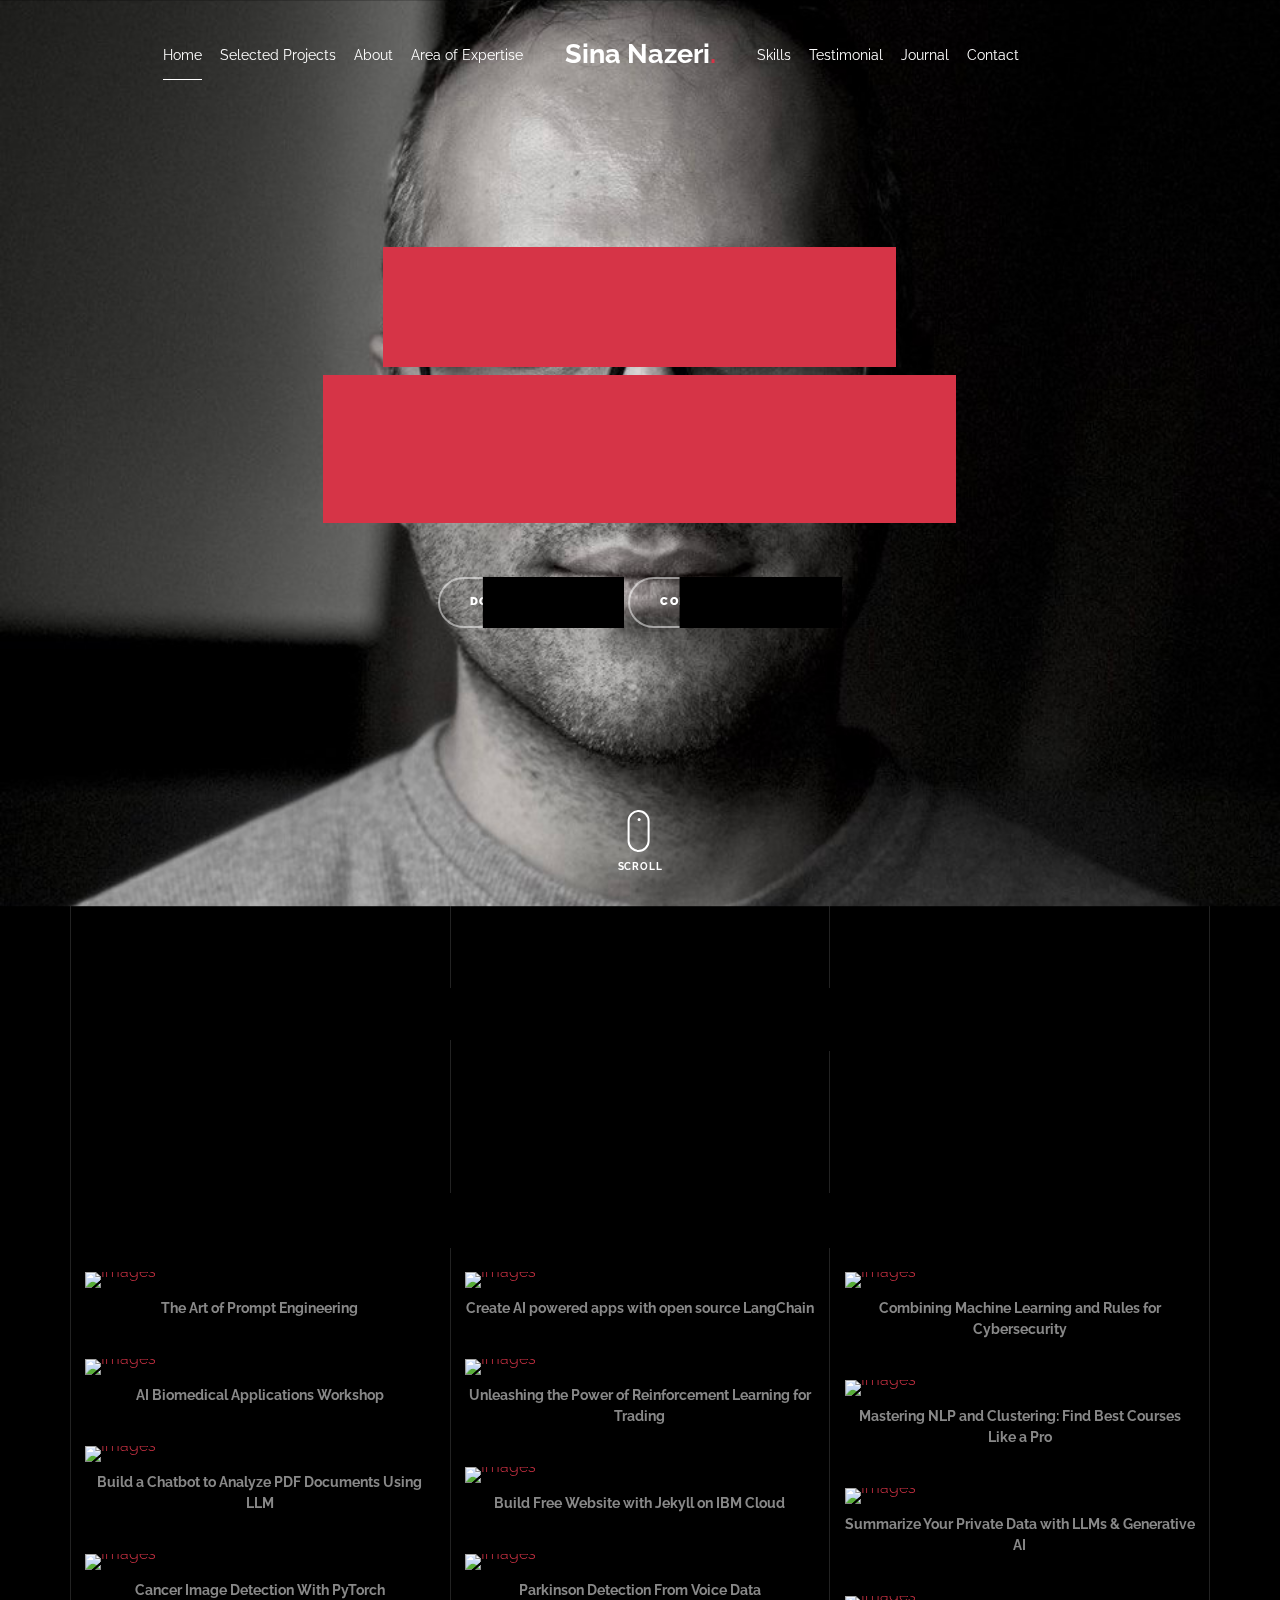
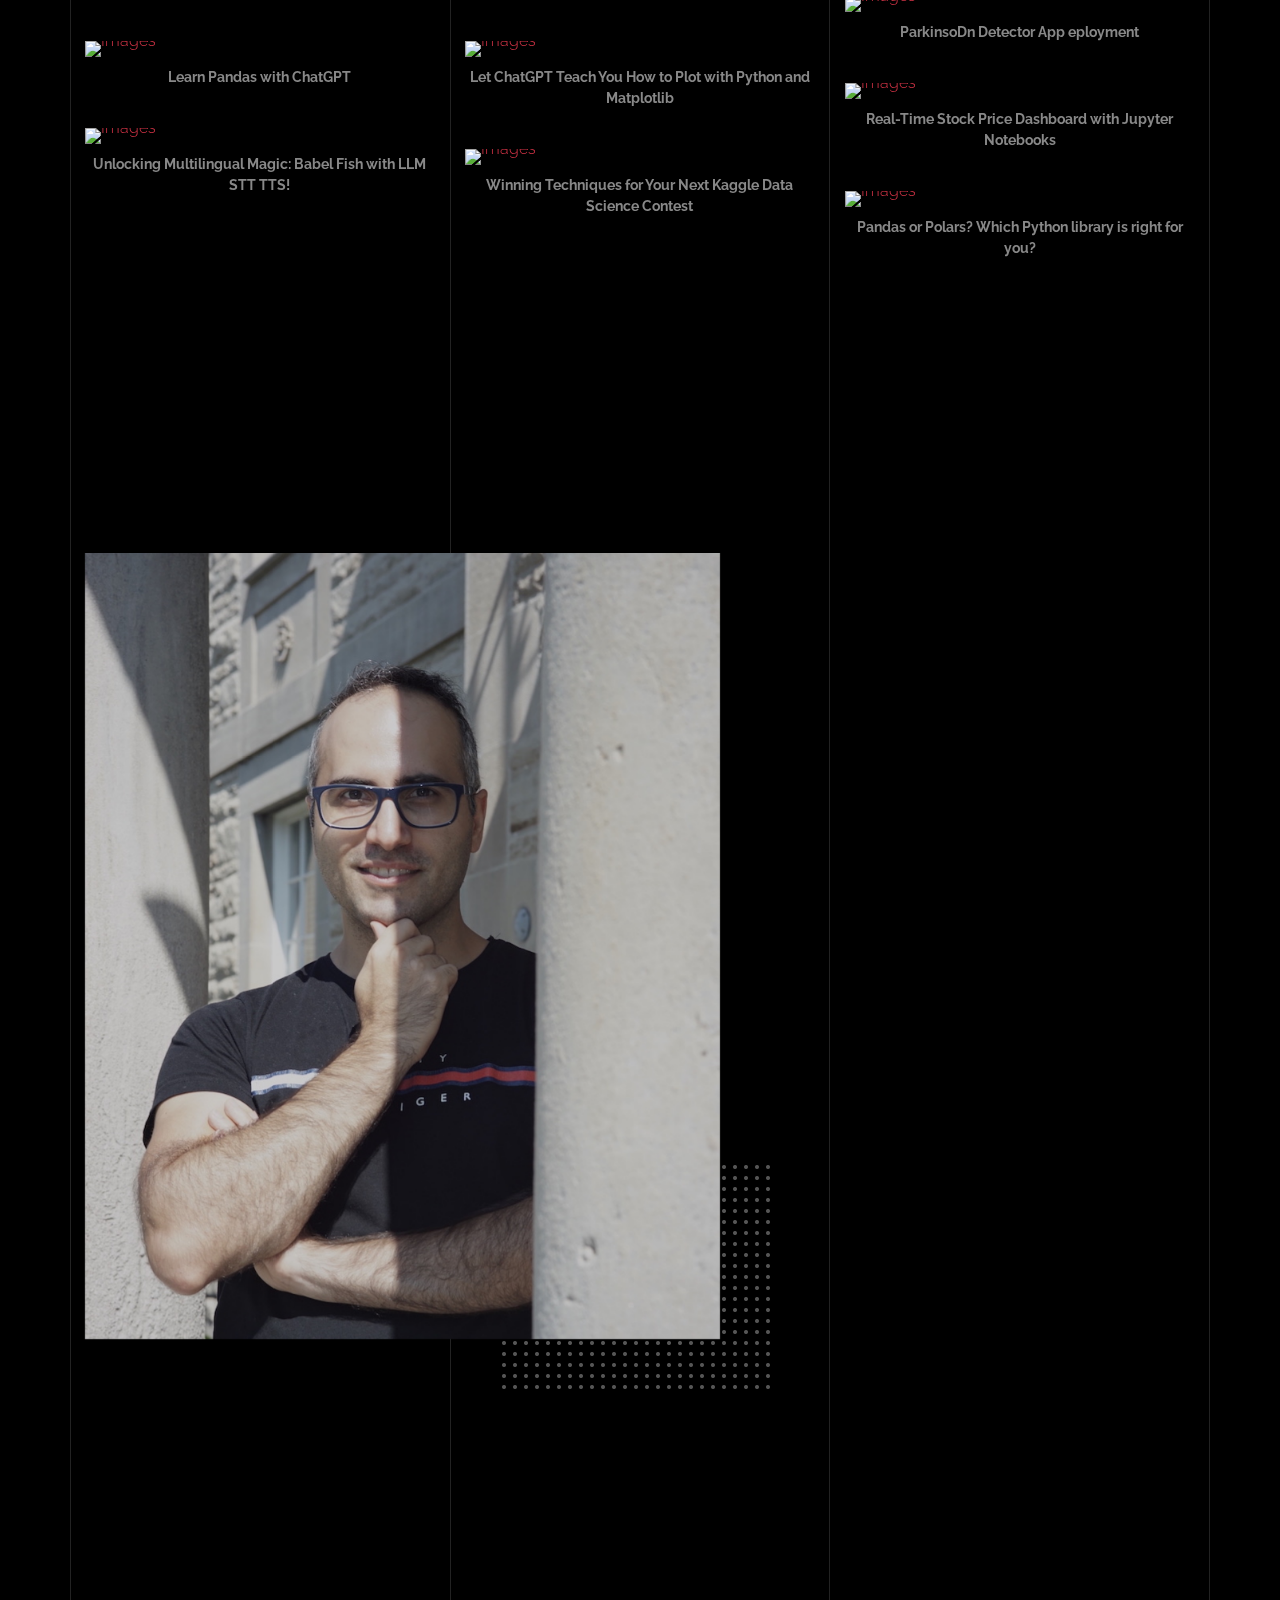
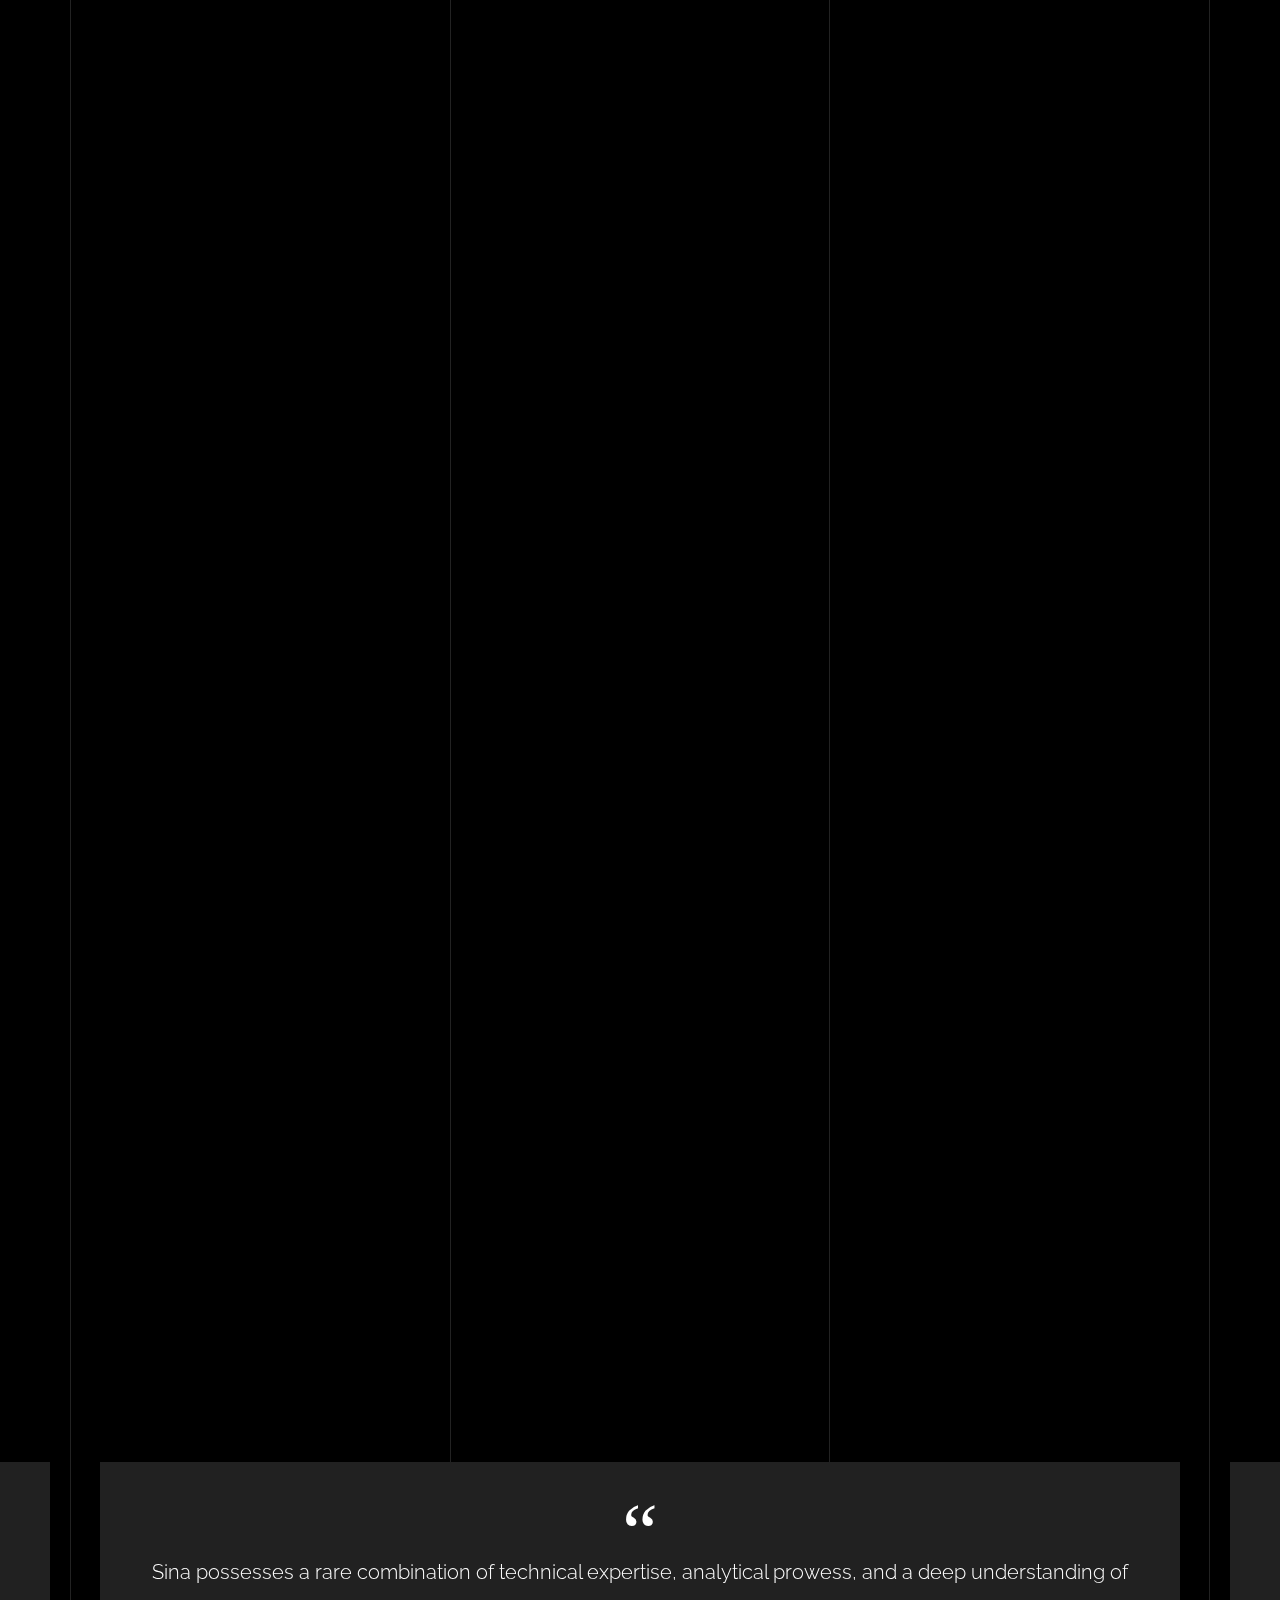
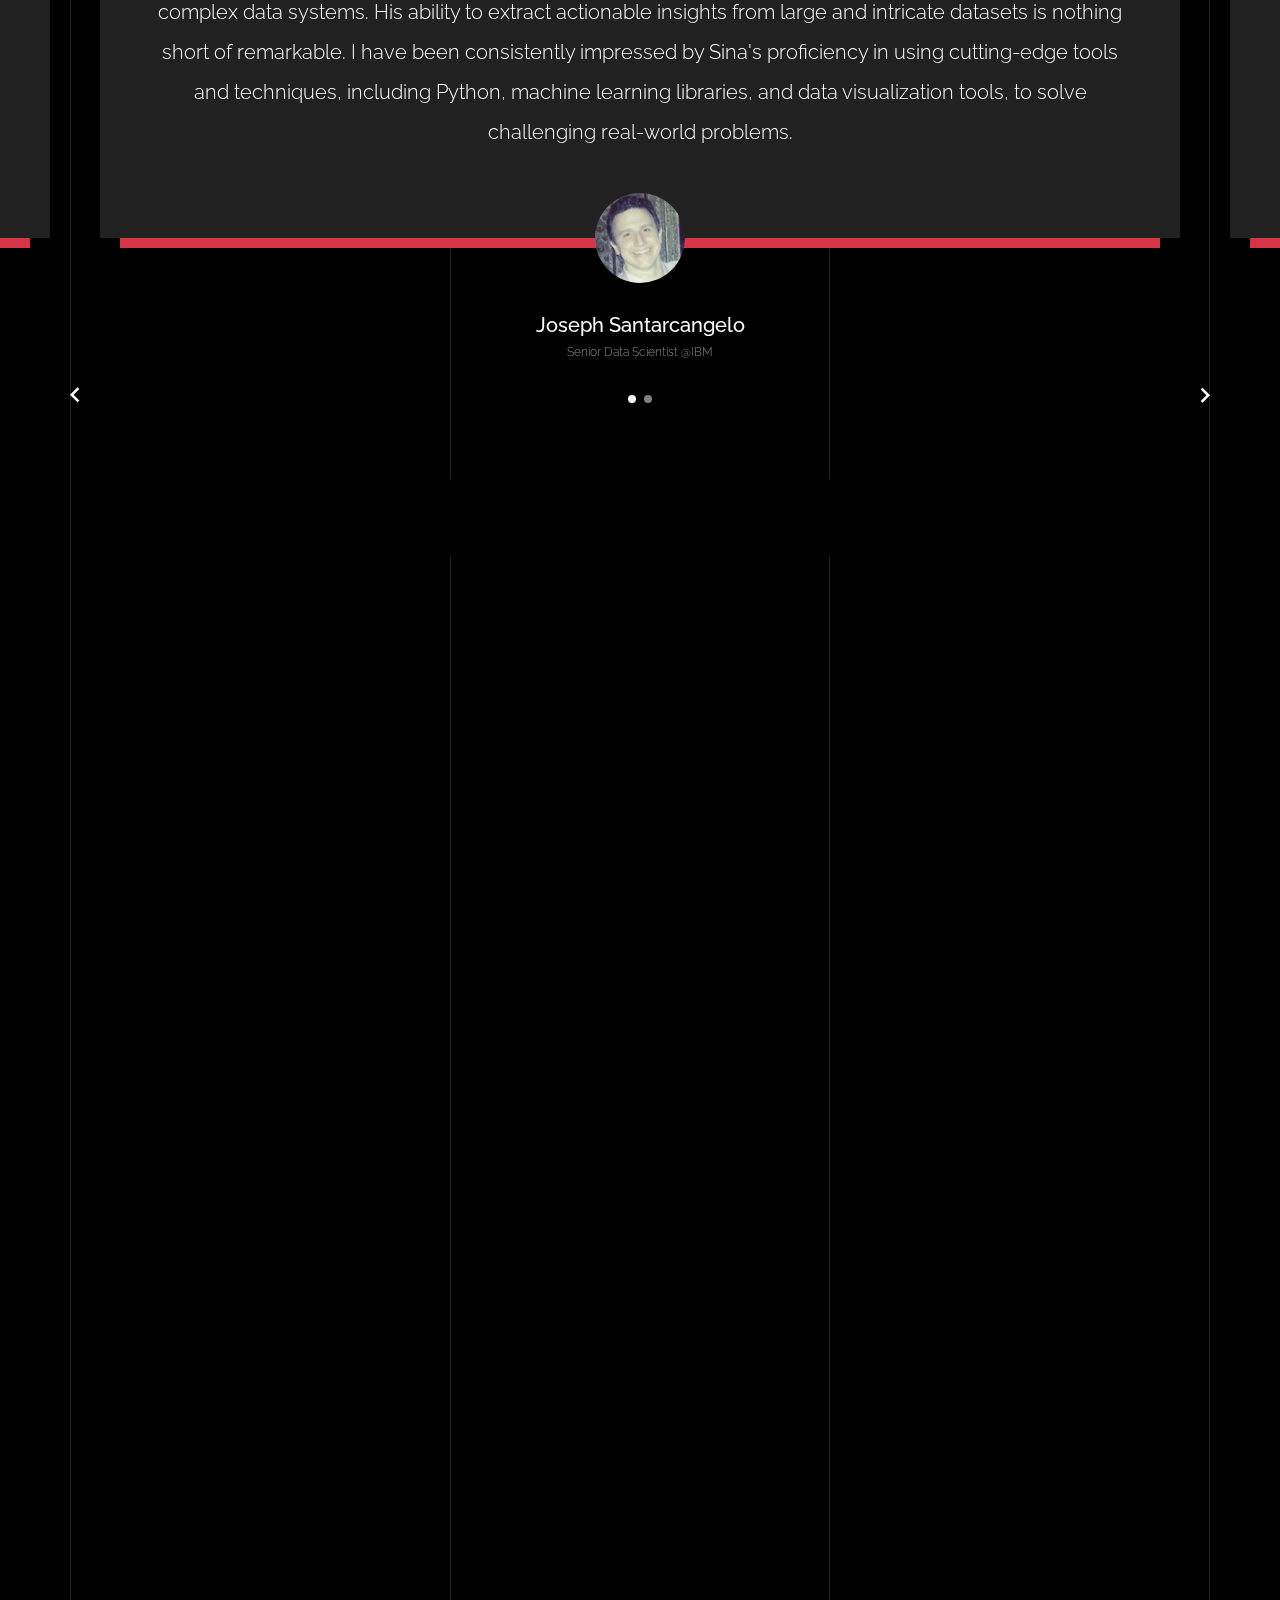
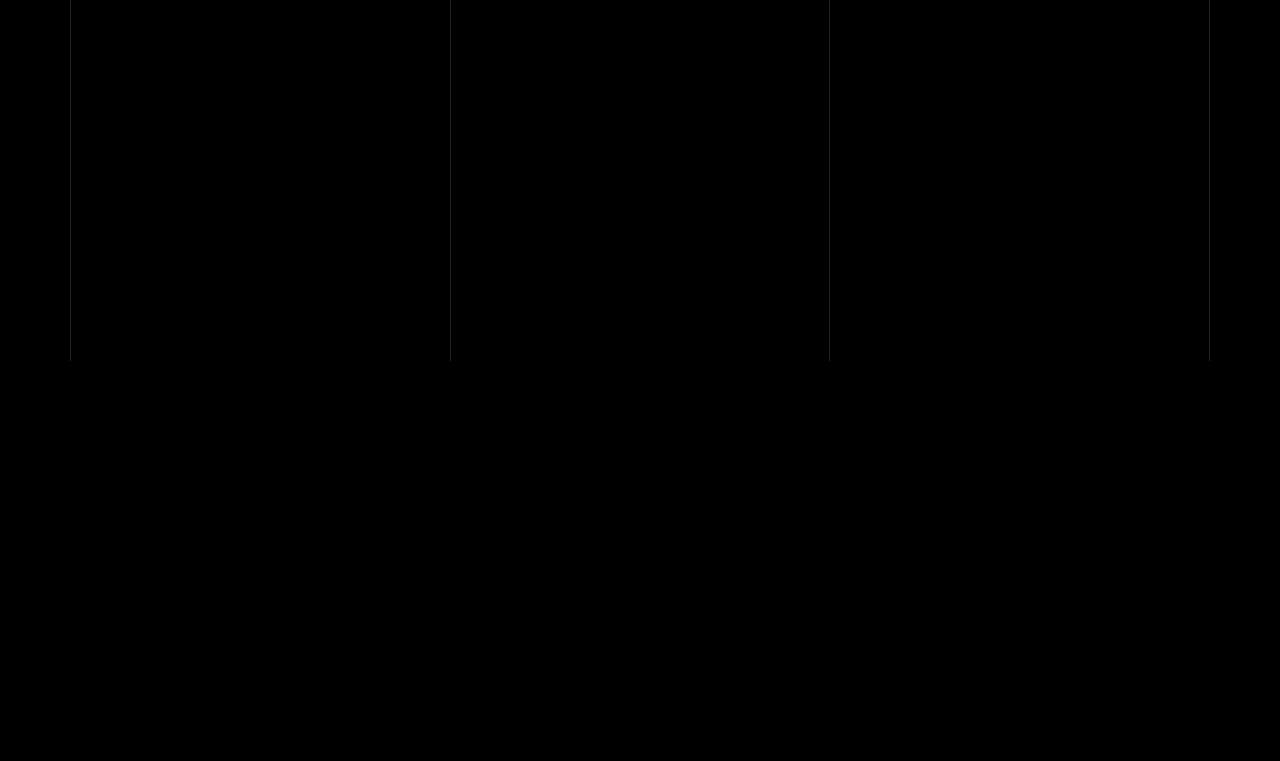
==== index.html @ 82d2fcc6 "a" ====
<!doctype html>
<html lang="en">
  <head>
    <title>Sina Nazeri ➜ A datascientist</title>
    <meta name="google-site-verification" content="C7bw7076ssSKmHKyd7Qb_SQc-f3L6_HAJ2b0ivzQvrg" />
    <meta name="google-site-verification" content="L-WHe8MV2M_V4wxR5JmPhhVRLIO4vyDQ2g4lxCUAZKM" />
    <meta name="google-site-verification" content="nQ8b55Fb_LdaOKSUTab2YBlngWF4TxqiqbZivyvx4Tw" />
    <meta http-equiv='cache-control' content='no-cache'> 
    <meta http-equiv='expires' content='0'> 
    <meta http-equiv='pragma' content='no-cache'>


    <meta charset="utf-8">
    <meta name="viewport" content="width=device-width, initial-scale=1, shrink-to-fit=no">

    <meta name="description" content="">
    <meta name="keywords" content="Sina, Nazeri, sinanazeri, portfolio, github, data science, data Scientist, machine learning, AI, Artificial intelligent, IBM, portfolio, job, Canada, US, USA, doctor ">
    <meta name="author" content="Sina Nazeri">

    <link rel="stylesheet" href="css/vendor/icomoon/style.css">
    <link rel="stylesheet" href="css/vendor/owl.carousel.min.css">
    <link rel="stylesheet" href="css/vendor/animate.min.css">
    <link rel="stylesheet" href="css/vendor/aos.css">
    <link rel="stylesheet" href="css/vendor/bootstrap.min.css">
    <link rel="stylesheet" href="css/vendor/jquery.fancybox.min.css">
    

    <!-- Theme Style -->
    <link rel="stylesheet" href="css/style.css">

  </head>
  <body data-spy="scroll" data-target=".site-nav-target" data-offset="200">

    <nav class="unslate_co--site-mobile-menu">
      <div class="close-wrap d-flex">
        <a href="#" class="d-flex ml-auto js-menu-toggle">
          <span class="close-label">Close</span>
          <div class="close-times">
            <span class="bar1"></span>
            <span class="bar2"></span>
          </div>
        </a>
      </div>
      <div class="site-mobile-inner"></div>
    </nav>


    <div class="unslate_co--site-wrap">

      <div class="unslate_co--site-inner">

        <div class="lines-wrap">
          <div class="lines-inner">
            <div class="lines"></div>
          </div>
        </div>
        <!-- END lines -->
      
      <nav class="unslate_co--site-nav site-nav-target">

        <div class="container">
        
          <div class="row align-items-center justify-content-between text-left">
            <div class="col-md-5 text-right">
              <ul class="site-nav-ul js-clone-nav text-left d-none d-lg-inline-block">
                <li class="has-children">
                  <a href="#home-section" class="nav-link">Home</a>
                  <ul class="dropdown">
                    <li>
                      <a href="index.html">Hero Image BG</a>
                    </li>
                    <li>
                      <a href="index-video.html">Video BG</a>
                    </li>
                    <li>
                      <a href="index-hero-slider.html">Hero Slider</a>
                    </li>
                    <li>
                      <a href="index-sidebar-menu.html">Sidebar Menu</a>
                    </li>
                    <li>
                      <a href="index-right-menu.html">Right Menu</a>
                    </li>
                  </ul>
                </li>
                <li><a href="#portfolio-section" class="nav-link">Selected Projects</a></li>
                <li><a href="#about-section" class="nav-link">About</a></li>
                <li><a href="#services-section" class="nav-link">Area of Expertise</a></li>
              </ul>
            </div>
            <div class="site-logo pos-absolute">
              <a href="index.html" class="unslate_co--site-logo">Sina Nazeri<span>.</span></a>
            </div>
            <div class="col-md-5 text-right text-lg-left">
              <ul class="site-nav-ul js-clone-nav text-left d-none d-lg-inline-block">
                <li><a href="#skills-section" class="nav-link">Skills</a></li>
                <li><a href="#testimonial-section" class="nav-link">Testimonial</a></li>
                <li><a href="#journal-section" class="nav-link">Journal</a></li>
                <li><a href="#contact-section" class="nav-link">Contact</a></li>
              </ul>

              <ul class="site-nav-ul-none-onepage text-right d-inline-block d-lg-none">
                <li><a href="#" class="js-menu-toggle">Menu</a></li>
              </ul>

            </div>
          </div>
        </div>

      </nav>
      <!-- END nav -->

      <div class="cover-v1 jarallax" style="background-image: url('images/sina_about_me_pic.JPG');" id="home-section">
        <div class="container">
          <div class="row align-items-center">
              
            <div class="col-md-7 mx-auto text-center">
              <h1 class="heading gsap-reveal-hero">Sina Nazeri <span class="phd-text">(Ph.D.)</span></h1>
              <h2 class="subheading gsap-reveal-hero">I’m a Data Scientist<span class="phd-text" style="font-size: 1.5em;">,</span> Researcher<span class="phd-text" style="font-size: 1.5em;">,</span> and Generative AI Specialist<span class="phd-text" style="font-size: 1.5em;">.</span></h2>
              <p><br></p>
              <p class="gsap-reveal"><a href="Sina_Nazeri_Resume_2023.pdf" target="_blank" class="btn btn-outline-pill btn-custom-light intro-button">Download my CV</a></p>
              
              <p class="gsap-reveal"><a href="https://www.linkedin.com/in/sina-nazeri/" target="_blank" class="btn btn-outline-pill btn-custom-light intro-button">Connect In Linkedin</a>
              </p>
            </div>

          </div>
        </div>


        <a href="#portfolio-section" class="mouse-wrap smoothscroll">
          <span class="mouse">
            <span class="scroll"></span>
          </span>
          <span class="mouse-label">Scroll</span>
        </a>

      </div>
      <!-- END .cover-v1 -->

      <!-- Logo section -->
      <div class="unslate_co--section">
        <div class="container">
          <div class="owl-carousel logo-slider">
            
            <div class="logo-v1 gsap-reveal">
              <img src="images/logo-skills_network_logo.png" alt="Image" class="img-fluid">
            </div>
                     
            <div class="logo-v1 gsap-reveal">
              <img src="images/logo-SFU_logo.png" alt="Image" class="img-fluid">
            </div>
        
            <div class="logo-v1 gsap-reveal">
              <img src="images/logo-IBM-Logo-White.png" alt="Image" class="img-fluid">
            </div>
            
            <div class="logo-v1 gsap-reveal">
              <img src="images/logo-cognitive_class_ai_logo.png" alt="Image" class="img-fluid">
            </div>

            <div class="logo-v1 gsap-reveal">
              <img src="images/logo-coursera_logo.png" alt="Image" class="img-fluid">
            </div>
                 
          </div>
        </div>
      </div>
      
      <!--END Logo section -->

      <!-- Portfolio projects section -->
      <div class="unslate_co--section" id="portfolio-section">
        <div class="container">
          
          
          <div class="relative"><div class="loader-portfolio-wrap"><div class="loader-portfolio"></div></div> </div>
          <div id="portfolio-single-holder"></div>

          <div class="portfolio-wrapper">

            <div class="d-flex align-items-center mb-4 gsap-reveal gsap-reveal-filter">
              <h2 class="mr-auto heading-h2"><span class="gsap-reveal">My Publicly Available Projects</span></h2>

               <a href="#" class="text-white js-filter d-inline-block d-lg-none">Filter</a>
              
              <div class="filter-wrap">
                <div class="filter ml-auto" id="filters">
                  <a href="#" class="active" data-filter="*">All</a>
                  <a href="#" data-filter=".AI">AI</a>
                  <a href="#" data-filter=".ML">Machine Learning</a>
                  <a href="#" data-filter=".NLP">Natural Language Processing</a>
                </div>
              </div> 
            </div>
            

            <div id="posts" class="row gutter-isotope-item">
              <div class="item web AI col-sm-6 col-md-6 col-lg-4 isotope-mb-2">
                <a href="https://cognitiveclass.ai/courses/course-v1:IBMSkillsNetwork+GPXX0TGVEN+v1" target="_blank" class="portfolio-item isotope-item gsap-reveal-img" data-id="1">
                    <div class="overlay">
                      <span class="wrap-icon icon-link2"></span>
                      <div class="portfolio-item-content">
                        <h3>The Art of Prompt Engineering</h3>
                        <p>AI, HuggingFace</p>
                      </div>
                    </div>
                    <img src="https://curator-production.s3.us.cloud-object-storage.appdomain.cloud/uploads/md5-0bd228a824a79f33a37fde99b8390585-course_card.jpeg" class="lazyload  img-fluid" alt="Images" />
                    <div class="caption">The Art of Prompt Engineering</div>
                  </a>
              </div>


              <div id="LangChain" class="row gutter-isotope-item">
                <div class="item web AI col-sm-6 col-md-6 col-lg-4 isotope-mb-2">
                    <a href="https://cognitiveclass.ai/courses/course-v1:IBMSkillsNetwork+GPXX0W2REN+v1" target="_blank" class="portfolio-item isotope-item gsap-reveal-img" data-id="1">

                        <div class="overlay">
                            <span class="wrap-icon icon-link2"></span>
                            <div class="portfolio-item-content">
                                <h3>Create AI powered apps with open source LangChain</h3>
                                <p>OpenAI, LangChain</p>
                            </div>
                        </div>
                        <img src="https://author.skills.network/rails/active_storage/representations/redirect/eyJfcmFpbHMiOnsibWVzc2FnZSI6IkJBaHBBbFFqIiwiZXhwIjpudWxsLCJwdXIiOiJibG9iX2lkIn19--fb84219908bfba76b56fddc900ce46f98d9a08c1/eyJfcmFpbHMiOnsibWVzc2FnZSI6IkJBaDdCem9MWm05eWJXRjBTU0lJY0c1bkJqb0dSVlE2RkhKbGMybDZaVjkwYjE5c2FXMXBkRnNIYVFJQUFta0NBQUk9IiwiZXhwIjpudWxsLCJwdXIiOiJ2YXJpYXRpb24ifX0=--3b99b0dcfd20b4608f188e2b8116b0b053f9b3e8/CinaChainThumbnail-01-04.pn" class="lazyload  img-fluid" alt="Images" />
                        <div class="caption">Create AI powered apps with open source LangChain</div>
                    </a>
                </div>
            </div>
            

              <div class="item ML SL Security col-sm-6 col-md-6 col-lg-4 isotope-mb-2 ">
                <a href="https://cognitiveclass.ai/courses/course-v1:IBMSkillsNetwork+GPXX0Q8REN+v1" target="_blank" class="portfolio-item item-portrait isotope-item gsap-reveal-img" data-id="3">
                    <div class="overlay">
                      <span class="wrap-icon icon-link2"></span>
                      <div class="portfolio-item-content">
                        <h3>Combining Machine Learning and Rules for Cybersecurity</h3>
                        <p>Machine Learning, Security, IBM Qradar</p>
                      </div>
                    </div>
                    <img src="https://curator-production.s3.us.cloud-object-storage.appdomain.cloud/uploads/md5-839f889d543ee8b490b2517b750d4ec2-course_card.png" class="lazyload  img-fluid" alt="Images" />
                    <div class="caption">Combining Machine Learning and Rules for Cybersecurity</div>
                  </a>
              </div>

              <div class="item ML AI Course col-sm-6 col-md-6 col-lg-4 isotope-mb-2 ">
                <a href="https://cognitiveclass.ai/courses/course-v1:IBMSkillsNetwork+AI0201EN+v1" target="_blank" class="portfolio-item item-portrait isotope-item gsap-reveal-img" data-id="3">
                    <div class="overlay">
                      <span class="wrap-icon icon-link2"></span>
                      <div class="portfolio-item-content">
                        <h3>AI Biomedical Applications Workshop</h3>
                        <p>AI, Machine Learning, Biomedical, Course</p>
                      </div>
                    </div>
                    <img src="https://curator-production.s3.us.cloud-object-storage.appdomain.cloud/uploads/md5-2542dabcf1f838e92306c50bee7c9349-course_card.jpeg" class="lazyload  img-fluid" alt="Images" />
                    <div class="caption">AI Biomedical Applications Workshop</div>
                  </a>
              </div>


              <div class="item ML col-sm-6 col-md-6 col-lg-4 isotope-mb-2">
                <a href="https://cognitiveclass.ai/courses/course-v1:IBMSkillsNetwork+GPXX0SQEN+v1" target="_blank" class="portfolio-item isotope-item gsap-reveal-img" data-id="4">
                    <div class="overlay">
                      <span class="wrap-icon icon-link2"></span>
                      <div class="portfolio-item-content">
                        <h3>Unleashing the Power of Reinforcement Learning for Trading</h3>
                        <p>Machine Learning, Reinforcement Learning, Trading</p>
                      </div>
                    </div>
                    <img src="https://author.skills.network/rails/active_storage/representations/redirect/eyJfcmFpbHMiOnsibWVzc2FnZSI6IkJBaHBBbEFuIiwiZXhwIjpudWxsLCJwdXIiOiJibG9iX2lkIn19--5a70142369eca1aac067084fc1cc6ac64d3459c4/eyJfcmFpbHMiOnsibWVzc2FnZSI6IkJBaDdCem9MWm05eWJXRjBTU0lJY0c1bkJqb0dSVlE2RkhKbGMybDZaVjkwYjE5c2FXMXBkRnNIYVFJQUFta0NBQUk9IiwiZXhwIjpudWxsLCJwdXIiOiJ2YXJpYXRpb24ifX0=--3b99b0dcfd20b4608f188e2b8116b0b053f9b3e8/Stock.png" class="lazyload  img-fluid" alt="Images" />
                    <div class="caption">Unleashing the Power of Reinforcement Learning for Trading</div>
                  </a>
              </div>

              <div class="item ML NLP col-sm-6 col-md-6 col-lg-4 isotope-mb-2">
                <a href="https://cognitiveclass.ai/courses/course-v1:IBMSkillsNetwork+GPXX0QZ9EN+v1" target="_blank" class="portfolio-item isotope-item gsap-reveal-img" data-id="44">
                    <div class="overlay">
                      <span class="wrap-icon icon-link2"></span>
                      <div class="portfolio-item-content">
                        <h3>Mastering NLP and Clustering: Find Best Courses Like a Pro</h3>
                        <p>Machine Learning, NLP, Clustering</p>
                      </div>
                    </div>
                    <img src="https://curator-production.s3.us.cloud-object-storage.appdomain.cloud/uploads/md5-7380e073a07e91dfb177c4bc50679877-course_card.png" class="lazyload  img-fluid" alt="Images" />
                    <div class="caption">Mastering NLP and Clustering: Find Best Courses Like a Pro</div>
                  </a>
              </div>

              <div class="item AI NLP col-sm-6 col-md-6 col-lg-4 isotope-mb-2">
                <a href="https://cognitiveclass.ai/courses/course-v1:IBMSkillsNetwork+GPXX0WEVEN+v1" target="_blank" class="portfolio-item isotope-item gsap-reveal-img" data-id="44">
                    <div class="overlay">
                      <span class="wrap-icon icon-link2"></span>
                      <div class="portfolio-item-content">
                        <h3>Build a Chatbot to Analyze PDF Documents Using LLM</h3>
                        <p>AI, Chatbot, Langchain,Flask</p>
                      </div>
                    </div>
                    <img src="https://curator-production.s3.us.cloud-object-storage.appdomain.cloud/uploads/md5-f51aaa76684c45d0b0807eda218f7167-course_card.png" class="lazyload  img-fluid" alt="Images" />
                    <div class="caption">Build a Chatbot to Analyze PDF Documents Using LLM</div>
                  </a>
              </div>

              <div class="item col-sm-6 col-md-6 col-lg-4 isotope-mb-2">
                <a href="https://cognitiveclass.ai/courses/course-v1:IBMSkillsNetwork+GPXX0Y4VEN+v1" target="_blank" class="portfolio-item isotope-item gsap-reveal-img" data-id="44">
                    <div class="overlay">
                      <span class="wrap-icon icon-link2"></span>
                      <div class="portfolio-item-content">
                        <h3>Build Free Website with Jekyll on IBM Cloud</h3>
                        <p>Web design</p>
                      </div>
                    </div>
                    <img src="https://curator-production.s3.us.cloud-object-storage.appdomain.cloud/uploads/md5-5798b8a034412d50b61e2a5838fb269f-course_card.png" class="lazyload  img-fluid" alt="Images" />
                    <div class="caption">Build Free Website with Jekyll on IBM Cloud</div>
                  </a>
              </div>


              <div class="item AI NLP col-sm-6 col-md-6 col-lg-4 isotope-mb-2">
                <a href="https://cognitiveclass.ai/courses/course-v1:IBMSkillsNetwork+GPXX0DTPEN+v1" target="_blank" class="portfolio-item isotope-item gsap-reveal-img" >
                    <div class="overlay">
                      <span class="wrap-icon icon-link2"></span>
                      <div class="portfolio-item-content">
                        <h3>Summarize Your Private Data with LLMs & Generative AI</h3>
                        <p>AI, IBM WatsonX, Langchain</p>
                      </div>
                    </div>
                    <img src="https://curator-production.s3.us.cloud-object-storage.appdomain.cloud/uploads/md5-a90061acbd606e84ea0f9b7b45ed817f-course_card.png" class="lazyload  img-fluid" alt="Images" />
                    <div class="caption">Summarize Your Private Data with LLMs & Generative AI</div>
                  </a>
              </div>

              <div class="item AI ML SL col-sm-6 col-md-6 col-lg-4 isotope-mb-2">
                <a href="https://cognitiveclass.ai/courses/course-v1:IBMSkillsNetwork+GPXX0W5QEN+v1" target="_blank" class="portfolio-item isotope-item gsap-reveal-img" >
                    <div class="overlay">
                      <span class="wrap-icon icon-link2"></span>
                      <div class="portfolio-item-content">
                        <h3>Cancer Image Detection With PyTorch</h3>
                        <p>Machine Learning</p>
                      </div>
                    </div>
                    <img src="https://curator-production.s3.us.cloud-object-storage.appdomain.cloud/uploads/md5-20131126788ac166b709b8b4877f644c-course_card.jpeg" class="lazyload  img-fluid" alt="Images" />
                    <div class="caption">Cancer Image Detection With PyTorch</div>
                  </a>
              </div>

              <div class="item AI ML SL col-sm-6 col-md-6 col-lg-4 isotope-mb-2">
                <a href="https://cognitiveclass.ai/courses/course-v1:IBMSkillsNetwork+GPXX01JCEN+v1" target="_blank" class="portfolio-item isotope-item gsap-reveal-img" >
                    <div class="overlay">
                      <span class="wrap-icon icon-link2"></span>
                      <div class="portfolio-item-content">
                        <h3>Parkinson Detection From Voice Data</h3>
                        <p>Machine Learning</p>
                      </div>
                    </div>
                    <img src="https://curator-production.s3.us.cloud-object-storage.appdomain.cloud/uploads/md5-b3ad451c9dac8fb146441ef1b5fb19e8-course_card.png" class="lazyload  img-fluid" alt="Images" />
                    <div class="caption">Parkinson Detection From Voice Data</div>
                  </a>
              </div>

              <div class="item ML SL col-sm-6 col-md-6 col-lg-4 isotope-mb-2">
                <a href="https://cognitiveclass.ai/courses/course-v1:IBMSkillsNetwork+GPXX0N9TEN+v1" target="_blank" class="portfolio-item isotope-item gsap-reveal-img" >
                    <div class="overlay">
                      <span class="wrap-icon icon-link2"></span>
                      <div class="portfolio-item-content">
                        <h3>Parkinson Detector App Deployment</h3>
                        <p>Machine Learning</p>
                      </div>
                    </div>
                    <img src="https://curator-production.s3.us.cloud-object-storage.appdomain.cloud/uploads/md5-e64cae1f49f415823120a6cf9bb5bfc9-course_card.jpeg" class="lazyload  img-fluid" alt="Images" />
                    <div class="caption">ParkinsoDn Detector App eployment</div>
                  </a>
              </div>


              <div class="item AI col-sm-6 col-md-6 col-lg-4 isotope-mb-2">
                <a href="https://cognitiveclass.ai/courses/course-v1:IBM+GPXX0BMUEN+v1" target="_blank" class="portfolio-item isotope-item gsap-reveal-img" >
                    <div class="overlay">
                      <span class="wrap-icon icon-link2"></span>
                      <div class="portfolio-item-content">
                        <h3>Learn Pandas with ChatGPT</h3>
                        <p>Data Science</p>
                      </div>
                    </div>
                    <img src="https://curator-production.s3.us.cloud-object-storage.appdomain.cloud/uploads/md5-c51551ca9adbef53a15766cb93c7db9b-course_card.png" class="lazyload  img-fluid" alt="Images" />
                    <div class="caption">Learn Pandas with ChatGPT</div>
                  </a>
              </div>

              <div class="item AI col-sm-6 col-md-6 col-lg-4 isotope-mb-2">
                <a href="https://cognitiveclass.ai/courses/course-v1:IBMSkillsNetwork+GPXX0TJREN+v1" target="_blank" class="portfolio-item isotope-item gsap-reveal-img" >
                    <div class="overlay">
                      <span class="wrap-icon icon-link2"></span>
                      <div class="portfolio-item-content">
                        <h3>Let ChatGPT Teach You How to Plot with Python and Matplotlib</h3>
                        <p>Data Science</p>
                      </div>
                    </div>
                    <img src="https://curator-production.s3.us.cloud-object-storage.appdomain.cloud/uploads/md5-e93796638fd3195adff319126e4eeafa-course_card.png" class="lazyload  img-fluid" alt="Images" />
                    <div class="caption">Let ChatGPT Teach You How to Plot with Python and Matplotlib</div>
                  </a>
              </div>

              <div class="item AI col-sm-6 col-md-6 col-lg-4 isotope-mb-2">
                <a href="https://cognitiveclass.ai/courses/course-v1:IBMSkillsNetwork+GPXX0OECEN+v1" target="_blank" class="portfolio-item isotope-item gsap-reveal-img" >
                    <div class="overlay">
                      <span class="wrap-icon icon-link2"></span>
                      <div class="portfolio-item-content">
                        <h3>Real-Time Stock Price Dashboard with Jupyter Notebooks</h3>
                        <p>Dashboard, Trading</p>
                      </div>
                    </div>
                    <img src="https://curator-production.s3.us.cloud-object-storage.appdomain.cloud/uploads/md5-11802bdc6a0638fc5764affa75fb4bc3-course_card.png" class="lazyload  img-fluid" alt="Images" />
                    <div class="caption">Real-Time Stock Price Dashboard with Jupyter Notebooks</div>
                  </a>
              </div>

              <div class="item AI NLP col-sm-6 col-md-6 col-lg-4 isotope-mb-2">
                <a href="https://cognitiveclass.ai/courses/course-v1:IBMSkillsNetwork+GPXX0OECEN+v1" target="_blank" class="portfolio-item isotope-item gsap-reveal-img" >
                    <div class="overlay">
                      <span class="wrap-icon icon-link2"></span>
                      <div class="portfolio-item-content">
                        <h3>Unlocking Multilingual Magic: Babel Fish with LLM STT TTS!</h3>
                        <p>AI, Langchain, WatsonX</p>
                      </div>
                    </div>
                    <img src="https://curator-production.s3.us.cloud-object-storage.appdomain.cloud/uploads/md5-71e112c57702e31d32a2831fa41768c7-course_card.png" class="lazyload  img-fluid" alt="Images" />
                    <div class="caption">Unlocking Multilingual Magic: Babel Fish with LLM STT TTS!</div>
                  </a>
              </div>

              <div class="item ML col-sm-6 col-md-6 col-lg-4 isotope-mb-2">
                <a href="https://cognitiveclass.ai/courses/course-v1:IBM+GPXX0CRSEN+v1" target="_blank" class="portfolio-item isotope-item gsap-reveal-img" >
                    <div class="overlay">
                      <span class="wrap-icon icon-link2"></span>
                      <div class="portfolio-item-content">
                        <h3>Winning Techniques for Your Next Kaggle Data Science Contest</h3>
                        <p>Data Science</p>
                      </div>
                    </div>
                    <img src="https://curator-production.s3.us.cloud-object-storage.appdomain.cloud/uploads/md5-8a7b6492242b7c695aa45c2c2932ee03-course_card.jpeg" class="lazyload  img-fluid" alt="Images" />
                    <div class="caption">Winning Techniques for Your Next Kaggle Data Science Contest</div>
                  </a>
              </div>

              <div class="item ML col-sm-6 col-md-6 col-lg-4 isotope-mb-2">
                <a href="https://cognitiveclass.ai/courses/course-v1:IBMSkillsNetwork+GPXX0BM6EN+v1" target="_blank" class="portfolio-item isotope-item gsap-reveal-img" >
                    <div class="overlay">
                      <span class="wrap-icon icon-link2"></span>
                      <div class="portfolio-item-content">
                        <h3>Pandas or Polars? Which Python library is right for you?</h3>
                        <p>Data Science</p>
                      </div>
                    </div>
                    <img src="https://curator-production.s3.us.cloud-object-storage.appdomain.cloud/uploads/md5-511247999a9a528a43259805aa6e9f3a-course_card.png" class="lazyload  img-fluid" alt="Images" />
                    <div class="caption">Pandas or Polars? Which Python library is right for you?</div>
                  </a>
              </div>

              


              

            </div>
          </div>
        </div>
      </div>
      <!-- END Portfolio projects section -->



      <!-- About Me section -->
      <div class="unslate_co--section" id="about-section">
        <div class="container">
          
          <div class="section-heading-wrap text-center mb-5">
            <h2 class="heading-h2 text-center divider"><span class="gsap-reveal">About Me</span></h2>
            <span class="gsap-reveal">
            <img src="images/divider.png" alt="divider" width="76">
            </span>
          </div>
          

          <div class="row mt-5 justify-content-between">
            <div class="col-lg-7 mb-5 mb-lg-0">
              <figure class="dotted-bg gsap-reveal-img ">
                <img src="images/about_me_img.JPG" alt="Image" class="img-fluid">
              </figure>
            </div>
            <div class="col-lg-4 pr-lg-5">
              <h3 class="mb-4 heading-h3"><span class="gsap-reveal">A Researcher, Data Scientist, AI Specialist.</span></h3>
              <p class="lead gsap-reveal">I am grateful to have had the opportunity to work as a Research Associate, Ph.D., Author of various learning contents, and IBM Data Scientist.</p> 
              <p class="mb-4 gsap-reveal">I love all sports with <a href="#"> balls ⚽️🏀🎾🏐</a>, spending time in nature 🏕️ 🥾, and EATING 🍔🌮🍱🥘🍜🍕🥗🍝🍩 →🫃🏻. </p>
              <p class="mb-4 gsap-reveal">Living in Canada but the resident of the world!</p>
              <p class="gsap-reveal"><a href="Sina_Nazeri_Resume_2023.pdf" target="_blank" class="btn btn-outline-pill btn-custom-light">Download my CV</a></p>
            </div>
          </div>
        </div>
      </div>
      <!-- END About Me section -->
      <!-- My interests section -->
      <div class="unslate_co--section" id="services-section">
        <div class="container">

          <div class="section-heading-wrap text-center mb-5">
            <h2 class="heading-h2 text-center divider"><span class="gsap-reveal">Areas of Expertise</span></h2>
            <span class="gsap-reveal"><img src="images/divider.png" alt="divider" width="76"></span>
          </div>

          <div class="row gutter-v3">
            <div class="col-md-6 col-lg-4 mb-4">
              <div class="feature-v1" data-aos="fade-up" data-aos-delay="0">
                <div class="wrap-icon mb-3">
                  <img src="images/svg/001-options.svg" alt="Image" width="45">
                </div>
                <h3>Prompt Engineering <br> &amp; Tuning</h3>
                <p>Empowering organizations with AI models for personalized recommendations and enhanced customer interactions.</p>
              </div> 
            </div>
            <div class="col-md-6 col-lg-4 mb-4">
              <div class="feature-v1" data-aos="fade-up" data-aos-delay="100">
                <div class="wrap-icon mb-3">
                  <img src="images/svg/002-chat.svg" alt="Icon" width="45">
                </div>
                <h3>Interdisciplinary <br> Research </h3>
                <p>Over 7 years of ML and analytical research in diverse fields including detecting DNA epigenetics segments, actuator fault detection, and students' performance prediction. </p>
              </div> 
            </div>
            <div class="col-md-6 col-lg-4 mb-4">
              <div class="feature-v1" data-aos="fade-up" data-aos-delay="200">
                <div class="wrap-icon mb-3">
                  <img src="images/svg/003-contact-book.svg" alt="Image" class="img-fluid" width="45">
                </div>
                <h3> Generative AI<br> Development</h3>
                <p>Automate things that are automatable with generative models. </p>
              </div> 
            </div>

            <div class="col-md-6 col-lg-4 mb-4">
              <div class="feature-v1" data-aos="fade-up" data-aos-delay="0">
                <div class="wrap-icon mb-3">
                  <img src="images/svg/004-percentage.svg" alt="Image" width="45">
                </div>
                <h3>Data Science<br> & Analytics</h3>
                <p> Unveiling organizational insights, pinpointing growth drivers, and forecasting with precision. </p>
              </div> 
            </div>
            <div class="col-md-6 col-lg-4 mb-4">
              <div class="feature-v1" data-aos="fade-up" data-aos-delay="100">
                <div class="wrap-icon mb-3">
                  <img src="images/svg/006-goal.svg" alt="Image" width="45">
                </div>
                <h3>AI-powered<br> Knowledgebases </h3>
                <p>Equip businesses with AI-driven systems to assimilate vast informational resources like aircraft building manuals, facilitating enhanced information retrieval and custom chatbot integrations.</p>
              </div> 
            </div>
            <div class="col-md-6 col-lg-4 mb-4">
              <div class="feature-v1" data-aos="fade-up" data-aos-delay="200">
                <div class="wrap-icon mb-3">
                  <img src="images/svg/005-line-chart.svg" alt="Image" width="45">
                </div>
                <h3>LLM <br> Fine-tuning</h3>
                <p> Customizing and refining the capabilities of GPT models for specialized applications. </p>
              </div> 
            </div>

          </div>
        </div>
      </div>
       <!-- My skills section -->
      <div class="unslate_co--section section-counter" id="skills-section">
        <div class="container">
          <div class="section-heading-wrap text-center mb-5">
            <h2 class="heading-h2 text-center divider"><span class="gsap-reveal">My Skills</span></h2>
            <span class="gsap-reveal"><img src="images/divider.png" alt="divider" width="76"></span>
          </div>


          <div class="row pt-5">
            <div class="col-6 col-sm-6 mb-5 mb-lg-0 col-md-6 col-lg-3" data-aos="fade-up" data-aos-delay="0">
              <div class="counter-v1 text-center">
                <span class="number-wrap">
                  <span class="number number-counter" data-number="65">0</span>
                  <span class="append-text">%</span>
                </span>
                <span class="counter-label" style="font-size: 1.5em;">SQL</span>
              </div>
            </div>
            <div class="col-6 col-sm-6 mb-5 mb-lg-0 col-md-6 col-lg-3" data-aos="fade-up" data-aos-delay="100">
              <div class="counter-v1 text-center">
                <span class="number-wrap">
                  <span class="number number-counter" data-number="90">0</span>
                  <span class="append-text">%</span>
                </span>
                <span class="counter-label" style="font-size: 1.5em;">Python (in general)</span>
              </div>
            </div>
            <div class="col-6 col-sm-6 mb-5 mb-lg-0 col-md-6 col-lg-3" data-aos="fade-up" data-aos-delay="200">
              <div class="counter-v1 text-center">
                <span class="number-wrap">
                  <span class="number number-counter" data-number="95">0</span>
                  <span class="append-text">%</span>
                </span>
                <span class="counter-label"style="font-size: 1.5em;"> Pandas <br> Scikit-Learn </span>
              </div>
            </div>
            <div class="col-6 col-sm-6 mb-5 mb-lg-0 col-md-6 col-lg-3" data-aos="fade-up" data-aos-delay="200">
              <div class="counter-v1 text-center">
                <span class="number-wrap">
                  <span class="number number-counter" data-number="90">0</span>
                  <span class="append-text">%</span>
                </span>
                <span class="counter-label" style="font-size: 1.5em;">PyTorch <br> TensorFlow (Keras) </span>
              </div>
            </div>
            <div class="col-6 col-sm-6 mb-5 mb-lg-0 col-md-6 col-lg-3" data-aos="fade-up" data-aos-delay="200">
              <div class="counter-v1 text-center">
                <span class="number-wrap">
                  <span class="number number-counter" data-number="95">0</span>
                  <span class="append-text">%</span>
                </span>
                <span class="counter-label" style="font-size: 1.5em;">HuggingFace <br> Langchain</span>
              </div>
            </div>
            <div class="col-6 col-sm-6 mb-5 mb-lg-0 col-md-6 col-lg-3" data-aos="fade-up" data-aos-delay="200">
              <div class="counter-v1 text-center">
                <span class="number-wrap">
                  <span class="number number-counter" data-number="90">0</span>
                  <span class="append-text">%</span>
                </span>
                <span class="counter-label"style="font-size: 1.5em;">R</span>
              </div>
            </div>
            <div class="col-6 col-sm-6 mb-5 mb-lg-0 col-md-6 col-lg-3" data-aos="fade-up" data-aos-delay="200">
              <div class="counter-v1 text-center">
                <span class="number-wrap">
                  <span class="number number-counter" data-number="50">0</span>
                  <span class="append-text">%</span>
                </span>
                <span class="counter-label" style="font-size: 1.5em;">Git/Github</span>
              </div>
            </div>
            <div class="col-6 col-sm-6 mb-5 mb-lg-0 col-md-6 col-lg-3" data-aos="fade-up" data-aos-delay="300">
              <div class="counter-v1 text-center">
                <span class="number-wrap">
                  <span class="number number-counter" data-number="40">0</span>
                  <span class="append-text">%</span>
                </span>
                <span class="counter-label" style="font-size: 1.5em;">HTML <br> CSS</span>
              </div>
            </div>
          </div>
        </div>
      </div>
      <!-- END Skills .counter -->

       <!-- My testimonial section -->
      <div class="unslate_co--section" id="testimonial-section">
        <div class="container">
          <div class="section-heading-wrap text-center mb-5">
            <h2 class="heading-h2 text-center divider"><span class="gsap-reveal">My Testimonials</span></h2>
            <span class="gsap-reveal"><img src="images/divider.png" alt="divider" width="76"></span>
          </div>
        </div>

        <div class="owl-carousel testimonial-slider" data-aos="fade-up">
          <div>
            <div class="testimonial-v1">
              <div class="testimonial-inner-bg">
                <span class="quote">&ldquo;</span>
                <blockquote>
                  Sina possesses a rare combination of technical expertise, analytical prowess, and a deep understanding of complex data systems. His ability to extract actionable insights from large and intricate datasets is nothing short of remarkable. I have been consistently impressed by Sina's proficiency in using cutting-edge tools and techniques, including Python, machine learning libraries, and data visualization tools, to solve challenging real-world problems.
                </blockquote>
              </div>
              
              <div class="testimonial-author-info">
                <img src="images/joseph_s.jpg" alt="Image">
                <h3>Joseph Santarcangelo</h3>
                <span class="d-block position">Senior Data Scientist @IBM</span>
              </div>
            </div>
          </div>
          
          <div>
            <div class="testimonial-v1">
              <div class="testimonial-inner-bg">
                <span class="quote">&ldquo;</span>
                <blockquote>
                  I am happy to recommend Sina for any data science job. While working together at IBM, Sina proved to be really good at handling tough data problems and coming up with creative solutions. He was especially good at projects involving generative AI, where he could make complicated ideas work in practical, real-world ways. Sina is very careful and thorough in his work, and he can explain complex data ideas in a way that’s easy for anyone to understand. 
                </blockquote>
              </div>
              
              <div class="testimonial-author-info">
                <img src="images/vicky_Kuo.jpg" alt="Image">
                <h3>Vicky Kuo</h3>
                <span class="d-block position">Data Scientist and Web Developer @IBM @UoT</span>
              </div>

            </div>
          </div>
          


        </div>

      </div>
      <!-- END testimonial -->

      <!-- Blog section -->
      <div class="unslate_co--section" id="journal-section">
        <div class="container">
          <div class="section-heading-wrap text-center mb-5">
            <h2 class="heading-h2 text-center divider"><span class="gsap-reveal">Selected Blogs <br> (Medium.com/@sina.nazeri)</span></h2>
            <span class="gsap-reveal"><img src="images/divider.png" alt="divider" width="76"></span>
          </div>

          
          <div class="row gutter-v4 align-items-stretch">
            <div class="col-sm-6 col-md-6 col-lg-8 blog-post-entry" data-aos="fade-up" data-aos-delay="0">
              <a href="https://medium.com/the-power-of-ai/machine-learning-explainability-with-shap-ee60fbfa21e" target="_blank" class="grid-item blog-item w-100 h-100">
                <div class="overlay">
                  <div class="portfolio-item-content">
                    <h3>Unboxing the Black Box: A Guide to Explainability Techniques for Machine Learning Models Using SHAP</h3>
                    <p class="post-meta">By Sina Nazeri <span class="small">&bullet;</span> 5 mins read</p>
                  </div>
                </div>
                <img src="https://miro.medium.com/v2/resize:fit:1400/format:webp/0*bUg-teYb6GbxfBX7.jpeg" class="lazyload" alt="Image" />
              </a>
            </div>

            <div class="col-sm-6 col-md-6 col-lg-4 blog-post-entry" data-aos="fade-up" data-aos-delay="50">
              <a href="https://medium.com/@sina.nazeri/comparing-the-state-of-the-art-clustering-algorithms-1e65a08157a1" target="_blank" class="grid-item blog-item w-100 h-100">
                <div class="overlay">
                  <div class="portfolio-item-content">
                    <h3>Comparing The-State-of-The-Art Clustering Algorithms</h3>
                    <p class="post-meta">By Sina Nazeri <span class="small">&bullet;</span> 9 mins read</p>
                  </div>
                </div>
                <img src="https://miro.medium.com/v2/resize:fit:1400/format:webp/1*i35gt7D7H59j3_MwMR0muw.png" class="lazyload" alt="Image" />
              </a>


            </div>
            <div class="col-sm-6 col-md-6 col-lg-4 blog-post-entry" data-aos="fade-up" data-aos-delay="100">
              <a href="https://medium.com/the-power-of-ai/ibm-watsonx-ai-the-interface-and-api-e8e1c7227358" target="_blank" class="grid-item blog-item w-100 h-100">
                <div class="overlay">
                  <div class="portfolio-item-content">
                    <h3>IBM watsonx.ai: The Interface and API</h3>
                    <p class="post-meta">By Sina Nazeri <span class="small">&bullet;</span> 5 mins read</p>
                  </div>
                </div>
                <img src="https://filecache.mediaroom.com/mr5mr_ibmnewsroom/195882/Watson%20X_Social%20%282%29.jpg" class="lazyload" alt="Image" />
              </a>
            </div>


            <div class="col-sm-6 col-md-6 col-lg-4 blog-post-entry" data-aos="fade-up" data-aos-delay="0">

              <a href="https://medium.com/the-power-of-ai/delve-into-sequences-understanding-the-power-of-sequential-data-in-machine-learning-b1511cb669a8" target="_blank" class="grid-item blog-item w-100 h-100">
                <div class="overlay">
                  <div class="portfolio-item-content">
                    <h3>Delve into Sequences: Understanding the Power of Sequential Data in Machine Learning</h3>
                    <p class="post-meta">By Sina Nazeri <span class="small">&bullet;</span> 9 mins read</p>
                  </div>
                </div>
                <img src="https://miro.medium.com/v2/resize:fit:1400/format:webp/0*fuo6s2I1EBhWLC_t.jpg" class="lazyload" alt="Image" />
              </a>


            </div>
            

            <div class="col-sm-6 col-md-6 col-lg-4 blog-post-entry" data-aos="fade-up" data-aos-delay="200">
              <a href="https://medium.com/the-power-of-ai/lazy-predict-all-models-in-one-go-94edd565a626" target="_blank" class="grid-item blog-item w-100 h-100">
                <div class="overlay">
                  <div class="portfolio-item-content">
                    <h3>Lazy Predict All Models in One Go</h3>
                    <p class="post-meta">By Joefrey <span class="small">&bullet;</span> 5 mins read</p>
                  </div>
                </div>
                <img src="https://miro.medium.com/v2/resize:fit:1400/format:webp/0*CAcVXP6jry_Xa1KU.png" class="lazyload" alt="Image" />
              </a>
            </div>


          </div>

        </div>
      </div>
      <!-- END blog posts -->


      <div class="unslate_co--section" id="contact-section">
        <div class="container">
          <div class="section-heading-wrap text-center mb-5">
            <h2 class="heading-h2 text-center divider"><span class="gsap-reveal">Get In Touch</span></h2>
            <span class="gsap-reveal"><img src="images/divider.png" alt="divider" width="76"></span>
          </div>

          <!-- 
          <div class="row justify-content-between">
          
            <div class="col-md-6">
              <form method="post" class="form-outline-style-v1" id="contactForm">
                <div class="form-group row mb-0">

                  <div class="col-lg-6 form-group gsap-reveal">
                    <label for="name">Name</label>
                    <input name="name" type="text" class="form-control" id="name">
                  </div>
                  <div class="col-lg-6 form-group gsap-reveal">
                    <label for="email">Email</label>
                    <input name="email" type="email" class="form-control" id="email">
                  </div>
                  <div class="col-lg-12 form-group gsap-reveal">
                    <label for="message">Write your message...</label>
                    <textarea name="message" id="message" cols="30" rows="7" class="form-control"></textarea>
                  </div>
                </div>
                <div class="form-group row gsap-reveal">
                    <div class="col-md-12 d-flex align-items-center">
                      <input type="submit" class="btn btn-outline-pill btn-custom-light mr-3" value="Send Message">
                      <span class="submitting"></span>
                    </div>
                  </div>
              </form>
              <div id="form-message-warning" class="mt-4"></div> 
              <div id="form-message-success">
                Your message was sent, thank you!
              </div>

            </div>
            END blog posts -->

            <div class="col-md-4">
              <div class="contact-info-v1">
                <div class="gsap-reveal d-block">
                  <span class="d-block contact-info-label">Email</span>
                  <a href="#" class="contact-info-val">Sina.na@gmail.com</a>
                </div>
                <div class="gsap-reveal d-block">
                  <span class="d-block contact-info-label">Phone</span>
                  <a href="#" class="contact-info-val">+1 000 000 0000</a>
                </div>
                <div class="gsap-reveal d-block">
                  <span class="d-block contact-info-label">Address</span>
                  <address class="contact-info-val">Canada</address>
                </div>
              </div>
            </div>

          </div>
        </div>
      </div>
      </div> <!-- END .unslate_co-site-inner -->

      <footer class="unslate_co--footer unslate_co--section">
        <div class="container">
          <div class="row justify-content-center">
            <div class="col-md-7">
              
              <div class="footer-site-logo"><a href="#">Sina Nazeri<span>.</span></a></div>

              <ul class="footer-site-social">
                <li><a href="https://github.com/sinanazeri">GitHub</a></li>
                <li><a href="https://medium.com/@sina.nazeri">Medium</a></li>
                <li><a href="https://www.linkedin.com/in/sina-nazeri">LinkedIn</a></li>
                <li><a href="https://author.skills.network/instructors/sina_nazeri">IBM Skills Network</a></li>
              </ul>

 

            </div>
          </div>
        </div>
      </footer>

      
    </div>

    
    <!-- Loader -->
    <div id="unslate_co--overlayer"></div>
    <div class="site-loader-wrap">
      <div class="site-loader"></div>
    </div>

    <script src="js/scripts-dist.js"></script>
    <script src="js/main.js"></script>

  </body>
</html>
---- css/vendor/icomoon/style.css ----
@font-face {
  font-family: 'icomoon';
  src:  url('fonts/icomoon.eot?10si43');
  src:  url('fonts/icomoon.eot?10si43#iefix') format('embedded-opentype'),
    url('fonts/icomoon.ttf?10si43') format('truetype'),
    url('fonts/icomoon.woff?10si43') format('woff'),
    url('fonts/icomoon.svg?10si43#icomoon') format('svg');
  font-weight: normal;
  font-style: normal;
}

[class^="icon-"], [class*=" icon-"] {
  /* use !important to prevent issues with browser extensions that change fonts */
  font-family: 'icomoon' !important;
  speak: none;
  font-style: normal;
  font-weight: normal;
  font-variant: normal;
  text-transform: none;
  line-height: 1;

  /* Better Font Rendering =========== */
  -webkit-font-smoothing: antialiased;
  -moz-osx-font-smoothing: grayscale;
}

.icon-asterisk:before {
  content: "\f069";
}
.icon-plus:before {
  content: "\f067";
}
.icon-question:before {
  content: "\f128";
}
.icon-minus:before {
  content: "\f068";
}
.icon-glass:before {
  content: "\f000";
}
.icon-music:before {
  content: "\f001";
}
.icon-search:before {
  content: "\f002";
}
.icon-envelope-o:before {
  content: "\f003";
}
.icon-heart:before {
  content: "\f004";
}
.icon-star:before {
  content: "\f005";
}
.icon-star-o:before {
  content: "\f006";
}
.icon-user:before {
  content: "\f007";
}
.icon-film:before {
  content: "\f008";
}
.icon-th-large:before {
  content: "\f009";
}
.icon-th:before {
  content: "\f00a";
}
.icon-th-list:before {
  content: "\f00b";
}
.icon-check:before {
  content: "\f00c";
}
.icon-close:before {
  content: "\f00d";
}
.icon-remove:before {
  content: "\f00d";
}
.icon-times:before {
  content: "\f00d";
}
.icon-search-plus:before {
  content: "\f00e";
}
.icon-search-minus:before {
  content: "\f010";
}
.icon-power-off:before {
  content: "\f011";
}
.icon-signal:before {
  content: "\f012";
}
.icon-cog:before {
  content: "\f013";
}
.icon-gear:before {
  content: "\f013";
}
.icon-trash-o:before {
  content: "\f014";
}
.icon-home:before {
  content: "\f015";
}
.icon-file-o:before {
  content: "\f016";
}
.icon-clock-o:before {
  content: "\f017";
}
.icon-road:before {
  content: "\f018";
}
.icon-download:before {
  content: "\f019";
}
.icon-arrow-circle-o-down:before {
  content: "\f01a";
}
.icon-arrow-circle-o-up:before {
  content: "\f01b";
}
.icon-inbox:before {
  content: "\f01c";
}
.icon-play-circle-o:before {
  content: "\f01d";
}
.icon-repeat:before {
  content: "\f01e";
}
.icon-rotate-right:before {
  content: "\f01e";
}
.icon-refresh:before {
  content: "\f021";
}
.icon-list-alt:before {
  content: "\f022";
}
.icon-lock:before {
  content: "\f023";
}
.icon-flag:before {
  content: "\f024";
}
.icon-headphones:before {
  content: "\f025";
}
.icon-volume-off:before {
  content: "\f026";
}
.icon-volume-down:before {
  content: "\f027";
}
.icon-volume-up:before {
  content: "\f028";
}
.icon-qrcode:before {
  content: "\f029";
}
.icon-barcode:before {
  content: "\f02a";
}
.icon-tag:before {
  content: "\f02b";
}
.icon-tags:before {
  content: "\f02c";
}
.icon-book:before {
  content: "\f02d";
}
.icon-bookmark:before {
  content: "\f02e";
}
.icon-print:before {
  content: "\f02f";
}
.icon-camera:before {
  content: "\f030";
}
.icon-font:before {
  content: "\f031";
}
.icon-bold:before {
  content: "\f032";
}
.icon-italic:before {
  content: "\f033";
}
.icon-text-height:before {
  content: "\f034";
}
.icon-text-width:before {
  content: "\f035";
}
.icon-align-left:before {
  content: "\f036";
}
.icon-align-center:before {
  content: "\f037";
}
.icon-align-right:before {
  content: "\f038";
}
.icon-align-justify:before {
  content: "\f039";
}
.icon-list:before {
  content: "\f03a";
}
.icon-dedent:before {
  content: "\f03b";
}
.icon-outdent:before {
  content: "\f03b";
}
.icon-indent:before {
  content: "\f03c";
}
.icon-video-camera:before {
  content: "\f03d";
}
.icon-image:before {
  content: "\f03e";
}
.icon-photo:before {
  content: "\f03e";
}
.icon-picture-o:before {
  content: "\f03e";
}
.icon-pencil:before {
  content: "\f040";
}
.icon-map-marker:before {
  content: "\f041";
}
.icon-adjust:before {
  content: "\f042";
}
.icon-tint:before {
  content: "\f043";
}
.icon-edit:before {
  content: "\f044";
}
.icon-pencil-square-o:before {
  content: "\f044";
}
.icon-share-square-o:before {
  content: "\f045";
}
.icon-check-square-o:before {
  content: "\f046";
}
.icon-arrows:before {
  content: "\f047";
}
.icon-step-backward:before {
  content: "\f048";
}
.icon-fast-backward:before {
  content: "\f049";
}
.icon-backward:before {
  content: "\f04a";
}
.icon-play:before {
  content: "\f04b";
}
.icon-pause:before {
  content: "\f04c";
}
.icon-stop:before {
  content: "\f04d";
}
.icon-forward:before {
  content: "\f04e";
}
.icon-fast-forward:before {
  content: "\f050";
}
.icon-step-forward:before {
  content: "\f051";
}
.icon-eject:before {
  content: "\f052";
}
.icon-chevron-left:before {
  content: "\f053";
}
.icon-chevron-right:before {
  content: "\f054";
}
.icon-plus-circle:before {
  content: "\f055";
}
.icon-minus-circle:before {
  content: "\f056";
}
.icon-times-circle:before {
  content: "\f057";
}
.icon-check-circle:before {
  content: "\f058";
}
.icon-question-circle:before {
  content: "\f059";
}
.icon-info-circle:before {
  content: "\f05a";
}
.icon-crosshairs:before {
  content: "\f05b";
}
.icon-times-circle-o:before {
  content: "\f05c";
}
.icon-check-circle-o:before {
  content: "\f05d";
}
.icon-ban:before {
  content: "\f05e";
}
.icon-arrow-left:before {
  content: "\f060";
}
.icon-arrow-right:before {
  content: "\f061";
}
.icon-arrow-up:before {
  content: "\f062";
}
.icon-arrow-down:before {
  content: "\f063";
}
.icon-mail-forward:before {
  content: "\f064";
}
.icon-share:before {
  content: "\f064";
}
.icon-expand:before {
  content: "\f065";
}
.icon-compress:before {
  content: "\f066";
}
.icon-exclamation-circle:before {
  content: "\f06a";
}
.icon-gift:before {
  content: "\f06b";
}
.icon-leaf:before {
  content: "\f06c";
}
.icon-fire:before {
  content: "\f06d";
}
.icon-eye:before {
  content: "\f06e";
}
.icon-eye-slash:before {
  content: "\f070";
}
.icon-exclamation-triangle:before {
  content: "\f071";
}
.icon-warning:before {
  content: "\f071";
}
.icon-plane:before {
  content: "\f072";
}
.icon-calendar:before {
  content: "\f073";
}
.icon-random:before {
  content: "\f074";
}
.icon-comment:before {
  content: "\f075";
}
.icon-magnet:before {
  content: "\f076";
}
.icon-chevron-up:before {
  content: "\f077";
}
.icon-chevron-down:before {
  content: "\f078";
}
.icon-retweet:before {
  content: "\f079";
}
.icon-shopping-cart:before {
  content: "\f07a";
}
.icon-folder:before {
  content: "\f07b";
}
.icon-folder-open:before {
  content: "\f07c";
}
.icon-arrows-v:before {
  content: "\f07d";
}
.icon-arrows-h:before {
  content: "\f07e";
}
.icon-bar-chart:before {
  content: "\f080";
}
.icon-bar-chart-o:before {
  content: "\f080";
}
.icon-twitter-square:before {
  content: "\f081";
}
.icon-facebook-square:before {
  content: "\f082";
}
.icon-camera-retro:before {
  content: "\f083";
}
.icon-key:before {
  content: "\f084";
}
.icon-cogs:before {
  content: "\f085";
}
.icon-gears:before {
  content: "\f085";
}
.icon-comments:before {
  content: "\f086";
}
.icon-thumbs-o-up:before {
  content: "\f087";
}
.icon-thumbs-o-down:before {
  content: "\f088";
}
.icon-star-half:before {
  content: "\f089";
}
.icon-heart-o:before {
  content: "\f08a";
}
.icon-sign-out:before {
  content: "\f08b";
}
.icon-linkedin-square:before {
  content: "\f08c";
}
.icon-thumb-tack:before {
  content: "\f08d";
}
.icon-external-link:before {
  content: "\f08e";
}
.icon-sign-in:before {
  content: "\f090";
}
.icon-trophy:before {
  content: "\f091";
}
.icon-github-square:before {
  content: "\f092";
}
.icon-upload:before {
  content: "\f093";
}
.icon-lemon-o:before {
  content: "\f094";
}
.icon-phone:before {
  content: "\f095";
}
.icon-square-o:before {
  content: "\f096";
}
.icon-bookmark-o:before {
  content: "\f097";
}
.icon-phone-square:before {
  content: "\f098";
}
.icon-twitter:before {
  content: "\f099";
}
.icon-facebook:before {
  content: "\f09a";
}
.icon-facebook-f:before {
  content: "\f09a";
}
.icon-github:before {
  content: "\f09b";
}
.icon-unlock:before {
  content: "\f09c";
}
.icon-credit-card:before {
  content: "\f09d";
}
.icon-feed:before {
  content: "\f09e";
}
.icon-rss:before {
  content: "\f09e";
}
.icon-hdd-o:before {
  content: "\f0a0";
}
.icon-bullhorn:before {
  content: "\f0a1";
}
.icon-bell-o:before {
  content: "\f0a2";
}
.icon-certificate:before {
  content: "\f0a3";
}
.icon-hand-o-right:before {
  content: "\f0a4";
}
.icon-hand-o-left:before {
  content: "\f0a5";
}
.icon-hand-o-up:before {
  content: "\f0a6";
}
.icon-hand-o-down:before {
  content: "\f0a7";
}
.icon-arrow-circle-left:before {
  content: "\f0a8";
}
.icon-arrow-circle-right:before {
  content: "\f0a9";
}
.icon-arrow-circle-up:before {
  content: "\f0aa";
}
.icon-arrow-circle-down:before {
  content: "\f0ab";
}
.icon-globe:before {
  content: "\f0ac";
}
.icon-wrench:before {
  content: "\f0ad";
}
.icon-tasks:before {
  content: "\f0ae";
}
.icon-filter:before {
  content: "\f0b0";
}
.icon-briefcase:before {
  content: "\f0b1";
}
.icon-arrows-alt:before {
  content: "\f0b2";
}
.icon-group:before {
  content: "\f0c0";
}
.icon-users:before {
  content: "\f0c0";
}
.icon-chain:before {
  content: "\f0c1";
}
.icon-link:before {
  content: "\f0c1";
}
.icon-cloud:before {
  content: "\f0c2";
}
.icon-flask:before {
  content: "\f0c3";
}
.icon-cut:before {
  content: "\f0c4";
}
.icon-scissors:before {
  content: "\f0c4";
}
.icon-copy:before {
  content: "\f0c5";
}
.icon-files-o:before {
  content: "\f0c5";
}
.icon-paperclip:before {
  content: "\f0c6";
}
.icon-floppy-o:before {
  content: "\f0c7";
}
.icon-save:before {
  content: "\f0c7";
}
.icon-square:before {
  content: "\f0c8";
}
.icon-bars:before {
  content: "\f0c9";
}
.icon-navicon:before {
  content: "\f0c9";
}
.icon-reorder:before {
  content: "\f0c9";
}
.icon-list-ul:before {
  content: "\f0ca";
}
.icon-list-ol:before {
  content: "\f0cb";
}
.icon-strikethrough:before {
  content: "\f0cc";
}
.icon-underline:before {
  content: "\f0cd";
}
.icon-table:before {
  content: "\f0ce";
}
.icon-magic:before {
  content: "\f0d0";
}
.icon-truck:before {
  content: "\f0d1";
}
.icon-pinterest:before {
  content: "\f0d2";
}
.icon-pinterest-square:before {
  content: "\f0d3";
}
.icon-google-plus-square:before {
  content: "\f0d4";
}
.icon-google-plus:before {
  content: "\f0d5";
}
.icon-money:before {
  content: "\f0d6";
}
.icon-caret-down:before {
  content: "\f0d7";
}
.icon-caret-up:before {
  content: "\f0d8";
}
.icon-caret-left:before {
  content: "\f0d9";
}
.icon-caret-right:before {
  content: "\f0da";
}
.icon-columns:before {
  content: "\f0db";
}
.icon-sort:before {
  content: "\f0dc";
}
.icon-unsorted:before {
  content: "\f0dc";
}
.icon-sort-desc:before {
  content: "\f0dd";
}
.icon-sort-down:before {
  content: "\f0dd";
}
.icon-sort-asc:before {
  content: "\f0de";
}
.icon-sort-up:before {
  content: "\f0de";
}
.icon-envelope:before {
  content: "\f0e0";
}
.icon-linkedin:before {
  content: "\f0e1";
}
.icon-rotate-left:before {
  content: "\f0e2";
}
.icon-undo:before {
  content: "\f0e2";
}
.icon-gavel:before {
  content: "\f0e3";
}
.icon-legal:before {
  content: "\f0e3";
}
.icon-dashboard:before {
  content: "\f0e4";
}
.icon-tachometer:before {
  content: "\f0e4";
}
.icon-comment-o:before {
  content: "\f0e5";
}
.icon-comments-o:before {
  content: "\f0e6";
}
.icon-bolt:before {
  content: "\f0e7";
}
.icon-flash:before {
  content: "\f0e7";
}
.icon-sitemap:before {
  content: "\f0e8";
}
.icon-umbrella:before {
  content: "\f0e9";
}
.icon-clipboard:before {
  content: "\f0ea";
}
.icon-paste:before {
  content: "\f0ea";
}
.icon-lightbulb-o:before {
  content: "\f0eb";
}
.icon-exchange:before {
  content: "\f0ec";
}
.icon-cloud-download:before {
  content: "\f0ed";
}
.icon-cloud-upload:before {
  content: "\f0ee";
}
.icon-user-md:before {
  content: "\f0f0";
}
.icon-stethoscope:before {
  content: "\f0f1";
}
.icon-suitcase:before {
  content: "\f0f2";
}
.icon-bell:before {
  content: "\f0f3";
}
.icon-coffee:before {
  content: "\f0f4";
}
.icon-cutlery:before {
  content: "\f0f5";
}
.icon-file-text-o:before {
  content: "\f0f6";
}
.icon-building-o:before {
  content: "\f0f7";
}
.icon-hospital-o:before {
  content: "\f0f8";
}
.icon-ambulance:before {
  content: "\f0f9";
}
.icon-medkit:before {
  content: "\f0fa";
}
.icon-fighter-jet:before {
  content: "\f0fb";
}
.icon-beer:before {
  content: "\f0fc";
}
.icon-h-square:before {
  content: "\f0fd";
}
.icon-plus-square:before {
  content: "\f0fe";
}
.icon-angle-double-left:before {
  content: "\f100";
}
.icon-angle-double-right:before {
  content: "\f101";
}
.icon-angle-double-up:before {
  content: "\f102";
}
.icon-angle-double-down:before {
  content: "\f103";
}
.icon-angle-left:before {
  content: "\f104";
}
.icon-angle-right:before {
  content: "\f105";
}
.icon-angle-up:before {
  content: "\f106";
}
.icon-angle-down:before {
  content: "\f107";
}
.icon-desktop:before {
  content: "\f108";
}
.icon-laptop:before {
  content: "\f109";
}
.icon-tablet:before {
  content: "\f10a";
}
.icon-mobile:before {
  content: "\f10b";
}
.icon-mobile-phone:before {
  content: "\f10b";
}
.icon-circle-o:before {
  content: "\f10c";
}
.icon-quote-left:before {
  content: "\f10d";
}
.icon-quote-right:before {
  content: "\f10e";
}
.icon-spinner:before {
  content: "\f110";
}
.icon-circle:before {
  content: "\f111";
}
.icon-mail-reply:before {
  content: "\f112";
}
.icon-reply:before {
  content: "\f112";
}
.icon-github-alt:before {
  content: "\f113";
}
.icon-folder-o:before {
  content: "\f114";
}
.icon-folder-open-o:before {
  content: "\f115";
}
.icon-smile-o:before {
  content: "\f118";
}
.icon-frown-o:before {
  content: "\f119";
}
.icon-meh-o:before {
  content: "\f11a";
}
.icon-gamepad:before {
  content: "\f11b";
}
.icon-keyboard-o:before {
  content: "\f11c";
}
.icon-flag-o:before {
  content: "\f11d";
}
.icon-flag-checkered:before {
  content: "\f11e";
}
.icon-terminal:before {
  content: "\f120";
}
.icon-code:before {
  content: "\f121";
}
.icon-mail-reply-all:before {
  content: "\f122";
}
.icon-reply-all:before {
  content: "\f122";
}
.icon-star-half-empty:before {
  content: "\f123";
}
.icon-star-half-full:before {
  content: "\f123";
}
.icon-star-half-o:before {
  content: "\f123";
}
.icon-location-arrow:before {
  content: "\f124";
}
.icon-crop:before {
  content: "\f125";
}
.icon-code-fork:before {
  content: "\f126";
}
.icon-chain-broken:before {
  content: "\f127";
}
.icon-unlink:before {
  content: "\f127";
}
.icon-info:before {
  content: "\f129";
}
.icon-exclamation:before {
  content: "\f12a";
}
.icon-superscript:before {
  content: "\f12b";
}
.icon-subscript:before {
  content: "\f12c";
}
.icon-eraser:before {
  content: "\f12d";
}
.icon-puzzle-piece:before {
  content: "\f12e";
}
.icon-microphone:before {
  content: "\f130";
}
.icon-microphone-slash:before {
  content: "\f131";
}
.icon-shield:before {
  content: "\f132";
}
.icon-calendar-o:before {
  content: "\f133";
}
.icon-fire-extinguisher:before {
  content: "\f134";
}
.icon-rocket:before {
  content: "\f135";
}
.icon-maxcdn:before {
  content: "\f136";
}
.icon-chevron-circle-left:before {
  content: "\f137";
}
.icon-chevron-circle-right:before {
  content: "\f138";
}
.icon-chevron-circle-up:before {
  content: "\f139";
}
.icon-chevron-circle-down:before {
  content: "\f13a";
}
.icon-html5:before {
  content: "\f13b";
}
.icon-css3:before {
  content: "\f13c";
}
.icon-anchor:before {
  content: "\f13d";
}
.icon-unlock-alt:before {
  content: "\f13e";
}
.icon-bullseye:before {
  content: "\f140";
}
.icon-ellipsis-h:before {
  content: "\f141";
}
.icon-ellipsis-v:before {
  content: "\f142";
}
.icon-rss-square:before {
  content: "\f143";
}
.icon-play-circle:before {
  content: "\f144";
}
.icon-ticket:before {
  content: "\f145";
}
.icon-minus-square:before {
  content: "\f146";
}
.icon-minus-square-o:before {
  content: "\f147";
}
.icon-level-up:before {
  content: "\f148";
}
.icon-level-down:before {
  content: "\f149";
}
.icon-check-square:before {
  content: "\f14a";
}
.icon-pencil-square:before {
  content: "\f14b";
}
.icon-external-link-square:before {
  content: "\f14c";
}
.icon-share-square:before {
  content: "\f14d";
}
.icon-compass:before {
  content: "\f14e";
}
.icon-caret-square-o-down:before {
  content: "\f150";
}
.icon-toggle-down:before {
  content: "\f150";
}
.icon-caret-square-o-up:before {
  content: "\f151";
}
.icon-toggle-up:before {
  content: "\f151";
}
.icon-caret-square-o-right:before {
  content: "\f152";
}
.icon-toggle-right:before {
  content: "\f152";
}
.icon-eur:before {
  content: "\f153";
}
.icon-euro:before {
  content: "\f153";
}
.icon-gbp:before {
  content: "\f154";
}
.icon-dollar:before {
  content: "\f155";
}
.icon-usd:before {
  content: "\f155";
}
.icon-inr:before {
  content: "\f156";
}
.icon-rupee:before {
  content: "\f156";
}
.icon-cny:before {
  content: "\f157";
}
.icon-jpy:before {
  content: "\f157";
}
.icon-rmb:before {
  content: "\f157";
}
.icon-yen:before {
  content: "\f157";
}
.icon-rouble:before {
  content: "\f158";
}
.icon-rub:before {
  content: "\f158";
}
.icon-ruble:before {
  content: "\f158";
}
.icon-krw:before {
  content: "\f159";
}
.icon-won:before {
  content: "\f159";
}
.icon-bitcoin:before {
  content: "\f15a";
}
.icon-btc:before {
  content: "\f15a";
}
.icon-file:before {
  content: "\f15b";
}
.icon-file-text:before {
  content: "\f15c";
}
.icon-sort-alpha-asc:before {
  content: "\f15d";
}
.icon-sort-alpha-desc:before {
  content: "\f15e";
}
.icon-sort-amount-asc:before {
  content: "\f160";
}
.icon-sort-amount-desc:before {
  content: "\f161";
}
.icon-sort-numeric-asc:before {
  content: "\f162";
}
.icon-sort-numeric-desc:before {
  content: "\f163";
}
.icon-thumbs-up:before {
  content: "\f164";
}
.icon-thumbs-down:before {
  content: "\f165";
}
.icon-youtube-square:before {
  content: "\f166";
}
.icon-youtube:before {
  content: "\f167";
}
.icon-xing:before {
  content: "\f168";
}
.icon-xing-square:before {
  content: "\f169";
}
.icon-youtube-play:before {
  content: "\f16a";
}
.icon-dropbox:before {
  content: "\f16b";
}
.icon-stack-overflow:before {
  content: "\f16c";
}
.icon-instagram:before {
  content: "\f16d";
}
.icon-flickr:before {
  content: "\f16e";
}
.icon-adn:before {
  content: "\f170";
}
.icon-bitbucket:before {
  content: "\f171";
}
.icon-bitbucket-square:before {
  content: "\f172";
}
.icon-tumblr:before {
  content: "\f173";
}
.icon-tumblr-square:before {
  content: "\f174";
}
.icon-long-arrow-down:before {
  content: "\f175";
}
.icon-long-arrow-up:before {
  content: "\f176";
}
.icon-long-arrow-left:before {
  content: "\f177";
}
.icon-long-arrow-right:before {
  content: "\f178";
}
.icon-apple:before {
  content: "\f179";
}
.icon-windows:before {
  content: "\f17a";
}
.icon-android:before {
  content: "\f17b";
}
.icon-linux:before {
  content: "\f17c";
}
.icon-dribbble:before {
  content: "\f17d";
}
.icon-skype:before {
  content: "\f17e";
}
.icon-foursquare:before {
  content: "\f180";
}
.icon-trello:before {
  content: "\f181";
}
.icon-female:before {
  content: "\f182";
}
.icon-male:before {
  content: "\f183";
}
.icon-gittip:before {
  content: "\f184";
}
.icon-gratipay:before {
  content: "\f184";
}
.icon-sun-o:before {
  content: "\f185";
}
.icon-moon-o:before {
  content: "\f186";
}
.icon-archive:before {
  content: "\f187";
}
.icon-bug:before {
  content: "\f188";
}
.icon-vk:before {
  content: "\f189";
}
.icon-weibo:before {
  content: "\f18a";
}
.icon-renren:before {
  content: "\f18b";
}
.icon-pagelines:before {
  content: "\f18c";
}
.icon-stack-exchange:before {
  content: "\f18d";
}
.icon-arrow-circle-o-right:before {
  content: "\f18e";
}
.icon-arrow-circle-o-left:before {
  content: "\f190";
}
.icon-caret-square-o-left:before {
  content: "\f191";
}
.icon-toggle-left:before {
  content: "\f191";
}
.icon-dot-circle-o:before {
  content: "\f192";
}
.icon-wheelchair:before {
  content: "\f193";
}
.icon-vimeo-square:before {
  content: "\f194";
}
.icon-try:before {
  content: "\f195";
}
.icon-turkish-lira:before {
  content: "\f195";
}
.icon-plus-square-o:before {
  content: "\f196";
}
.icon-space-shuttle:before {
  content: "\f197";
}
.icon-slack:before {
  content: "\f198";
}
.icon-envelope-square:before {
  content: "\f199";
}
.icon-wordpress:before {
  content: "\f19a";
}
.icon-openid:before {
  content: "\f19b";
}
.icon-bank:before {
  content: "\f19c";
}
.icon-institution:before {
  content: "\f19c";
}
.icon-university:before {
  content: "\f19c";
}
.icon-graduation-cap:before {
  content: "\f19d";
}
.icon-mortar-board:before {
  content: "\f19d";
}
.icon-yahoo:before {
  content: "\f19e";
}
.icon-google:before {
  content: "\f1a0";
}
.icon-reddit:before {
  content: "\f1a1";
}
.icon-reddit-square:before {
  content: "\f1a2";
}
.icon-stumbleupon-circle:before {
  content: "\f1a3";
}
.icon-stumbleupon:before {
  content: "\f1a4";
}
.icon-delicious:before {
  content: "\f1a5";
}
.icon-digg:before {
  content: "\f1a6";
}
.icon-pied-piper-pp:before {
  content: "\f1a7";
}
.icon-pied-piper-alt:before {
  content: "\f1a8";
}
.icon-drupal:before {
  content: "\f1a9";
}
.icon-joomla:before {
  content: "\f1aa";
}
.icon-language:before {
  content: "\f1ab";
}
.icon-fax:before {
  content: "\f1ac";
}
.icon-building:before {
  content: "\f1ad";
}
.icon-child:before {
  content: "\f1ae";
}
.icon-paw:before {
  content: "\f1b0";
}
.icon-spoon:before {
  content: "\f1b1";
}
.icon-cube:before {
  content: "\f1b2";
}
.icon-cubes:before {
  content: "\f1b3";
}
.icon-behance:before {
  content: "\f1b4";
}
.icon-behance-square:before {
  content: "\f1b5";
}
.icon-steam:before {
  content: "\f1b6";
}
.icon-steam-square:before {
  content: "\f1b7";
}
.icon-recycle:before {
  content: "\f1b8";
}
.icon-automobile:before {
  content: "\f1b9";
}
.icon-car:before {
  content: "\f1b9";
}
.icon-cab:before {
  content: "\f1ba";
}
.icon-taxi:before {
  content: "\f1ba";
}
.icon-tree:before {
  content: "\f1bb";
}
.icon-spotify:before {
  content: "\f1bc";
}
.icon-deviantart:before {
  content: "\f1bd";
}
.icon-soundcloud:before {
  content: "\f1be";
}
.icon-database:before {
  content: "\f1c0";
}
.icon-file-pdf-o:before {
  content: "\f1c1";
}
.icon-file-word-o:before {
  content: "\f1c2";
}
.icon-file-excel-o:before {
  content: "\f1c3";
}
.icon-file-powerpoint-o:before {
  content: "\f1c4";
}
.icon-file-image-o:before {
  content: "\f1c5";
}
.icon-file-photo-o:before {
  content: "\f1c5";
}
.icon-file-picture-o:before {
  content: "\f1c5";
}
.icon-file-archive-o:before {
  content: "\f1c6";
}
.icon-file-zip-o:before {
  content: "\f1c6";
}
.icon-file-audio-o:before {
  content: "\f1c7";
}
.icon-file-sound-o:before {
  content: "\f1c7";
}
.icon-file-movie-o:before {
  content: "\f1c8";
}
.icon-file-video-o:before {
  content: "\f1c8";
}
.icon-file-code-o:before {
  content: "\f1c9";
}
.icon-vine:before {
  content: "\f1ca";
}
.icon-codepen:before {
  content: "\f1cb";
}
.icon-jsfiddle:before {
  content: "\f1cc";
}
.icon-life-bouy:before {
  content: "\f1cd";
}
.icon-life-buoy:before {
  content: "\f1cd";
}
.icon-life-ring:before {
  content: "\f1cd";
}
.icon-life-saver:before {
  content: "\f1cd";
}
.icon-support:before {
  content: "\f1cd";
}
.icon-circle-o-notch:before {
  content: "\f1ce";
}
.icon-ra:before {
  content: "\f1d0";
}
.icon-rebel:before {
  content: "\f1d0";
}
.icon-resistance:before {
  content: "\f1d0";
}
.icon-empire:before {
  content: "\f1d1";
}
.icon-ge:before {
  content: "\f1d1";
}
.icon-git-square:before {
  content: "\f1d2";
}
.icon-git:before {
  content: "\f1d3";
}
.icon-hacker-news:before {
  content: "\f1d4";
}
.icon-y-combinator-square:before {
  content: "\f1d4";
}
.icon-yc-square:before {
  content: "\f1d4";
}
.icon-tencent-weibo:before {
  content: "\f1d5";
}
.icon-qq:before {
  content: "\f1d6";
}
.icon-wechat:before {
  content: "\f1d7";
}
.icon-weixin:before {
  content: "\f1d7";
}
.icon-paper-plane:before {
  content: "\f1d8";
}
.icon-send:before {
  content: "\f1d8";
}
.icon-paper-plane-o:before {
  content: "\f1d9";
}
.icon-send-o:before {
  content: "\f1d9";
}
.icon-history:before {
  content: "\f1da";
}
.icon-circle-thin:before {
  content: "\f1db";
}
.icon-header:before {
  content: "\f1dc";
}
.icon-paragraph:before {
  content: "\f1dd";
}
.icon-sliders:before {
  content: "\f1de";
}
.icon-share-alt:before {
  content: "\f1e0";
}
.icon-share-alt-square:before {
  content: "\f1e1";
}
.icon-bomb:before {
  content: "\f1e2";
}
.icon-futbol-o:before {
  content: "\f1e3";
}
.icon-soccer-ball-o:before {
  content: "\f1e3";
}
.icon-tty:before {
  content: "\f1e4";
}
.icon-binoculars:before {
  content: "\f1e5";
}
.icon-plug:before {
  content: "\f1e6";
}
.icon-slideshare:before {
  content: "\f1e7";
}
.icon-twitch:before {
  content: "\f1e8";
}
.icon-yelp:before {
  content: "\f1e9";
}
.icon-newspaper-o:before {
  content: "\f1ea";
}
.icon-wifi:before {
  content: "\f1eb";
}
.icon-calculator:before {
  content: "\f1ec";
}
.icon-paypal:before {
  content: "\f1ed";
}
.icon-google-wallet:before {
  content: "\f1ee";
}
.icon-cc-visa:before {
  content: "\f1f0";
}
.icon-cc-mastercard:before {
  content: "\f1f1";
}
.icon-cc-discover:before {
  content: "\f1f2";
}
.icon-cc-amex:before {
  content: "\f1f3";
}
.icon-cc-paypal:before {
  content: "\f1f4";
}
.icon-cc-stripe:before {
  content: "\f1f5";
}
.icon-bell-slash:before {
  content: "\f1f6";
}
.icon-bell-slash-o:before {
  content: "\f1f7";
}
.icon-trash:before {
  content: "\f1f8";
}
.icon-copyright:before {
  content: "\f1f9";
}
.icon-at:before {
  content: "\f1fa";
}
.icon-eyedropper:before {
  content: "\f1fb";
}
.icon-paint-brush:before {
  content: "\f1fc";
}
.icon-birthday-cake:before {
  content: "\f1fd";
}
.icon-area-chart:before {
  content: "\f1fe";
}
.icon-pie-chart:before {
  content: "\f200";
}
.icon-line-chart:before {
  content: "\f201";
}
.icon-lastfm:before {
  content: "\f202";
}
.icon-lastfm-square:before {
  content: "\f203";
}
.icon-toggle-off:before {
  content: "\f204";
}
.icon-toggle-on:before {
  content: "\f205";
}
.icon-bicycle:before {
  content: "\f206";
}
.icon-bus:before {
  content: "\f207";
}
.icon-ioxhost:before {
  content: "\f208";
}
.icon-angellist:before {
  content: "\f209";
}
.icon-cc:before {
  content: "\f20a";
}
.icon-ils:before {
  content: "\f20b";
}
.icon-shekel:before {
  content: "\f20b";
}
.icon-sheqel:before {
  content: "\f20b";
}
.icon-meanpath:before {
  content: "\f20c";
}
.icon-buysellads:before {
  content: "\f20d";
}
.icon-connectdevelop:before {
  content: "\f20e";
}
.icon-dashcube:before {
  content: "\f210";
}
.icon-forumbee:before {
  content: "\f211";
}
.icon-leanpub:before {
  content: "\f212";
}
.icon-sellsy:before {
  content: "\f213";
}
.icon-shirtsinbulk:before {
  content: "\f214";
}
.icon-simplybuilt:before {
  content: "\f215";
}
.icon-skyatlas:before {
  content: "\f216";
}
.icon-cart-plus:before {
  content: "\f217";
}
.icon-cart-arrow-down:before {
  content: "\f218";
}
.icon-diamond:before {
  content: "\f219";
}
.icon-ship:before {
  content: "\f21a";
}
.icon-user-secret:before {
  content: "\f21b";
}
.icon-motorcycle:before {
  content: "\f21c";
}
.icon-street-view:before {
  content: "\f21d";
}
.icon-heartbeat:before {
  content: "\f21e";
}
.icon-venus:before {
  content: "\f221";
}
.icon-mars:before {
  content: "\f222";
}
.icon-mercury:before {
  content: "\f223";
}
.icon-intersex:before {
  content: "\f224";
}
.icon-transgender:before {
  content: "\f224";
}
.icon-transgender-alt:before {
  content: "\f225";
}
.icon-venus-double:before {
  content: "\f226";
}
.icon-mars-double:before {
  content: "\f227";
}
.icon-venus-mars:before {
  content: "\f228";
}
.icon-mars-stroke:before {
  content: "\f229";
}
.icon-mars-stroke-v:before {
  content: "\f22a";
}
.icon-mars-stroke-h:before {
  content: "\f22b";
}
.icon-neuter:before {
  content: "\f22c";
}
.icon-genderless:before {
  content: "\f22d";
}
.icon-facebook-official:before {
  content: "\f230";
}
.icon-pinterest-p:before {
  content: "\f231";
}
.icon-whatsapp:before {
  content: "\f232";
}
.icon-server:before {
  content: "\f233";
}
.icon-user-plus:before {
  content: "\f234";
}
.icon-user-times:before {
  content: "\f235";
}
.icon-bed:before {
  content: "\f236";
}
.icon-hotel:before {
  content: "\f236";
}
.icon-viacoin:before {
  content: "\f237";
}
.icon-train:before {
  content: "\f238";
}
.icon-subway:before {
  content: "\f239";
}
.icon-medium:before {
  content: "\f23a";
}
.icon-y-combinator:before {
  content: "\f23b";
}
.icon-yc:before {
  content: "\f23b";
}
.icon-optin-monster:before {
  content: "\f23c";
}
.icon-opencart:before {
  content: "\f23d";
}
.icon-expeditedssl:before {
  content: "\f23e";
}
.icon-battery:before {
  content: "\f240";
}
.icon-battery-4:before {
  content: "\f240";
}
.icon-battery-full:before {
  content: "\f240";
}
.icon-battery-3:before {
  content: "\f241";
}
.icon-battery-three-quarters:before {
  content: "\f241";
}
.icon-battery-2:before {
  content: "\f242";
}
.icon-battery-half:before {
  content: "\f242";
}
.icon-battery-1:before {
  content: "\f243";
}
.icon-battery-quarter:before {
  content: "\f243";
}
.icon-battery-0:before {
  content: "\f244";
}
.icon-battery-empty:before {
  content: "\f244";
}
.icon-mouse-pointer:before {
  content: "\f245";
}
.icon-i-cursor:before {
  content: "\f246";
}
.icon-object-group:before {
  content: "\f247";
}
.icon-object-ungroup:before {
  content: "\f248";
}
.icon-sticky-note:before {
  content: "\f249";
}
.icon-sticky-note-o:before {
  content: "\f24a";
}
.icon-cc-jcb:before {
  content: "\f24b";
}
.icon-cc-diners-club:before {
  content: "\f24c";
}
.icon-clone:before {
  content: "\f24d";
}
.icon-balance-scale:before {
  content: "\f24e";
}
.icon-hourglass-o:before {
  content: "\f250";
}
.icon-hourglass-1:before {
  content: "\f251";
}
.icon-hourglass-start:before {
  content: "\f251";
}
.icon-hourglass-2:before {
  content: "\f252";
}
.icon-hourglass-half:before {
  content: "\f252";
}
.icon-hourglass-3:before {
  content: "\f253";
}
.icon-hourglass-end:before {
  content: "\f253";
}
.icon-hourglass:before {
  content: "\f254";
}
.icon-hand-grab-o:before {
  content: "\f255";
}
.icon-hand-rock-o:before {
  content: "\f255";
}
.icon-hand-paper-o:before {
  content: "\f256";
}
.icon-hand-stop-o:before {
  content: "\f256";
}
.icon-hand-scissors-o:before {
  content: "\f257";
}
.icon-hand-lizard-o:before {
  content: "\f258";
}
.icon-hand-spock-o:before {
  content: "\f259";
}
.icon-hand-pointer-o:before {
  content: "\f25a";
}
.icon-hand-peace-o:before {
  content: "\f25b";
}
.icon-trademark:before {
  content: "\f25c";
}
.icon-registered:before {
  content: "\f25d";
}
.icon-creative-commons:before {
  content: "\f25e";
}
.icon-gg:before {
  content: "\f260";
}
.icon-gg-circle:before {
  content: "\f261";
}
.icon-tripadvisor:before {
  content: "\f262";
}
.icon-odnoklassniki:before {
  content: "\f263";
}
.icon-odnoklassniki-square:before {
  content: "\f264";
}
.icon-get-pocket:before {
  content: "\f265";
}
.icon-wikipedia-w:before {
  content: "\f266";
}
.icon-safari:before {
  content: "\f267";
}
.icon-chrome:before {
  content: "\f268";
}
.icon-firefox:before {
  content: "\f269";
}
.icon-opera:before {
  content: "\f26a";
}
.icon-internet-explorer:before {
  content: "\f26b";
}
.icon-television:before {
  content: "\f26c";
}
.icon-tv:before {
  content: "\f26c";
}
.icon-contao:before {
  content: "\f26d";
}
.icon-500px:before {
  content: "\f26e";
}
.icon-amazon:before {
  content: "\f270";
}
.icon-calendar-plus-o:before {
  content: "\f271";
}
.icon-calendar-minus-o:before {
  content: "\f272";
}
.icon-calendar-times-o:before {
  content: "\f273";
}
.icon-calendar-check-o:before {
  content: "\f274";
}
.icon-industry:before {
  content: "\f275";
}
.icon-map-pin:before {
  content: "\f276";
}
.icon-map-signs:before {
  content: "\f277";
}
.icon-map-o:before {
  content: "\f278";
}
.icon-map:before {
  content: "\f279";
}
.icon-commenting:before {
  content: "\f27a";
}
.icon-commenting-o:before {
  content: "\f27b";
}
.icon-houzz:before {
  content: "\f27c";
}
.icon-vimeo:before {
  content: "\f27d";
}
.icon-black-tie:before {
  content: "\f27e";
}
.icon-fonticons:before {
  content: "\f280";
}
.icon-reddit-alien:before {
  content: "\f281";
}
.icon-edge:before {
  content: "\f282";
}
.icon-credit-card-alt:before {
  content: "\f283";
}
.icon-codiepie:before {
  content: "\f284";
}
.icon-modx:before {
  content: "\f285";
}
.icon-fort-awesome:before {
  content: "\f286";
}
.icon-usb:before {
  content: "\f287";
}
.icon-product-hunt:before {
  content: "\f288";
}
.icon-mixcloud:before {
  content: "\f289";
}
.icon-scribd:before {
  content: "\f28a";
}
.icon-pause-circle:before {
  content: "\f28b";
}
.icon-pause-circle-o:before {
  content: "\f28c";
}
.icon-stop-circle:before {
  content: "\f28d";
}
.icon-stop-circle-o:before {
  content: "\f28e";
}
.icon-shopping-bag:before {
  content: "\f290";
}
.icon-shopping-basket:before {
  content: "\f291";
}
.icon-hashtag:before {
  content: "\f292";
}
.icon-bluetooth:before {
  content: "\f293";
}
.icon-bluetooth-b:before {
  content: "\f294";
}
.icon-percent:before {
  content: "\f295";
}
.icon-gitlab:before {
  content: "\f296";
}
.icon-wpbeginner:before {
  content: "\f297";
}
.icon-wpforms:before {
  content: "\f298";
}
.icon-envira:before {
  content: "\f299";
}
.icon-universal-access:before {
  content: "\f29a";
}
.icon-wheelchair-alt:before {
  content: "\f29b";
}
.icon-question-circle-o:before {
  content: "\f29c";
}
.icon-blind:before {
  content: "\f29d";
}
.icon-audio-description:before {
  content: "\f29e";
}
.icon-volume-control-phone:before {
  content: "\f2a0";
}
.icon-braille:before {
  content: "\f2a1";
}
.icon-assistive-listening-systems:before {
  content: "\f2a2";
}
.icon-american-sign-language-interpreting:before {
  content: "\f2a3";
}
.icon-asl-interpreting:before {
  content: "\f2a3";
}
.icon-deaf:before {
  content: "\f2a4";
}
.icon-deafness:before {
  content: "\f2a4";
}
.icon-hard-of-hearing:before {
  content: "\f2a4";
}
.icon-glide:before {
  content: "\f2a5";
}
.icon-glide-g:before {
  content: "\f2a6";
}
.icon-sign-language:before {
  content: "\f2a7";
}
.icon-signing:before {
  content: "\f2a7";
}
.icon-low-vision:before {
  content: "\f2a8";
}
.icon-viadeo:before {
  content: "\f2a9";
}
.icon-viadeo-square:before {
  content: "\f2aa";
}
.icon-snapchat:before {
  content: "\f2ab";
}
.icon-snapchat-ghost:before {
  content: "\f2ac";
}
.icon-snapchat-square:before {
  content: "\f2ad";
}
.icon-pied-piper:before {
  content: "\f2ae";
}
.icon-first-order:before {
  content: "\f2b0";
}
.icon-yoast:before {
  content: "\f2b1";
}
.icon-themeisle:before {
  content: "\f2b2";
}
.icon-google-plus-circle:before {
  content: "\f2b3";
}
.icon-google-plus-official:before {
  content: "\f2b3";
}
.icon-fa:before {
  content: "\f2b4";
}
.icon-font-awesome:before {
  content: "\f2b4";
}
.icon-handshake-o:before {
  content: "\f2b5";
}
.icon-envelope-open:before {
  content: "\f2b6";
}
.icon-envelope-open-o:before {
  content: "\f2b7";
}
.icon-linode:before {
  content: "\f2b8";
}
.icon-address-book:before {
  content: "\f2b9";
}
.icon-address-book-o:before {
  content: "\f2ba";
}
.icon-address-card:before {
  content: "\f2bb";
}
.icon-vcard:before {
  content: "\f2bb";
}
.icon-address-card-o:before {
  content: "\f2bc";
}
.icon-vcard-o:before {
  content: "\f2bc";
}
.icon-user-circle:before {
  content: "\f2bd";
}
.icon-user-circle-o:before {
  content: "\f2be";
}
.icon-user-o:before {
  content: "\f2c0";
}
.icon-id-badge:before {
  content: "\f2c1";
}
.icon-drivers-license:before {
  content: "\f2c2";
}
.icon-id-card:before {
  content: "\f2c2";
}
.icon-drivers-license-o:before {
  content: "\f2c3";
}
.icon-id-card-o:before {
  content: "\f2c3";
}
.icon-quora:before {
  content: "\f2c4";
}
.icon-free-code-camp:before {
  content: "\f2c5";
}
.icon-telegram:before {
  content: "\f2c6";
}
.icon-thermometer:before {
  content: "\f2c7";
}
.icon-thermometer-4:before {
  content: "\f2c7";
}
.icon-thermometer-full:before {
  content: "\f2c7";
}
.icon-thermometer-3:before {
  content: "\f2c8";
}
.icon-thermometer-three-quarters:before {
  content: "\f2c8";
}
.icon-thermometer-2:before {
  content: "\f2c9";
}
.icon-thermometer-half:before {
  content: "\f2c9";
}
.icon-thermometer-1:before {
  content: "\f2ca";
}
.icon-thermometer-quarter:before {
  content: "\f2ca";
}
.icon-thermometer-0:before {
  content: "\f2cb";
}
.icon-thermometer-empty:before {
  content: "\f2cb";
}
.icon-shower:before {
  content: "\f2cc";
}
.icon-bath:before {
  content: "\f2cd";
}
.icon-bathtub:before {
  content: "\f2cd";
}
.icon-s15:before {
  content: "\f2cd";
}
.icon-podcast:before {
  content: "\f2ce";
}
.icon-window-maximize:before {
  content: "\f2d0";
}
.icon-window-minimize:before {
  content: "\f2d1";
}
.icon-window-restore:before {
  content: "\f2d2";
}
.icon-times-rectangle:before {
  content: "\f2d3";
}
.icon-window-close:before {
  content: "\f2d3";
}
.icon-times-rectangle-o:before {
  content: "\f2d4";
}
.icon-window-close-o:before {
  content: "\f2d4";
}
.icon-bandcamp:before {
  content: "\f2d5";
}
.icon-grav:before {
  content: "\f2d6";
}
.icon-etsy:before {
  content: "\f2d7";
}
.icon-imdb:before {
  content: "\f2d8";
}
.icon-ravelry:before {
  content: "\f2d9";
}
.icon-eercast:before {
  content: "\f2da";
}
.icon-microchip:before {
  content: "\f2db";
}
.icon-snowflake-o:before {
  content: "\f2dc";
}
.icon-superpowers:before {
  content: "\f2dd";
}
.icon-wpexplorer:before {
  content: "\f2de";
}
.icon-meetup:before {
  content: "\f2e0";
}
.icon-3d_rotation:before {
  content: "\e84d";
}
.icon-ac_unit:before {
  content: "\eb3b";
}
.icon-alarm:before {
  content: "\e855";
}
.icon-access_alarms:before {
  content: "\e191";
}
.icon-schedule:before {
  content: "\e8b5";
}
.icon-accessibility:before {
  content: "\e84e";
}
.icon-accessible:before {
  content: "\e914";
}
.icon-account_balance:before {
  content: "\e84f";
}
.icon-account_balance_wallet:before {
  content: "\e850";
}
.icon-account_box:before {
  content: "\e851";
}
.icon-account_circle:before {
  content: "\e853";
}
.icon-adb:before {
  content: "\e60e";
}
.icon-add:before {
  content: "\e145";
}
.icon-add_a_photo:before {
  content: "\e439";
}
.icon-alarm_add:before {
  content: "\e856";
}
.icon-add_alert:before {
  content: "\e003";
}
.icon-add_box:before {
  content: "\e146";
}
.icon-add_circle:before {
  content: "\e147";
}
.icon-control_point:before {
  content: "\e3ba";
}
.icon-add_location:before {
  content: "\e567";
}
.icon-add_shopping_cart:before {
  content: "\e854";
}
.icon-queue:before {
  content: "\e03c";
}
.icon-add_to_queue:before {
  content: "\e05c";
}
.icon-adjust2:before {
  content: "\e39e";
}
.icon-airline_seat_flat:before {
  content: "\e630";
}
.icon-airline_seat_flat_angled:before {
  content: "\e631";
}
.icon-airline_seat_individual_suite:before {
  content: "\e632";
}
.icon-airline_seat_legroom_extra:before {
  content: "\e633";
}
.icon-airline_seat_legroom_normal:before {
  content: "\e634";
}
.icon-airline_seat_legroom_reduced:before {
  content: "\e635";
}
.icon-airline_seat_recline_extra:before {
  content: "\e636";
}
.icon-airline_seat_recline_normal:before {
  content: "\e637";
}
.icon-flight:before {
  content: "\e539";
}
.icon-airplanemode_inactive:before {
  content: "\e194";
}
.icon-airplay:before {
  content: "\e055";
}
.icon-airport_shuttle:before {
  content: "\eb3c";
}
.icon-alarm_off:before {
  content: "\e857";
}
.icon-alarm_on:before {
  content: "\e858";
}
.icon-album:before {
  content: "\e019";
}
.icon-all_inclusive:before {
  content: "\eb3d";
}
.icon-all_out:before {
  content: "\e90b";
}
.icon-android2:before {
  content: "\e859";
}
.icon-announcement:before {
  content: "\e85a";
}
.icon-apps:before {
  content: "\e5c3";
}
.icon-archive2:before {
  content: "\e149";
}
.icon-arrow_back:before {
  content: "\e5c4";
}
.icon-arrow_downward:before {
  content: "\e5db";
}
.icon-arrow_drop_down:before {
  content: "\e5c5";
}
.icon-arrow_drop_down_circle:before {
  content: "\e5c6";
}
.icon-arrow_drop_up:before {
  content: "\e5c7";
}
.icon-arrow_forward:before {
  content: "\e5c8";
}
.icon-arrow_upward:before {
  content: "\e5d8";
}
.icon-art_track:before {
  content: "\e060";
}
.icon-aspect_ratio:before {
  content: "\e85b";
}
.icon-poll:before {
  content: "\e801";
}
.icon-assignment:before {
  content: "\e85d";
}
.icon-assignment_ind:before {
  content: "\e85e";
}
.icon-assignment_late:before {
  content: "\e85f";
}
.icon-assignment_return:before {
  content: "\e860";
}
.icon-assignment_returned:before {
  content: "\e861";
}
.icon-assignment_turned_in:before {
  content: "\e862";
}
.icon-assistant:before {
  content: "\e39f";
}
.icon-flag2:before {
  content: "\e153";
}
.icon-attach_file:before {
  content: "\e226";
}
.icon-attach_money:before {
  content: "\e227";
}
.icon-attachment:before {
  content: "\e2bc";
}
.icon-audiotrack:before {
  content: "\e3a1";
}
.icon-autorenew:before {
  content: "\e863";
}
.icon-av_timer:before {
  content: "\e01b";
}
.icon-backspace:before {
  content: "\e14a";
}
.icon-cloud_upload:before {
  content: "\e2c3";
}
.icon-battery_alert:before {
  content: "\e19c";
}
.icon-battery_charging_full:before {
  content: "\e1a3";
}
.icon-battery_std:before {
  content: "\e1a5";
}
.icon-battery_unknown:before {
  content: "\e1a6";
}
.icon-beach_access:before {
  content: "\eb3e";
}
.icon-beenhere:before {
  content: "\e52d";
}
.icon-block:before {
  content: "\e14b";
}
.icon-bluetooth2:before {
  content: "\e1a7";
}
.icon-bluetooth_searching:before {
  content: "\e1aa";
}
.icon-bluetooth_connected:before {
  content: "\e1a8";
}
.icon-bluetooth_disabled:before {
  content: "\e1a9";
}
.icon-blur_circular:before {
  content: "\e3a2";
}
.icon-blur_linear:before {
  content: "\e3a3";
}
.icon-blur_off:before {
  content: "\e3a4";
}
.icon-blur_on:before {
  content: "\e3a5";
}
.icon-class:before {
  content: "\e86e";
}
.icon-turned_in:before {
  content: "\e8e6";
}
.icon-turned_in_not:before {
  content: "\e8e7";
}
.icon-border_all:before {
  content: "\e228";
}
.icon-border_bottom:before {
  content: "\e229";
}
.icon-border_clear:before {
  content: "\e22a";
}
.icon-border_color:before {
  content: "\e22b";
}
.icon-border_horizontal:before {
  content: "\e22c";
}
.icon-border_inner:before {
  content: "\e22d";
}
.icon-border_left:before {
  content: "\e22e";
}
.icon-border_outer:before {
  content: "\e22f";
}
.icon-border_right:before {
  content: "\e230";
}
.icon-border_style:before {
  content: "\e231";
}
.icon-border_top:before {
  content: "\e232";
}
.icon-border_vertical:before {
  content: "\e233";
}
.icon-branding_watermark:before {
  content: "\e06b";
}
.icon-brightness_1:before {
  content: "\e3a6";
}
.icon-brightness_2:before {
  content: "\e3a7";
}
.icon-brightness_3:before {
  content: "\e3a8";
}
.icon-brightness_4:before {
  content: "\e3a9";
}
.icon-brightness_low:before {
  content: "\e1ad";
}
.icon-brightness_medium:before {
  content: "\e1ae";
}
.icon-brightness_high:before {
  content: "\e1ac";
}
.icon-brightness_auto:before {
  content: "\e1ab";
}
.icon-broken_image:before {
  content: "\e3ad";
}
.icon-brush:before {
  content: "\e3ae";
}
.icon-bubble_chart:before {
  content: "\e6dd";
}
.icon-bug_report:before {
  content: "\e868";
}
.icon-build:before {
  content: "\e869";
}
.icon-burst_mode:before {
  content: "\e43c";
}
.icon-domain:before {
  content: "\e7ee";
}
.icon-business_center:before {
  content: "\eb3f";
}
.icon-cached:before {
  content: "\e86a";
}
.icon-cake:before {
  content: "\e7e9";
}
.icon-phone2:before {
  content: "\e0cd";
}
.icon-call_end:before {
  content: "\e0b1";
}
.icon-call_made:before {
  content: "\e0b2";
}
.icon-merge_type:before {
  content: "\e252";
}
.icon-call_missed:before {
  content: "\e0b4";
}
.icon-call_missed_outgoing:before {
  content: "\e0e4";
}
.icon-call_received:before {
  content: "\e0b5";
}
.icon-call_split:before {
  content: "\e0b6";
}
.icon-call_to_action:before {
  content: "\e06c";
}
.icon-camera2:before {
  content: "\e3af";
}
.icon-photo_camera:before {
  content: "\e412";
}
.icon-camera_enhance:before {
  content: "\e8fc";
}
.icon-camera_front:before {
  content: "\e3b1";
}
.icon-camera_rear:before {
  content: "\e3b2";
}
.icon-camera_roll:before {
  content: "\e3b3";
}
.icon-cancel:before {
  content: "\e5c9";
}
.icon-redeem:before {
  content: "\e8b1";
}
.icon-card_membership:before {
  content: "\e8f7";
}
.icon-card_travel:before {
  content: "\e8f8";
}
.icon-casino:before {
  content: "\eb40";
}
.icon-cast:before {
  content: "\e307";
}
.icon-cast_connected:before {
  content: "\e308";
}
.icon-center_focus_strong:before {
  content: "\e3b4";
}
.icon-center_focus_weak:before {
  content: "\e3b5";
}
.icon-change_history:before {
  content: "\e86b";
}
.icon-chat:before {
  content: "\e0b7";
}
.icon-chat_bubble:before {
  content: "\e0ca";
}
.icon-chat_bubble_outline:before {
  content: "\e0cb";
}
.icon-check2:before {
  content: "\e5ca";
}
.icon-check_box:before {
  content: "\e834";
}
.icon-check_box_outline_blank:before {
  content: "\e835";
}
.icon-check_circle:before {
  content: "\e86c";
}
.icon-navigate_before:before {
  content: "\e408";
}
.icon-navigate_next:before {
  content: "\e409";
}
.icon-child_care:before {
  content: "\eb41";
}
.icon-child_friendly:before {
  content: "\eb42";
}
.icon-chrome_reader_mode:before {
  content: "\e86d";
}
.icon-close2:before {
  content: "\e5cd";
}
.icon-clear_all:before {
  content: "\e0b8";
}
.icon-closed_caption:before {
  content: "\e01c";
}
.icon-wb_cloudy:before {
  content: "\e42d";
}
.icon-cloud_circle:before {
  content: "\e2be";
}
.icon-cloud_done:before {
  content: "\e2bf";
}
.icon-cloud_download:before {
  content: "\e2c0";
}
.icon-cloud_off:before {
  content: "\e2c1";
}
.icon-cloud_queue:before {
  content: "\e2c2";
}
.icon-code2:before {
  content: "\e86f";
}
.icon-photo_library:before {
  content: "\e413";
}
.icon-collections_bookmark:before {
  content: "\e431";
}
.icon-palette:before {
  content: "\e40a";
}
.icon-colorize:before {
  content: "\e3b8";
}
.icon-comment2:before {
  content: "\e0b9";
}
.icon-compare:before {
  content: "\e3b9";
}
.icon-compare_arrows:before {
  content: "\e915";
}
.icon-laptop2:before {
  content: "\e31e";
}
.icon-confirmation_number:before {
  content: "\e638";
}
.icon-contact_mail:before {
  content: "\e0d0";
}
.icon-contact_phone:before {
  content: "\e0cf";
}
.icon-contacts:before {
  content: "\e0ba";
}
.icon-content_copy:before {
  content: "\e14d";
}
.icon-content_cut:before {
  content: "\e14e";
}
.icon-content_paste:before {
  content: "\e14f";
}
.icon-control_point_duplicate:before {
  content: "\e3bb";
}
.icon-copyright2:before {
  content: "\e90c";
}
.icon-mode_edit:before {
  content: "\e254";
}
.icon-create_new_folder:before {
  content: "\e2cc";
}
.icon-payment:before {
  content: "\e8a1";
}
.icon-crop2:before {
  content: "\e3be";
}
.icon-crop_16_9:before {
  content: "\e3bc";
}
.icon-crop_3_2:before {
  content: "\e3bd";
}
.icon-crop_landscape:before {
  content: "\e3c3";
}
.icon-crop_7_5:before {
  content: "\e3c0";
}
.icon-crop_din:before {
  content: "\e3c1";
}
.icon-crop_free:before {
  content: "\e3c2";
}
.icon-crop_original:before {
  content: "\e3c4";
}
.icon-crop_portrait:before {
  content: "\e3c5";
}
.icon-crop_rotate:before {
  content: "\e437";
}
.icon-crop_square:before {
  content: "\e3c6";
}
.icon-dashboard2:before {
  content: "\e871";
}
.icon-data_usage:before {
  content: "\e1af";
}
.icon-date_range:before {
  content: "\e916";
}
.icon-dehaze:before {
  content: "\e3c7";
}
.icon-delete:before {
  content: "\e872";
}
.icon-delete_forever:before {
  content: "\e92b";
}
.icon-delete_sweep:before {
  content: "\e16c";
}
.icon-description:before {
  content: "\e873";
}
.icon-desktop_mac:before {
  content: "\e30b";
}
.icon-desktop_windows:before {
  content: "\e30c";
}
.icon-details:before {
  content: "\e3c8";
}
.icon-developer_board:before {
  content: "\e30d";
}
.icon-developer_mode:before {
  content: "\e1b0";
}
.icon-device_hub:before {
  content: "\e335";
}
.icon-phonelink:before {
  content: "\e326";
}
.icon-devices_other:before {
  content: "\e337";
}
.icon-dialer_sip:before {
  content: "\e0bb";
}
.icon-dialpad:before {
  content: "\e0bc";
}
.icon-directions:before {
  content: "\e52e";
}
.icon-directions_bike:before {
  content: "\e52f";
}
.icon-directions_boat:before {
  content: "\e532";
}
.icon-directions_bus:before {
  content: "\e530";
}
.icon-directions_car:before {
  content: "\e531";
}
.icon-directions_railway:before {
  content: "\e534";
}
.icon-directions_run:before {
  content: "\e566";
}
.icon-directions_transit:before {
  content: "\e535";
}
.icon-directions_walk:before {
  content: "\e536";
}
.icon-disc_full:before {
  content: "\e610";
}
.icon-dns:before {
  content: "\e875";
}
.icon-not_interested:before {
  content: "\e033";
}
.icon-do_not_disturb_alt:before {
  content: "\e611";
}
.icon-do_not_disturb_off:before {
  content: "\e643";
}
.icon-remove_circle:before {
  content: "\e15c";
}
.icon-dock:before {
  content: "\e30e";
}
.icon-done:before {
  content: "\e876";
}
.icon-done_all:before {
  content: "\e877";
}
.icon-donut_large:before {
  content: "\e917";
}
.icon-donut_small:before {
  content: "\e918";
}
.icon-drafts:before {
  content: "\e151";
}
.icon-drag_handle:before {
  content: "\e25d";
}
.icon-time_to_leave:before {
  content: "\e62c";
}
.icon-dvr:before {
  content: "\e1b2";
}
.icon-edit_location:before {
  content: "\e568";
}
.icon-eject2:before {
  content: "\e8fb";
}
.icon-markunread:before {
  content: "\e159";
}
.icon-enhanced_encryption:before {
  content: "\e63f";
}
.icon-equalizer:before {
  content: "\e01d";
}
.icon-error:before {
  content: "\e000";
}
.icon-error_outline:before {
  content: "\e001";
}
.icon-euro_symbol:before {
  content: "\e926";
}
.icon-ev_station:before {
  content: "\e56d";
}
.icon-insert_invitation:before {
  content: "\e24f";
}
.icon-event_available:before {
  content: "\e614";
}
.icon-event_busy:before {
  content: "\e615";
}
.icon-event_note:before {
  content: "\e616";
}
.icon-event_seat:before {
  content: "\e903";
}
.icon-exit_to_app:before {
  content: "\e879";
}
.icon-expand_less:before {
  content: "\e5ce";
}
.icon-expand_more:before {
  content: "\e5cf";
}
.icon-explicit:before {
  content: "\e01e";
}
.icon-explore:before {
  content: "\e87a";
}
.icon-exposure:before {
  content: "\e3ca";
}
.icon-exposure_neg_1:before {
  content: "\e3cb";
}
.icon-exposure_neg_2:before {
  content: "\e3cc";
}
.icon-exposure_plus_1:before {
  content: "\e3cd";
}
.icon-exposure_plus_2:before {
  content: "\e3ce";
}
.icon-exposure_zero:before {
  content: "\e3cf";
}
.icon-extension:before {
  content: "\e87b";
}
.icon-face:before {
  content: "\e87c";
}
.icon-fast_forward:before {
  content: "\e01f";
}
.icon-fast_rewind:before {
  content: "\e020";
}
.icon-favorite:before {
  content: "\e87d";
}
.icon-favorite_border:before {
  content: "\e87e";
}
.icon-featured_play_list:before {
  content: "\e06d";
}
.icon-featured_video:before {
  content: "\e06e";
}
.icon-sms_failed:before {
  content: "\e626";
}
.icon-fiber_dvr:before {
  content: "\e05d";
}
.icon-fiber_manual_record:before {
  content: "\e061";
}
.icon-fiber_new:before {
  content: "\e05e";
}
.icon-fiber_pin:before {
  content: "\e06a";
}
.icon-fiber_smart_record:before {
  content: "\e062";
}
.icon-get_app:before {
  content: "\e884";
}
.icon-file_upload:before {
  content: "\e2c6";
}
.icon-filter2:before {
  content: "\e3d3";
}
.icon-filter_1:before {
  content: "\e3d0";
}
.icon-filter_2:before {
  content: "\e3d1";
}
.icon-filter_3:before {
  content: "\e3d2";
}
.icon-filter_4:before {
  content: "\e3d4";
}
.icon-filter_5:before {
  content: "\e3d5";
}
.icon-filter_6:before {
  content: "\e3d6";
}
.icon-filter_7:before {
  content: "\e3d7";
}
.icon-filter_8:before {
  content: "\e3d8";
}
.icon-filter_9:before {
  content: "\e3d9";
}
.icon-filter_9_plus:before {
  content: "\e3da";
}
.icon-filter_b_and_w:before {
  content: "\e3db";
}
.icon-filter_center_focus:before {
  content: "\e3dc";
}
.icon-filter_drama:before {
  content: "\e3dd";
}
.icon-filter_frames:before {
  content: "\e3de";
}
.icon-terrain:before {
  content: "\e564";
}
.icon-filter_list:before {
  content: "\e152";
}
.icon-filter_none:before {
  content: "\e3e0";
}
.icon-filter_tilt_shift:before {
  content: "\e3e2";
}
.icon-filter_vintage:before {
  content: "\e3e3";
}
.icon-find_in_page:before {
  content: "\e880";
}
.icon-find_replace:before {
  content: "\e881";
}
.icon-fingerprint:before {
  content: "\e90d";
}
.icon-first_page:before {
  content: "\e5dc";
}
.icon-fitness_center:before {
  content: "\eb43";
}
.icon-flare:before {
  content: "\e3e4";
}
.icon-flash_auto:before {
  content: "\e3e5";
}
.icon-flash_off:before {
  content: "\e3e6";
}
.icon-flash_on:before {
  content: "\e3e7";
}
.icon-flight_land:before {
  content: "\e904";
}
.icon-flight_takeoff:before {
  content: "\e905";
}
.icon-flip:before {
  content: "\e3e8";
}
.icon-flip_to_back:before {
  content: "\e882";
}
.icon-flip_to_front:before {
  content: "\e883";
}
.icon-folder2:before {
  content: "\e2c7";
}
.icon-folder_open:before {
  content: "\e2c8";
}
.icon-folder_shared:before {
  content: "\e2c9";
}
.icon-folder_special:before {
  content: "\e617";
}
.icon-font_download:before {
  content: "\e167";
}
.icon-format_align_center:before {
  content: "\e234";
}
.icon-format_align_justify:before {
  content: "\e235";
}
.icon-format_align_left:before {
  content: "\e236";
}
.icon-format_align_right:before {
  content: "\e237";
}
.icon-format_bold:before {
  content: "\e238";
}
.icon-format_clear:before {
  content: "\e239";
}
.icon-format_color_fill:before {
  content: "\e23a";
}
.icon-format_color_reset:before {
  content: "\e23b";
}
.icon-format_color_text:before {
  content: "\e23c";
}
.icon-format_indent_decrease:before {
  content: "\e23d";
}
.icon-format_indent_increase:before {
  content: "\e23e";
}
.icon-format_italic:before {
  content: "\e23f";
}
.icon-format_line_spacing:before {
  content: "\e240";
}
.icon-format_list_bulleted:before {
  content: "\e241";
}
.icon-format_list_numbered:before {
  content: "\e242";
}
.icon-format_paint:before {
  content: "\e243";
}
.icon-format_quote:before {
  content: "\e244";
}
.icon-format_shapes:before {
  content: "\e25e";
}
.icon-format_size:before {
  content: "\e245";
}
.icon-format_strikethrough:before {
  content: "\e246";
}
.icon-format_textdirection_l_to_r:before {
  content: "\e247";
}
.icon-format_textdirection_r_to_l:before {
  content: "\e248";
}
.icon-format_underlined:before {
  content: "\e249";
}
.icon-question_answer:before {
  content: "\e8af";
}
.icon-forward2:before {
  content: "\e154";
}
.icon-forward_10:before {
  content: "\e056";
}
.icon-forward_30:before {
  content: "\e057";
}
.icon-forward_5:before {
  content: "\e058";
}
.icon-free_breakfast:before {
  content: "\eb44";
}
.icon-fullscreen:before {
  content: "\e5d0";
}
.icon-fullscreen_exit:before {
  content: "\e5d1";
}
.icon-functions:before {
  content: "\e24a";
}
.icon-g_translate:before {
  content: "\e927";
}
.icon-games:before {
  content: "\e021";
}
.icon-gavel2:before {
  content: "\e90e";
}
.icon-gesture:before {
  content: "\e155";
}
.icon-gif:before {
  content: "\e908";
}
.icon-goat:before {
  content: "\e900";
}
.icon-golf_course:before {
  content: "\eb45";
}
.icon-my_location:before {
  content: "\e55c";
}
.icon-location_searching:before {
  content: "\e1b7";
}
.icon-location_disabled:before {
  content: "\e1b6";
}
.icon-star2:before {
  content: "\e838";
}
.icon-gradient:before {
  content: "\e3e9";
}
.icon-grain:before {
  content: "\e3ea";
}
.icon-graphic_eq:before {
  content: "\e1b8";
}
.icon-grid_off:before {
  content: "\e3eb";
}
.icon-grid_on:before {
  content: "\e3ec";
}
.icon-people:before {
  content: "\e7fb";
}
.icon-group_add:before {
  content: "\e7f0";
}
.icon-group_work:before {
  content: "\e886";
}
.icon-hd:before {
  content: "\e052";
}
.icon-hdr_off:before {
  content: "\e3ed";
}
.icon-hdr_on:before {
  content: "\e3ee";
}
.icon-hdr_strong:before {
  content: "\e3f1";
}
.icon-hdr_weak:before {
  content: "\e3f2";
}
.icon-headset:before {
  content: "\e310";
}
.icon-headset_mic:before {
  content: "\e311";
}
.icon-healing:before {
  content: "\e3f3";
}
.icon-hearing:before {
  content: "\e023";
}
.icon-help:before {
  content: "\e887";
}
.icon-help_outline:before {
  content: "\e8fd";
}
.icon-high_quality:before {
  content: "\e024";
}
.icon-highlight:before {
  content: "\e25f";
}
.icon-highlight_off:before {
  content: "\e888";
}
.icon-restore:before {
  content: "\e8b3";
}
.icon-home2:before {
  content: "\e88a";
}
.icon-hot_tub:before {
  content: "\eb46";
}
.icon-local_hotel:before {
  content: "\e549";
}
.icon-hourglass_empty:before {
  content: "\e88b";
}
.icon-hourglass_full:before {
  content: "\e88c";
}
.icon-http:before {
  content: "\e902";
}
.icon-lock2:before {
  content: "\e897";
}
.icon-photo2:before {
  content: "\e410";
}
.icon-image_aspect_ratio:before {
  content: "\e3f5";
}
.icon-import_contacts:before {
  content: "\e0e0";
}
.icon-import_export:before {
  content: "\e0c3";
}
.icon-important_devices:before {
  content: "\e912";
}
.icon-inbox2:before {
  content: "\e156";
}
.icon-indeterminate_check_box:before {
  content: "\e909";
}
.icon-info2:before {
  content: "\e88e";
}
.icon-info_outline:before {
  content: "\e88f";
}
.icon-input:before {
  content: "\e890";
}
.icon-insert_comment:before {
  content: "\e24c";
}
.icon-insert_drive_file:before {
  content: "\e24d";
}
.icon-tag_faces:before {
  content: "\e420";
}
.icon-link2:before {
  content: "\e157";
}
.icon-invert_colors:before {
  content: "\e891";
}
.icon-invert_colors_off:before {
  content: "\e0c4";
}
.icon-iso:before {
  content: "\e3f6";
}
.icon-keyboard:before {
  content: "\e312";
}
.icon-keyboard_arrow_down:before {
  content: "\e313";
}
.icon-keyboard_arrow_left:before {
  content: "\e314";
}
.icon-keyboard_arrow_right:before {
  content: "\e315";
}
.icon-keyboard_arrow_up:before {
  content: "\e316";
}
.icon-keyboard_backspace:before {
  content: "\e317";
}
.icon-keyboard_capslock:before {
  content: "\e318";
}
.icon-keyboard_hide:before {
  content: "\e31a";
}
.icon-keyboard_return:before {
  content: "\e31b";
}
.icon-keyboard_tab:before {
  content: "\e31c";
}
.icon-keyboard_voice:before {
  content: "\e31d";
}
.icon-kitchen:before {
  content: "\eb47";
}
.icon-label:before {
  content: "\e892";
}
.icon-label_outline:before {
  content: "\e893";
}
.icon-language2:before {
  content: "\e894";
}
.icon-laptop_chromebook:before {
  content: "\e31f";
}
.icon-laptop_mac:before {
  content: "\e320";
}
.icon-laptop_windows:before {
  content: "\e321";
}
.icon-last_page:before {
  content: "\e5dd";
}
.icon-open_in_new:before {
  content: "\e89e";
}
.icon-layers:before {
  content: "\e53b";
}
.icon-layers_clear:before {
  content: "\e53c";
}
.icon-leak_add:before {
  content: "\e3f8";
}
.icon-leak_remove:before {
  content: "\e3f9";
}
.icon-lens:before {
  content: "\e3fa";
}
.icon-library_books:before {
  content: "\e02f";
}
.icon-library_music:before {
  content: "\e030";
}
.icon-lightbulb_outline:before {
  content: "\e90f";
}
.icon-line_style:before {
  content: "\e919";
}
.icon-line_weight:before {
  content: "\e91a";
}
.icon-linear_scale:before {
  content: "\e260";
}
.icon-linked_camera:before {
  content: "\e438";
}
.icon-list2:before {
  content: "\e896";
}
.icon-live_help:before {
  content: "\e0c6";
}
.icon-live_tv:before {
  content: "\e639";
}
.icon-local_play:before {
  content: "\e553";
}
.icon-local_airport:before {
  content: "\e53d";
}
.icon-local_atm:before {
  content: "\e53e";
}
.icon-local_bar:before {
  content: "\e540";
}
.icon-local_cafe:before {
  content: "\e541";
}
.icon-local_car_wash:before {
  content: "\e542";
}
.icon-local_convenience_store:before {
  content: "\e543";
}
.icon-restaurant_menu:before {
  content: "\e561";
}
.icon-local_drink:before {
  content: "\e544";
}
.icon-local_florist:before {
  content: "\e545";
}
.icon-local_gas_station:before {
  content: "\e546";
}
.icon-shopping_cart:before {
  content: "\e8cc";
}
.icon-local_hospital:before {
  content: "\e548";
}
.icon-local_laundry_service:before {
  content: "\e54a";
}
.icon-local_library:before {
  content: "\e54b";
}
.icon-local_mall:before {
  content: "\e54c";
}
.icon-theaters:before {
  content: "\e8da";
}
.icon-local_offer:before {
  content: "\e54e";
}
.icon-local_parking:before {
  content: "\e54f";
}
.icon-local_pharmacy:before {
  content: "\e550";
}
.icon-local_pizza:before {
  content: "\e552";
}
.icon-print2:before {
  content: "\e8ad";
}
.icon-local_shipping:before {
  content: "\e558";
}
.icon-local_taxi:before {
  content: "\e559";
}
.icon-location_city:before {
  content: "\e7f1";
}
.icon-location_off:before {
  content: "\e0c7";
}
.icon-room:before {
  content: "\e8b4";
}
.icon-lock_open:before {
  content: "\e898";
}
.icon-lock_outline:before {
  content: "\e899";
}
.icon-looks:before {
  content: "\e3fc";
}
.icon-looks_3:before {
  content: "\e3fb";
}
.icon-looks_4:before {
  content: "\e3fd";
}
.icon-looks_5:before {
  content: "\e3fe";
}
.icon-looks_6:before {
  content: "\e3ff";
}
.icon-looks_one:before {
  content: "\e400";
}
.icon-looks_two:before {
  content: "\e401";
}
.icon-sync:before {
  content: "\e627";
}
.icon-loupe:before {
  content: "\e402";
}
.icon-low_priority:before {
  content: "\e16d";
}
.icon-loyalty:before {
  content: "\e89a";
}
.icon-mail_outline:before {
  content: "\e0e1";
}
.icon-map2:before {
  content: "\e55b";
}
.icon-markunread_mailbox:before {
  content: "\e89b";
}
.icon-memory:before {
  content: "\e322";
}
.icon-menu:before {
  content: "\e5d2";
}
.icon-message:before {
  content: "\e0c9";
}
.icon-mic:before {
  content: "\e029";
}
.icon-mic_none:before {
  content: "\e02a";
}
.icon-mic_off:before {
  content: "\e02b";
}
.icon-mms:before {
  content: "\e618";
}
.icon-mode_comment:before {
  content: "\e253";
}
.icon-monetization_on:before {
  content: "\e263";
}
.icon-money_off:before {
  content: "\e25c";
}
.icon-monochrome_photos:before {
  content: "\e403";
}
.icon-mood_bad:before {
  content: "\e7f3";
}
.icon-more:before {
  content: "\e619";
}
.icon-more_horiz:before {
  content: "\e5d3";
}
.icon-more_vert:before {
  content: "\e5d4";
}
.icon-motorcycle2:before {
  content: "\e91b";
}
.icon-mouse:before {
  content: "\e323";
}
.icon-move_to_inbox:before {
  content: "\e168";
}
.icon-movie_creation:before {
  content: "\e404";
}
.icon-movie_filter:before {
  content: "\e43a";
}
.icon-multiline_chart:before {
  content: "\e6df";
}
.icon-music_note:before {
  content: "\e405";
}
.icon-music_video:before {
  content: "\e063";
}
.icon-nature:before {
  content: "\e406";
}
.icon-nature_people:before {
  content: "\e407";
}
.icon-navigation:before {
  content: "\e55d";
}
.icon-near_me:before {
  content: "\e569";
}
.icon-network_cell:before {
  content: "\e1b9";
}
.icon-network_check:before {
  content: "\e640";
}
.icon-network_locked:before {
  content: "\e61a";
}
.icon-network_wifi:before {
  content: "\e1ba";
}
.icon-new_releases:before {
  content: "\e031";
}
.icon-next_week:before {
  content: "\e16a";
}
.icon-nfc:before {
  content: "\e1bb";
}
.icon-no_encryption:before {
  content: "\e641";
}
.icon-signal_cellular_no_sim:before {
  content: "\e1ce";
}
.icon-note:before {
  content: "\e06f";
}
.icon-note_add:before {
  content: "\e89c";
}
.icon-notifications:before {
  content: "\e7f4";
}
.icon-notifications_active:before {
  content: "\e7f7";
}
.icon-notifications_none:before {
  content: "\e7f5";
}
.icon-notifications_off:before {
  content: "\e7f6";
}
.icon-notifications_paused:before {
  content: "\e7f8";
}
.icon-offline_pin:before {
  content: "\e90a";
}
.icon-ondemand_video:before {
  content: "\e63a";
}
.icon-opacity:before {
  content: "\e91c";
}
.icon-open_in_browser:before {
  content: "\e89d";
}
.icon-open_with:before {
  content: "\e89f";
}
.icon-pages:before {
  content: "\e7f9";
}
.icon-pageview:before {
  content: "\e8a0";
}
.icon-pan_tool:before {
  content: "\e925";
}
.icon-panorama:before {
  content: "\e40b";
}
.icon-radio_button_unchecked:before {
  content: "\e836";
}
.icon-panorama_horizontal:before {
  content: "\e40d";
}
.icon-panorama_vertical:before {
  content: "\e40e";
}
.icon-panorama_wide_angle:before {
  content: "\e40f";
}
.icon-party_mode:before {
  content: "\e7fa";
}
.icon-pause2:before {
  content: "\e034";
}
.icon-pause_circle_filled:before {
  content: "\e035";
}
.icon-pause_circle_outline:before {
  content: "\e036";
}
.icon-people_outline:before {
  content: "\e7fc";
}
.icon-perm_camera_mic:before {
  content: "\e8a2";
}
.icon-perm_contact_calendar:before {
  content: "\e8a3";
}
.icon-perm_data_setting:before {
  content: "\e8a4";
}
.icon-perm_device_information:before {
  content: "\e8a5";
}
.icon-person_outline:before {
  content: "\e7ff";
}
.icon-perm_media:before {
  content: "\e8a7";
}
.icon-perm_phone_msg:before {
  content: "\e8a8";
}
.icon-perm_scan_wifi:before {
  content: "\e8a9";
}
.icon-person:before {
  content: "\e7fd";
}
.icon-person_add:before {
  content: "\e7fe";
}
.icon-person_pin:before {
  content: "\e55a";
}
.icon-person_pin_circle:before {
  content: "\e56a";
}
.icon-personal_video:before {
  content: "\e63b";
}
.icon-pets:before {
  content: "\e91d";
}
.icon-phone_android:before {
  content: "\e324";
}
.icon-phone_bluetooth_speaker:before {
  content: "\e61b";
}
.icon-phone_forwarded:before {
  content: "\e61c";
}
.icon-phone_in_talk:before {
  content: "\e61d";
}
.icon-phone_iphone:before {
  content: "\e325";
}
.icon-phone_locked:before {
  content: "\e61e";
}
.icon-phone_missed:before {
  content: "\e61f";
}
.icon-phone_paused:before {
  content: "\e620";
}
.icon-phonelink_erase:before {
  content: "\e0db";
}
.icon-phonelink_lock:before {
  content: "\e0dc";
}
.icon-phonelink_off:before {
  content: "\e327";
}
.icon-phonelink_ring:before {
  content: "\e0dd";
}
.icon-phonelink_setup:before {
  content: "\e0de";
}
.icon-photo_album:before {
  content: "\e411";
}
.icon-photo_filter:before {
  content: "\e43b";
}
.icon-photo_size_select_actual:before {
  content: "\e432";
}
.icon-photo_size_select_large:before {
  content: "\e433";
}
.icon-photo_size_select_small:before {
  content: "\e434";
}
.icon-picture_as_pdf:before {
  content: "\e415";
}
.icon-picture_in_picture:before {
  content: "\e8aa";
}
.icon-picture_in_picture_alt:before {
  content: "\e911";
}
.icon-pie_chart:before {
  content: "\e6c4";
}
.icon-pie_chart_outlined:before {
  content: "\e6c5";
}
.icon-pin_drop:before {
  content: "\e55e";
}
.icon-play_arrow:before {
  content: "\e037";
}
.icon-play_circle_filled:before {
  content: "\e038";
}
.icon-play_circle_outline:before {
  content: "\e039";
}
.icon-play_for_work:before {
  content: "\e906";
}
.icon-playlist_add:before {
  content: "\e03b";
}
.icon-playlist_add_check:before {
  content: "\e065";
}
.icon-playlist_play:before {
  content: "\e05f";
}
.icon-plus_one:before {
  content: "\e800";
}
.icon-polymer:before {
  content: "\e8ab";
}
.icon-pool:before {
  content: "\eb48";
}
.icon-portable_wifi_off:before {
  content: "\e0ce";
}
.icon-portrait:before {
  content: "\e416";
}
.icon-power:before {
  content: "\e63c";
}
.icon-power_input:before {
  content: "\e336";
}
.icon-power_settings_new:before {
  content: "\e8ac";
}
.icon-pregnant_woman:before {
  content: "\e91e";
}
.icon-present_to_all:before {
  content: "\e0df";
}
.icon-priority_high:before {
  content: "\e645";
}
.icon-public:before {
  content: "\e80b";
}
.icon-publish:before {
  content: "\e255";
}
.icon-queue_music:before {
  content: "\e03d";
}
.icon-queue_play_next:before {
  content: "\e066";
}
.icon-radio:before {
  content: "\e03e";
}
.icon-radio_button_checked:before {
  content: "\e837";
}
.icon-rate_review:before {
  content: "\e560";
}
.icon-receipt:before {
  content: "\e8b0";
}
.icon-recent_actors:before {
  content: "\e03f";
}
.icon-record_voice_over:before {
  content: "\e91f";
}
.icon-redo:before {
  content: "\e15a";
}
.icon-refresh2:before {
  content: "\e5d5";
}
.icon-remove2:before {
  content: "\e15b";
}
.icon-remove_circle_outline:before {
  content: "\e15d";
}
.icon-remove_from_queue:before {
  content: "\e067";
}
.icon-visibility:before {
  content: "\e8f4";
}
.icon-remove_shopping_cart:before {
  content: "\e928";
}
.icon-reorder2:before {
  content: "\e8fe";
}
.icon-repeat2:before {
  content: "\e040";
}
.icon-repeat_one:before {
  content: "\e041";
}
.icon-replay:before {
  content: "\e042";
}
.icon-replay_10:before {
  content: "\e059";
}
.icon-replay_30:before {
  content: "\e05a";
}
.icon-replay_5:before {
  content: "\e05b";
}
.icon-reply2:before {
  content: "\e15e";
}
.icon-reply_all:before {
  content: "\e15f";
}
.icon-report:before {
  content: "\e160";
}
.icon-warning2:before {
  content: "\e002";
}
.icon-restaurant:before {
  content: "\e56c";
}
.icon-restore_page:before {
  content: "\e929";
}
.icon-ring_volume:before {
  content: "\e0d1";
}
.icon-room_service:before {
  content: "\eb49";
}
.icon-rotate_90_degrees_ccw:before {
  content: "\e418";
}
.icon-rotate_left:before {
  content: "\e419";
}
.icon-rotate_right:before {
  content: "\e41a";
}
.icon-rounded_corner:before {
  content: "\e920";
}
.icon-router:before {
  content: "\e328";
}
.icon-rowing:before {
  content: "\e921";
}
.icon-rss_feed:before {
  content: "\e0e5";
}
.icon-rv_hookup:before {
  content: "\e642";
}
.icon-satellite:before {
  content: "\e562";
}
.icon-save2:before {
  content: "\e161";
}
.icon-scanner:before {
  content: "\e329";
}
.icon-school:before {
  content: "\e80c";
}
.icon-screen_lock_landscape:before {
  content: "\e1be";
}
.icon-screen_lock_portrait:before {
  content: "\e1bf";
}
.icon-screen_lock_rotation:before {
  content: "\e1c0";
}
.icon-screen_rotation:before {
  content: "\e1c1";
}
.icon-screen_share:before {
  content: "\e0e2";
}
.icon-sd_storage:before {
  content: "\e1c2";
}
.icon-search2:before {
  content: "\e8b6";
}
.icon-security:before {
  content: "\e32a";
}
.icon-select_all:before {
  content: "\e162";
}
.icon-send2:before {
  content: "\e163";
}
.icon-sentiment_dissatisfied:before {
  content: "\e811";
}
.icon-sentiment_neutral:before {
  content: "\e812";
}
.icon-sentiment_satisfied:before {
  content: "\e813";
}
.icon-sentiment_very_dissatisfied:before {
  content: "\e814";
}
.icon-sentiment_very_satisfied:before {
  content: "\e815";
}
.icon-settings:before {
  content: "\e8b8";
}
.icon-settings_applications:before {
  content: "\e8b9";
}
.icon-settings_backup_restore:before {
  content: "\e8ba";
}
.icon-settings_bluetooth:before {
  content: "\e8bb";
}
.icon-settings_brightness:before {
  content: "\e8bd";
}
.icon-settings_cell:before {
  content: "\e8bc";
}
.icon-settings_ethernet:before {
  content: "\e8be";
}
.icon-settings_input_antenna:before {
  content: "\e8bf";
}
.icon-settings_input_composite:before {
  content: "\e8c1";
}
.icon-settings_input_hdmi:before {
  content: "\e8c2";
}
.icon-settings_input_svideo:before {
  content: "\e8c3";
}
.icon-settings_overscan:before {
  content: "\e8c4";
}
.icon-settings_phone:before {
  content: "\e8c5";
}
.icon-settings_power:before {
  content: "\e8c6";
}
.icon-settings_remote:before {
  content: "\e8c7";
}
.icon-settings_system_daydream:before {
  content: "\e1c3";
}
.icon-settings_voice:before {
  content: "\e8c8";
}
.icon-share2:before {
  content: "\e80d";
}
.icon-shop:before {
  content: "\e8c9";
}
.icon-shop_two:before {
  content: "\e8ca";
}
.icon-shopping_basket:before {
  content: "\e8cb";
}
.icon-short_text:before {
  content: "\e261";
}
.icon-show_chart:before {
  content: "\e6e1";
}
.icon-shuffle:before {
  content: "\e043";
}
.icon-signal_cellular_4_bar:before {
  content: "\e1c8";
}
.icon-signal_cellular_connected_no_internet_4_bar:before {
  content: "\e1cd";
}
.icon-signal_cellular_null:before {
  content: "\e1cf";
}
.icon-signal_cellular_off:before {
  content: "\e1d0";
}
.icon-signal_wifi_4_bar:before {
  content: "\e1d8";
}
.icon-signal_wifi_4_bar_lock:before {
  content: "\e1d9";
}
.icon-signal_wifi_off:before {
  content: "\e1da";
}
.icon-sim_card:before {
  content: "\e32b";
}
.icon-sim_card_alert:before {
  content: "\e624";
}
.icon-skip_next:before {
  content: "\e044";
}
.icon-skip_previous:before {
  content: "\e045";
}
.icon-slideshow:before {
  content: "\e41b";
}
.icon-slow_motion_video:before {
  content: "\e068";
}
.icon-stay_primary_portrait:before {
  content: "\e0d6";
}
.icon-smoke_free:before {
  content: "\eb4a";
}
.icon-smoking_rooms:before {
  content: "\eb4b";
}
.icon-textsms:before {
  content: "\e0d8";
}
.icon-snooze:before {
  content: "\e046";
}
.icon-sort2:before {
  content: "\e164";
}
.icon-sort_by_alpha:before {
  content: "\e053";
}
.icon-spa:before {
  content: "\eb4c";
}
.icon-space_bar:before {
  content: "\e256";
}
.icon-speaker:before {
  content: "\e32d";
}
.icon-speaker_group:before {
  content: "\e32e";
}
.icon-speaker_notes:before {
  content: "\e8cd";
}
.icon-speaker_notes_off:before {
  content: "\e92a";
}
.icon-speaker_phone:before {
  content: "\e0d2";
}
.icon-spellcheck:before {
  content: "\e8ce";
}
.icon-star_border:before {
  content: "\e83a";
}
.icon-star_half:before {
  content: "\e839";
}
.icon-stars:before {
  content: "\e8d0";
}
.icon-stay_primary_landscape:before {
  content: "\e0d5";
}
.icon-stop2:before {
  content: "\e047";
}
.icon-stop_screen_share:before {
  content: "\e0e3";
}
.icon-storage:before {
  content: "\e1db";
}
.icon-store_mall_directory:before {
  content: "\e563";
}
.icon-straighten:before {
  content: "\e41c";
}
.icon-streetview:before {
  content: "\e56e";
}
.icon-strikethrough_s:before {
  content: "\e257";
}
.icon-style:before {
  content: "\e41d";
}
.icon-subdirectory_arrow_left:before {
  content: "\e5d9";
}
.icon-subdirectory_arrow_right:before {
  content: "\e5da";
}
.icon-subject:before {
  content: "\e8d2";
}
.icon-subscriptions:before {
  content: "\e064";
}
.icon-subtitles:before {
  content: "\e048";
}
.icon-subway2:before {
  content: "\e56f";
}
.icon-supervisor_account:before {
  content: "\e8d3";
}
.icon-surround_sound:before {
  content: "\e049";
}
.icon-swap_calls:before {
  content: "\e0d7";
}
.icon-swap_horiz:before {
  content: "\e8d4";
}
.icon-swap_vert:before {
  content: "\e8d5";
}
.icon-swap_vertical_circle:before {
  content: "\e8d6";
}
.icon-switch_camera:before {
  content: "\e41e";
}
.icon-switch_video:before {
  content: "\e41f";
}
.icon-sync_disabled:before {
  content: "\e628";
}
.icon-sync_problem:before {
  content: "\e629";
}
.icon-system_update:before {
  content: "\e62a";
}
.icon-system_update_alt:before {
  content: "\e8d7";
}
.icon-tab:before {
  content: "\e8d8";
}
.icon-tab_unselected:before {
  content: "\e8d9";
}
.icon-tablet2:before {
  content: "\e32f";
}
.icon-tablet_android:before {
  content: "\e330";
}
.icon-tablet_mac:before {
  content: "\e331";
}
.icon-tap_and_play:before {
  content: "\e62b";
}
.icon-text_fields:before {
  content: "\e262";
}
.icon-text_format:before {
  content: "\e165";
}
.icon-texture:before {
  content: "\e421";
}
.icon-thumb_down:before {
  content: "\e8db";
}
.icon-thumb_up:before {
  content: "\e8dc";
}
.icon-thumbs_up_down:before {
  content: "\e8dd";
}
.icon-timelapse:before {
  content: "\e422";
}
.icon-timeline:before {
  content: "\e922";
}
.icon-timer:before {
  content: "\e425";
}
.icon-timer_10:before {
  content: "\e423";
}
.icon-timer_3:before {
  content: "\e424";
}
.icon-timer_off:before {
  content: "\e426";
}
.icon-title:before {
  content: "\e264";
}
.icon-toc:before {
  content: "\e8de";
}
.icon-today:before {
  content: "\e8df";
}
.icon-toll:before {
  content: "\e8e0";
}
.icon-tonality:before {
  content: "\e427";
}
.icon-touch_app:before {
  content: "\e913";
}
.icon-toys:before {
  content: "\e332";
}
.icon-track_changes:before {
  content: "\e8e1";
}
.icon-traffic:before {
  content: "\e565";
}
.icon-train2:before {
  content: "\e570";
}
.icon-tram:before {
  content: "\e571";
}
.icon-transfer_within_a_station:before {
  content: "\e572";
}
.icon-transform:before {
  content: "\e428";
}
.icon-translate:before {
  content: "\e8e2";
}
.icon-trending_down:before {
  content: "\e8e3";
}
.icon-trending_flat:before {
  content: "\e8e4";
}
.icon-trending_up:before {
  content: "\e8e5";
}
.icon-tune:before {
  content: "\e429";
}
.icon-tv2:before {
  content: "\e333";
}
.icon-unarchive:before {
  content: "\e169";
}
.icon-undo2:before {
  content: "\e166";
}
.icon-unfold_less:before {
  content: "\e5d6";
}
.icon-unfold_more:before {
  content: "\e5d7";
}
.icon-update:before {
  content: "\e923";
}
.icon-usb2:before {
  content: "\e1e0";
}
.icon-verified_user:before {
  content: "\e8e8";
}
.icon-vertical_align_bottom:before {
  content: "\e258";
}
.icon-vertical_align_center:before {
  content: "\e259";
}
.icon-vertical_align_top:before {
  content: "\e25a";
}
.icon-vibration:before {
  content: "\e62d";
}
.icon-video_call:before {
  content: "\e070";
}
.icon-video_label:before {
  content: "\e071";
}
.icon-video_library:before {
  content: "\e04a";
}
.icon-videocam:before {
  content: "\e04b";
}
.icon-videocam_off:before {
  content: "\e04c";
}
.icon-videogame_asset:before {
  content: "\e338";
}
.icon-view_agenda:before {
  content: "\e8e9";
}
.icon-view_array:before {
  content: "\e8ea";
}
.icon-view_carousel:before {
  content: "\e8eb";
}
.icon-view_column:before {
  content: "\e8ec";
}
.icon-view_comfy:before {
  content: "\e42a";
}
.icon-view_compact:before {
  content: "\e42b";
}
.icon-view_day:before {
  content: "\e8ed";
}
.icon-view_headline:before {
  content: "\e8ee";
}
.icon-view_list:before {
  content: "\e8ef";
}
.icon-view_module:before {
  content: "\e8f0";
}
.icon-view_quilt:before {
  content: "\e8f1";
}
.icon-view_stream:before {
  content: "\e8f2";
}
.icon-view_week:before {
  content: "\e8f3";
}
.icon-vignette:before {
  content: "\e435";
}
.icon-visibility_off:before {
  content: "\e8f5";
}
.icon-voice_chat:before {
  content: "\e62e";
}
.icon-voicemail:before {
  content: "\e0d9";
}
.icon-volume_down:before {
  content: "\e04d";
}
.icon-volume_mute:before {
  content: "\e04e";
}
.icon-volume_off:before {
  content: "\e04f";
}
.icon-volume_up:before {
  content: "\e050";
}
.icon-vpn_key:before {
  content: "\e0da";
}
.icon-vpn_lock:before {
  content: "\e62f";
}
.icon-wallpaper:before {
  content: "\e1bc";
}
.icon-watch:before {
  content: "\e334";
}
.icon-watch_later:before {
  content: "\e924";
}
.icon-wb_auto:before {
  content: "\e42c";
}
.icon-wb_incandescent:before {
  content: "\e42e";
}
.icon-wb_iridescent:before {
  content: "\e436";
}
.icon-wb_sunny:before {
  content: "\e430";
}
.icon-wc:before {
  content: "\e63d";
}
.icon-web:before {
  content: "\e051";
}
.icon-web_asset:before {
  content: "\e069";
}
.icon-weekend:before {
  content: "\e16b";
}
.icon-whatshot:before {
  content: "\e80e";
}
.icon-widgets:before {
  content: "\e1bd";
}
.icon-wifi2:before {
  content: "\e63e";
}
.icon-wifi_lock:before {
  content: "\e1e1";
}
.icon-wifi_tethering:before {
  content: "\e1e2";
}
.icon-work:before {
  content: "\e8f9";
}
.icon-wrap_text:before {
  content: "\e25b";
}
.icon-youtube_searched_for:before {
  content: "\e8fa";
}
.icon-zoom_in:before {
  content: "\e8ff";
}
.icon-zoom_out:before {
  content: "\e901";
}
.icon-zoom_out_map:before {
  content: "\e56b";
}
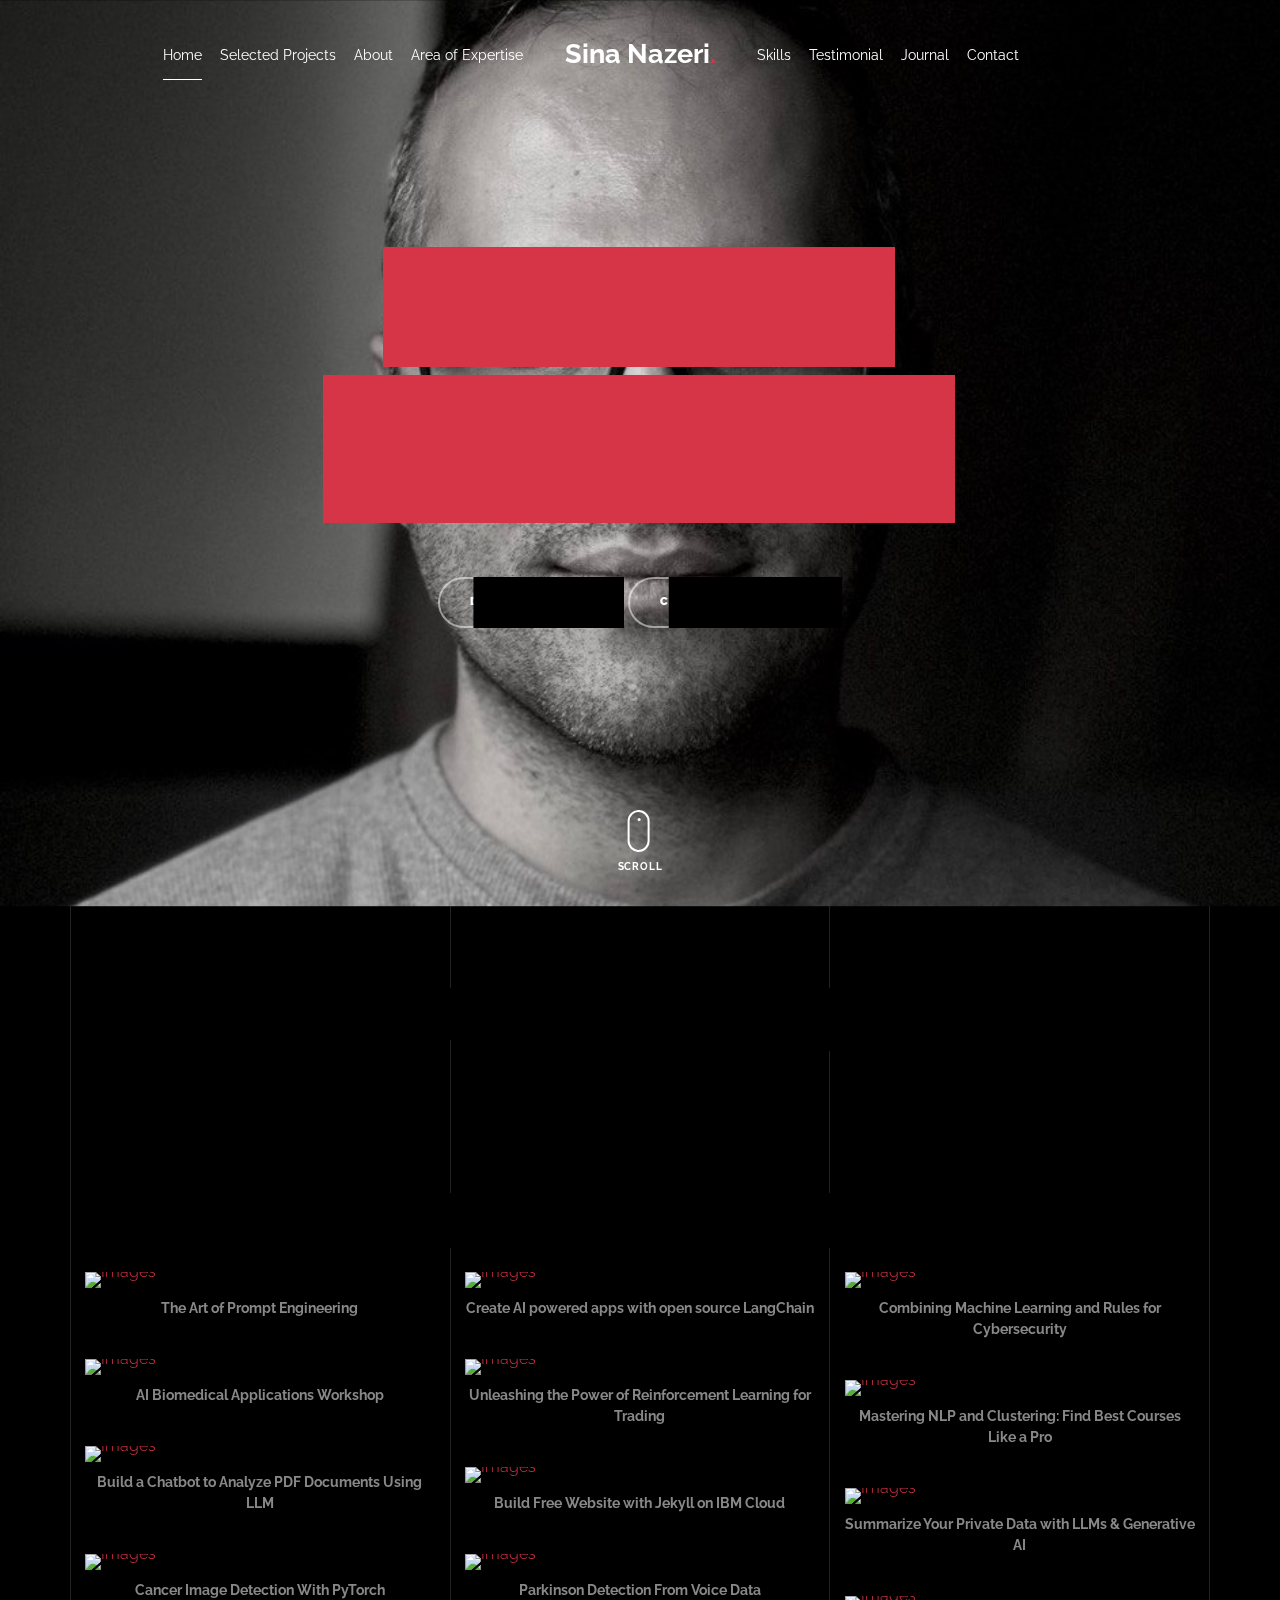
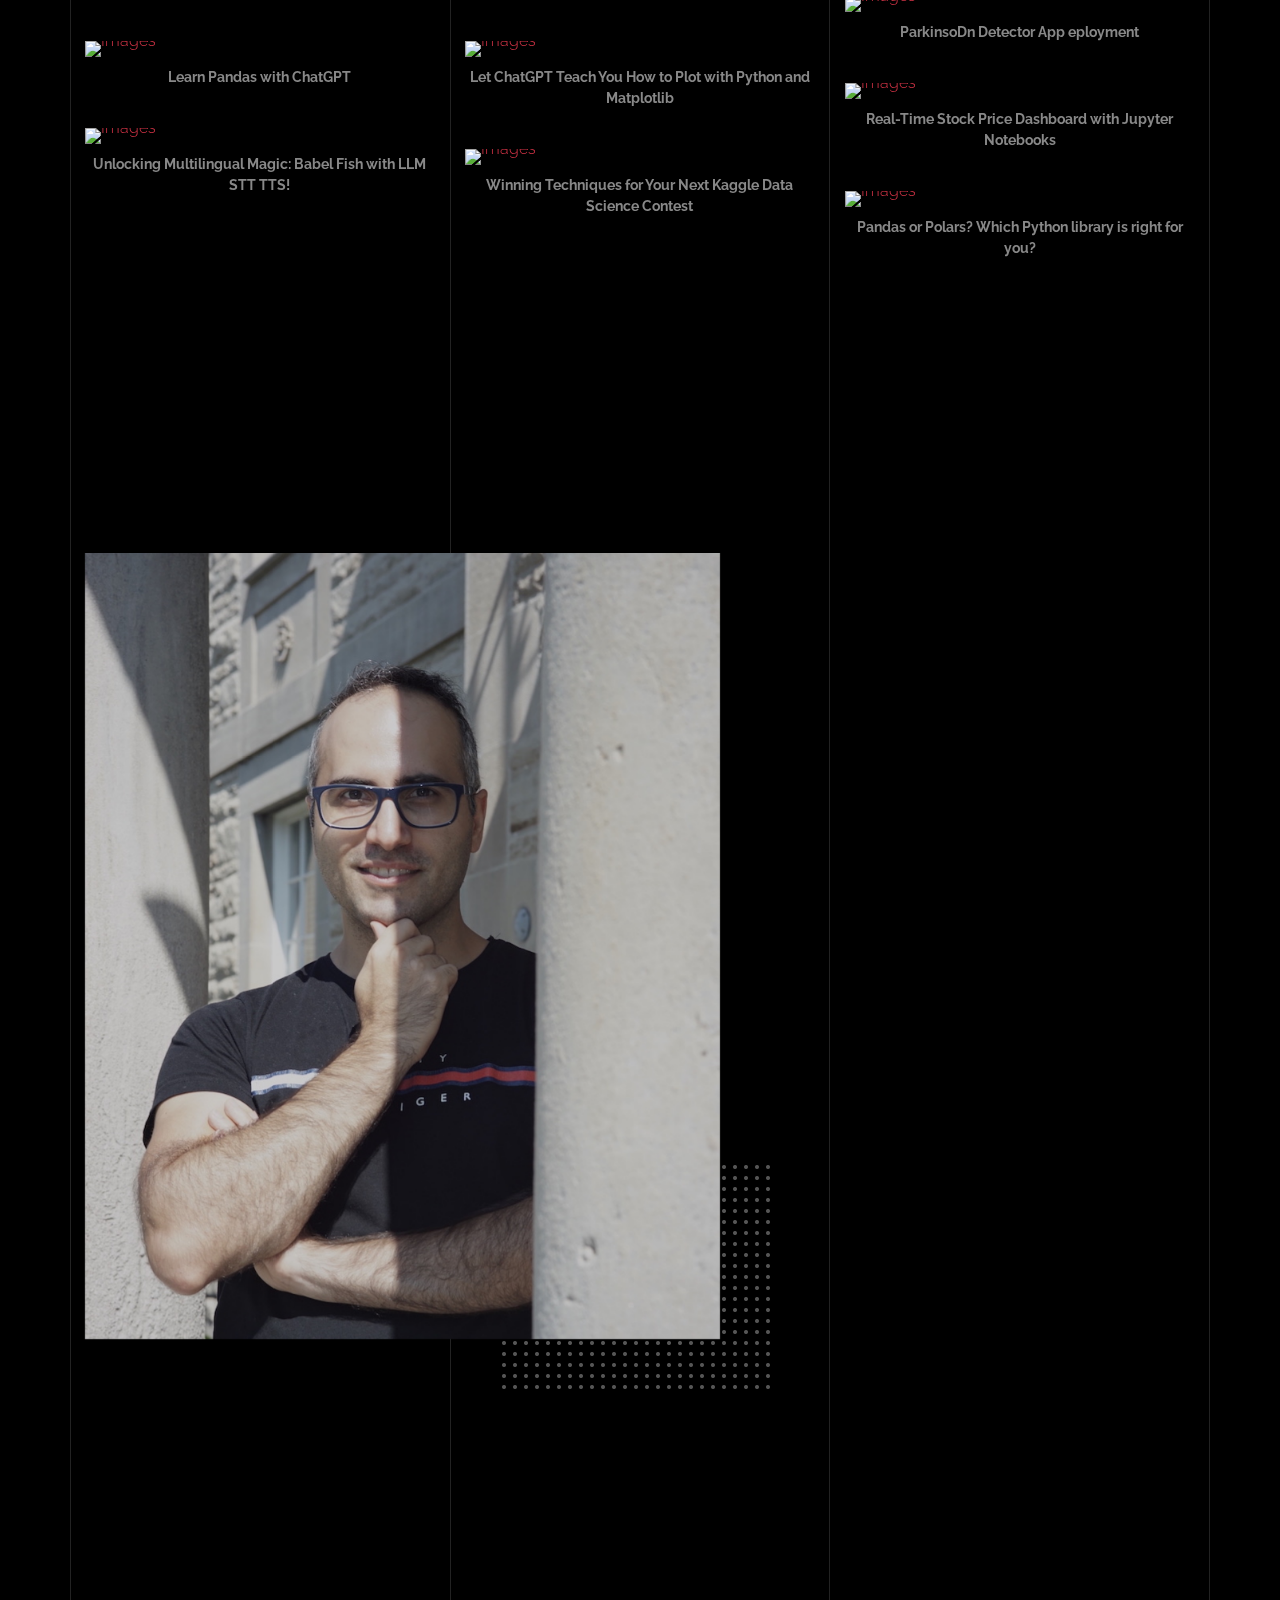
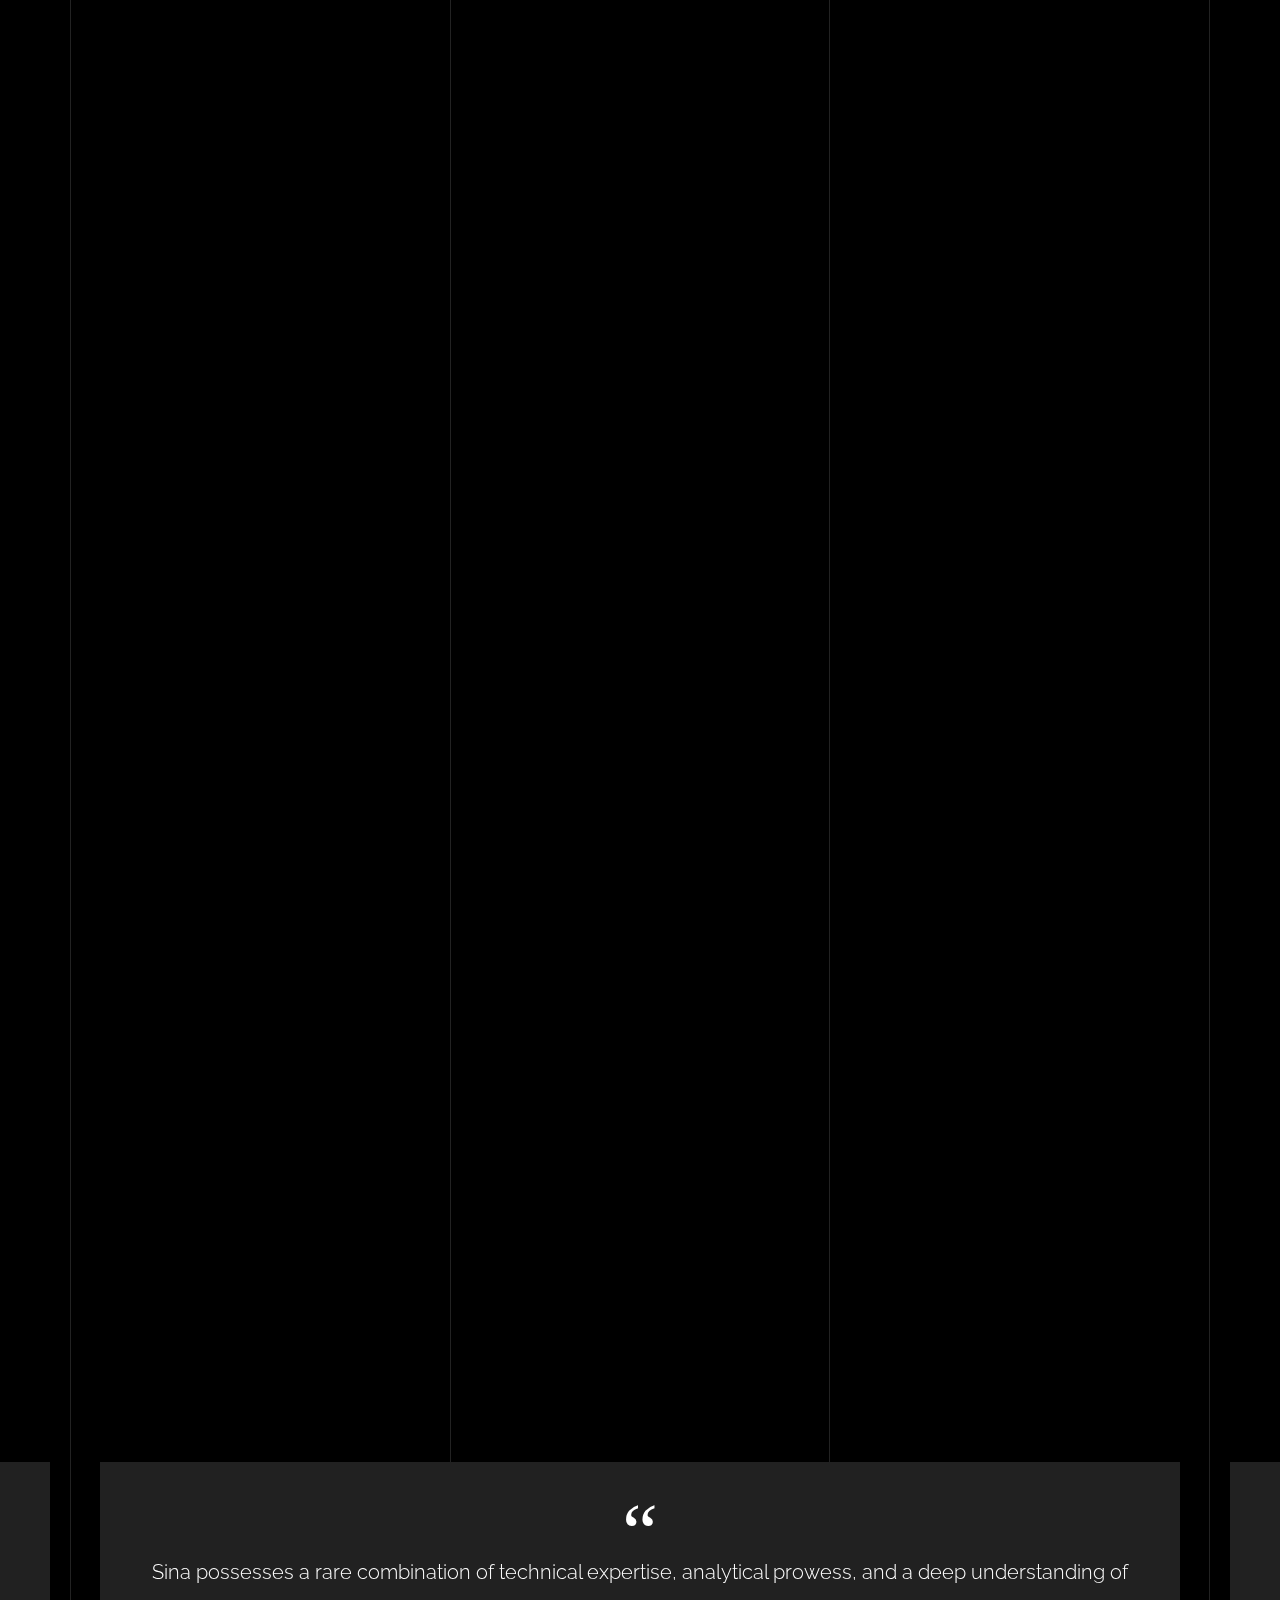
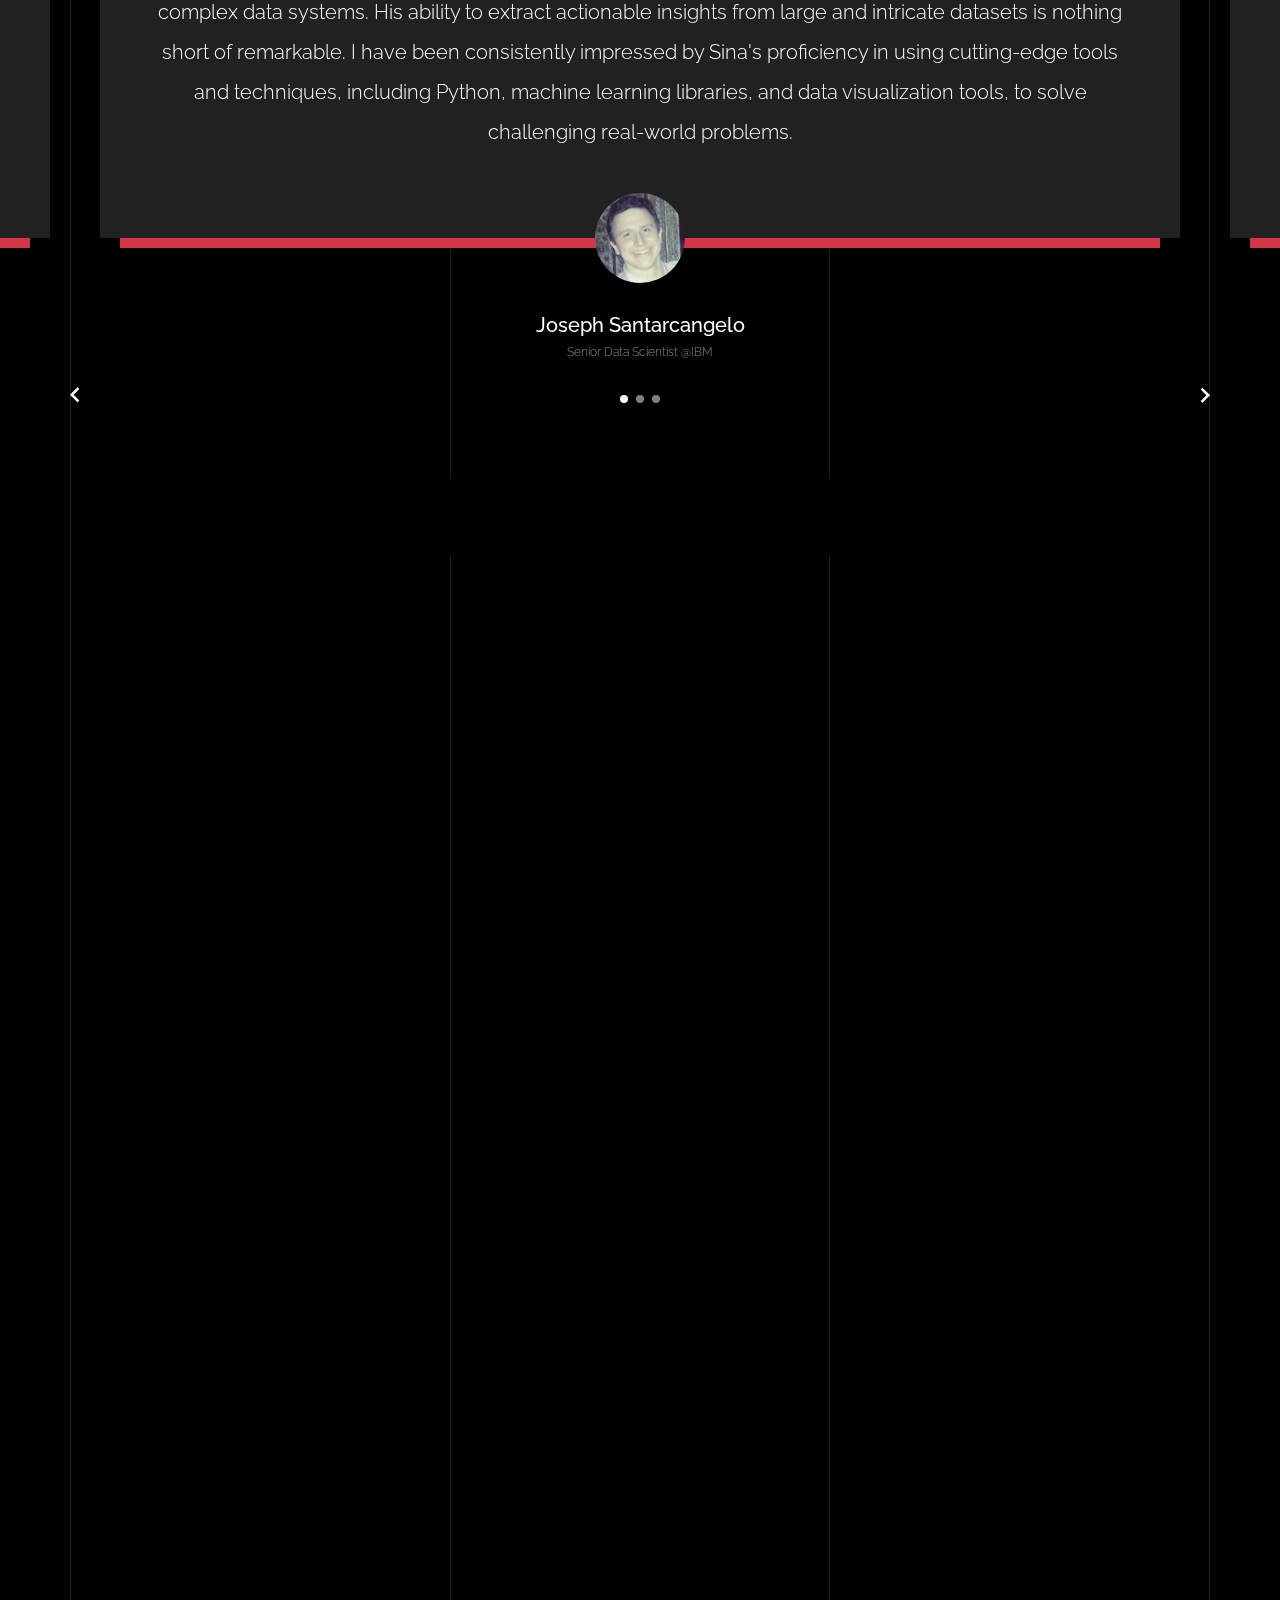
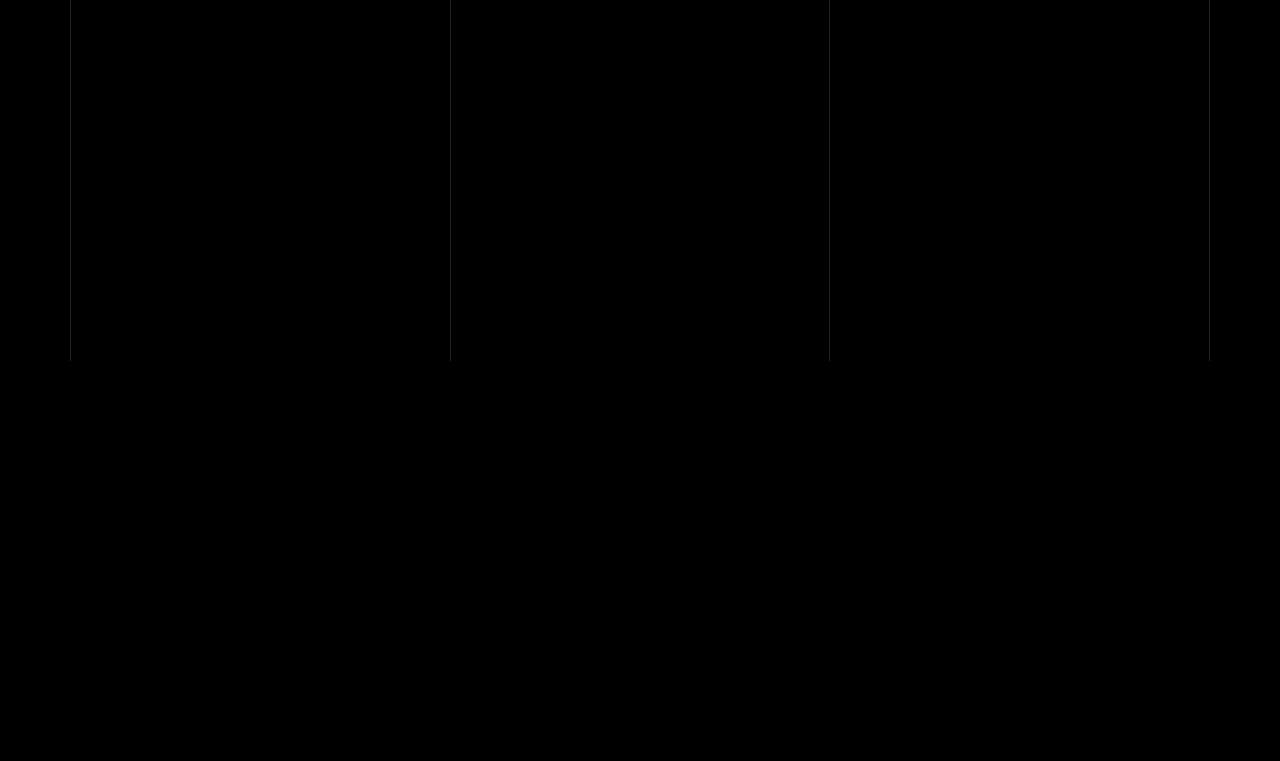
==== commit d1822794: "a" ====
--- a/index.html
+++ b/index.html
@@ -680,6 +680,23 @@
               </div>
             </div>
           </div>
+
+            <div>
+              <div class="testimonial-v1">
+                <div class="testimonial-inner-bg">
+                  <span class="quote">&ldquo;</span>
+                  <blockquote>
+                    Sina has been with us as a Data Science and AI specialist for about a year now. During this time he has earned a lot of respect from me and the rest of the team. Sina really knows his craft, always looking to learn and explore new technologies and ways of doing things. He is a pleasure to work with always smiling and never complaining. Sina has authored a number of very popular guided projects and articles. He is very skilled at making complex things simple and easy to understand.
+                  </blockquote>
+                </div>
+                <div class="testimonial-author-info">
+                  <img src="images/leon.jpeg" alt="Image">
+                  <h3>Leon Katsnelson</h3>
+                  <span class="d-block position">Director & CTO, IBM Skills Network</span>
+                </div>
+              </div>
+            </div>
+            
           
           <div>
             <div class="testimonial-v1">
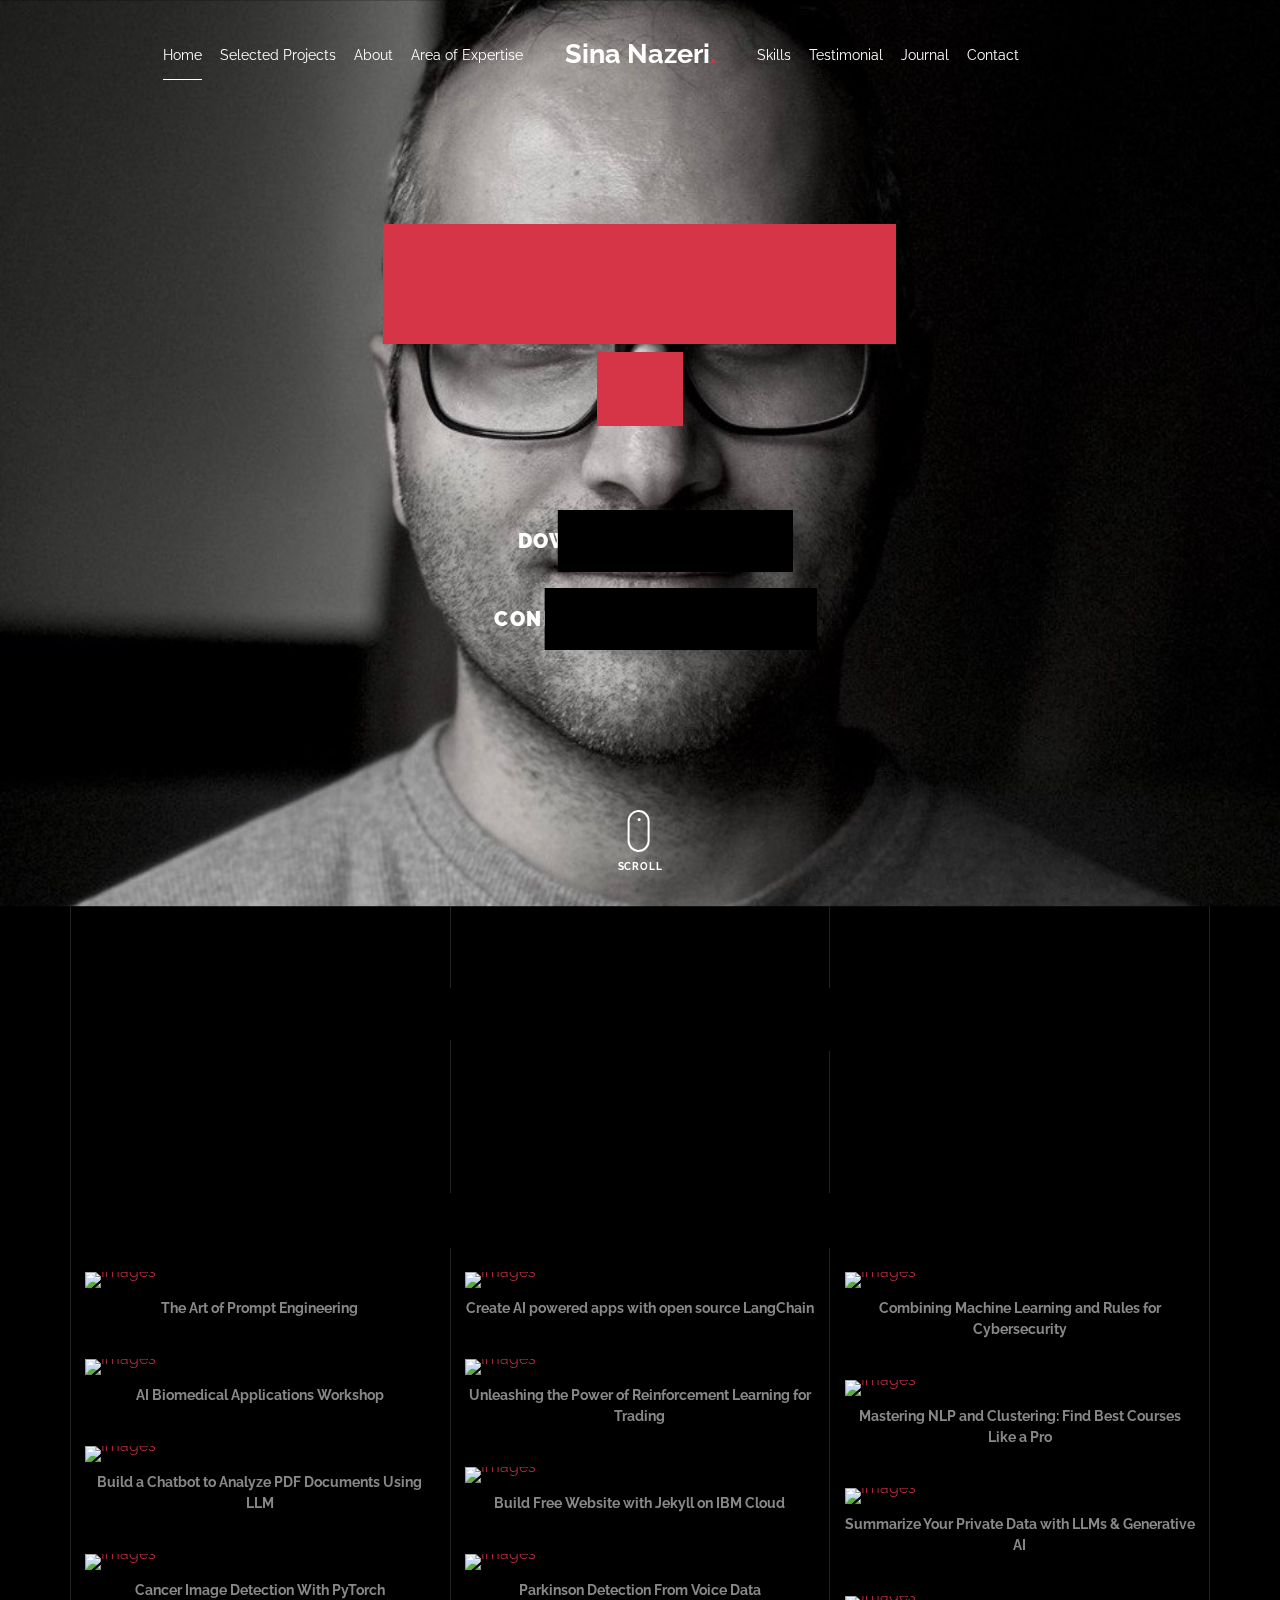
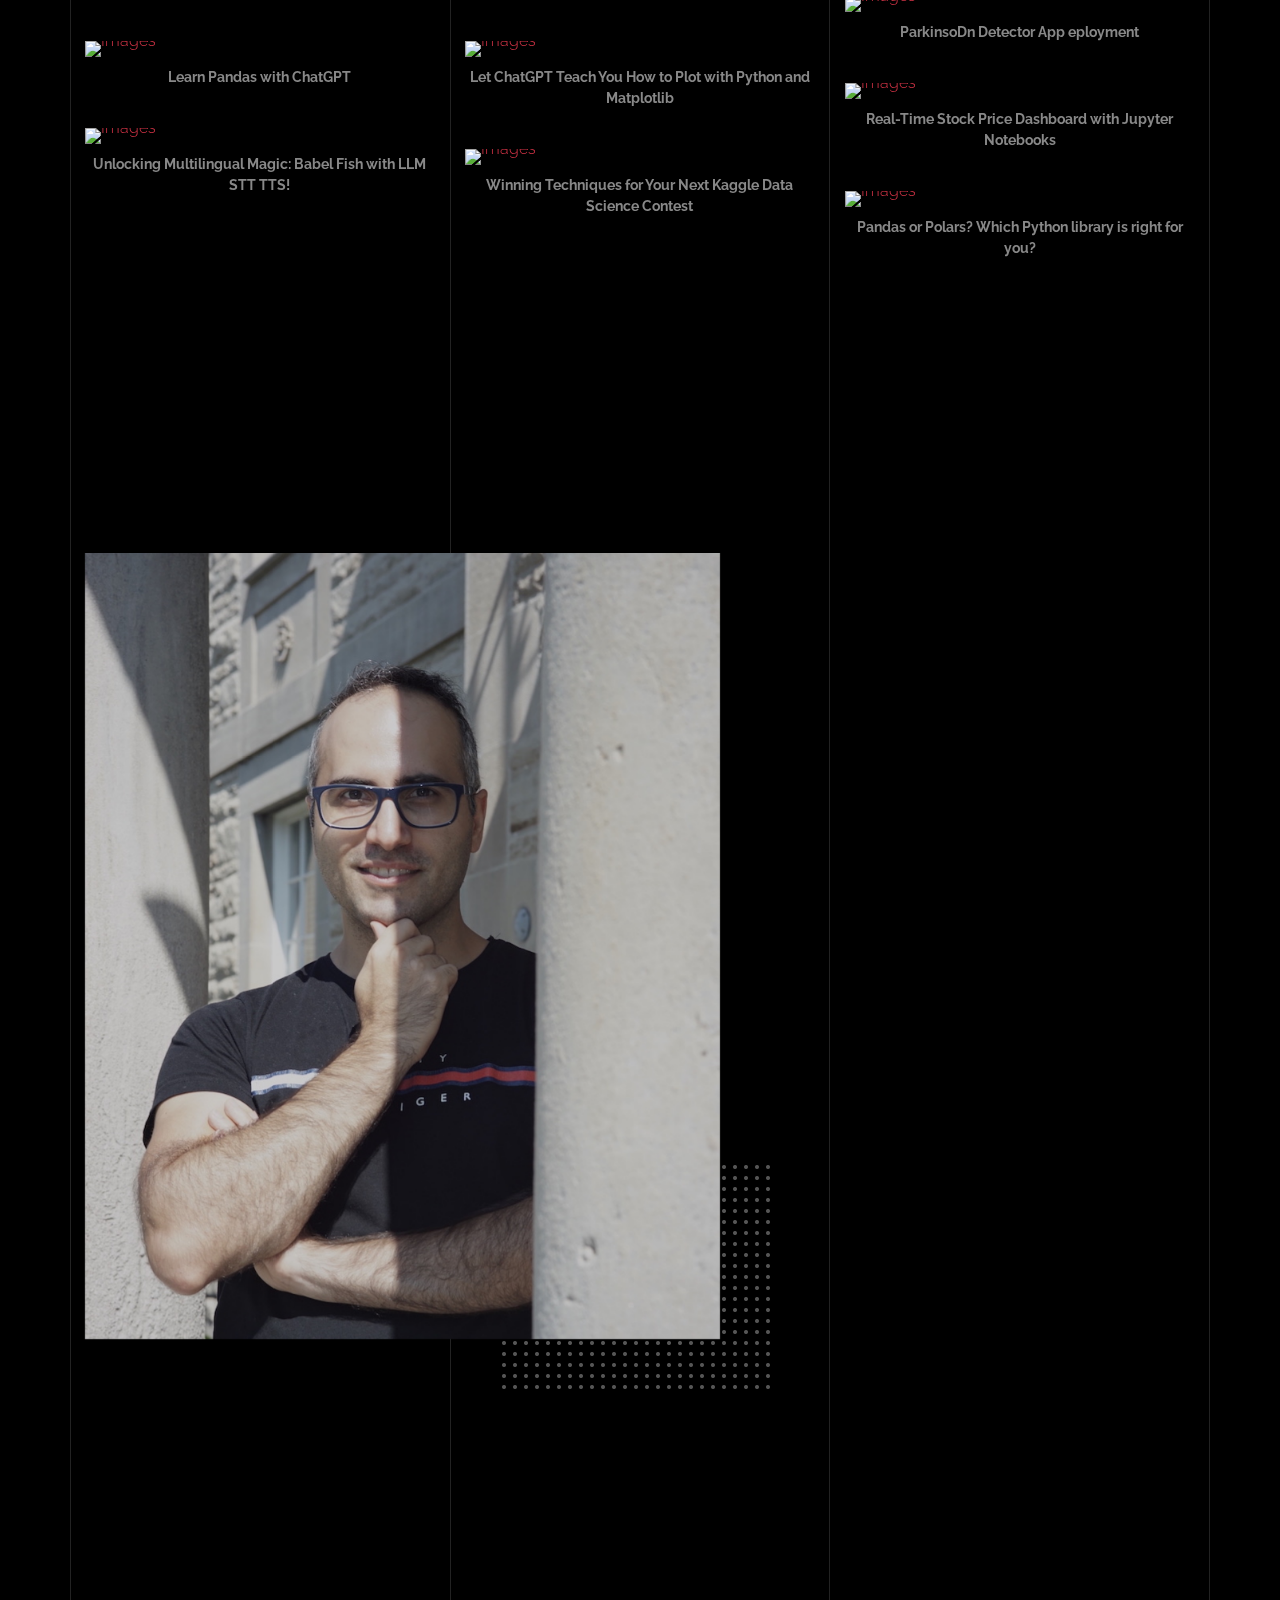
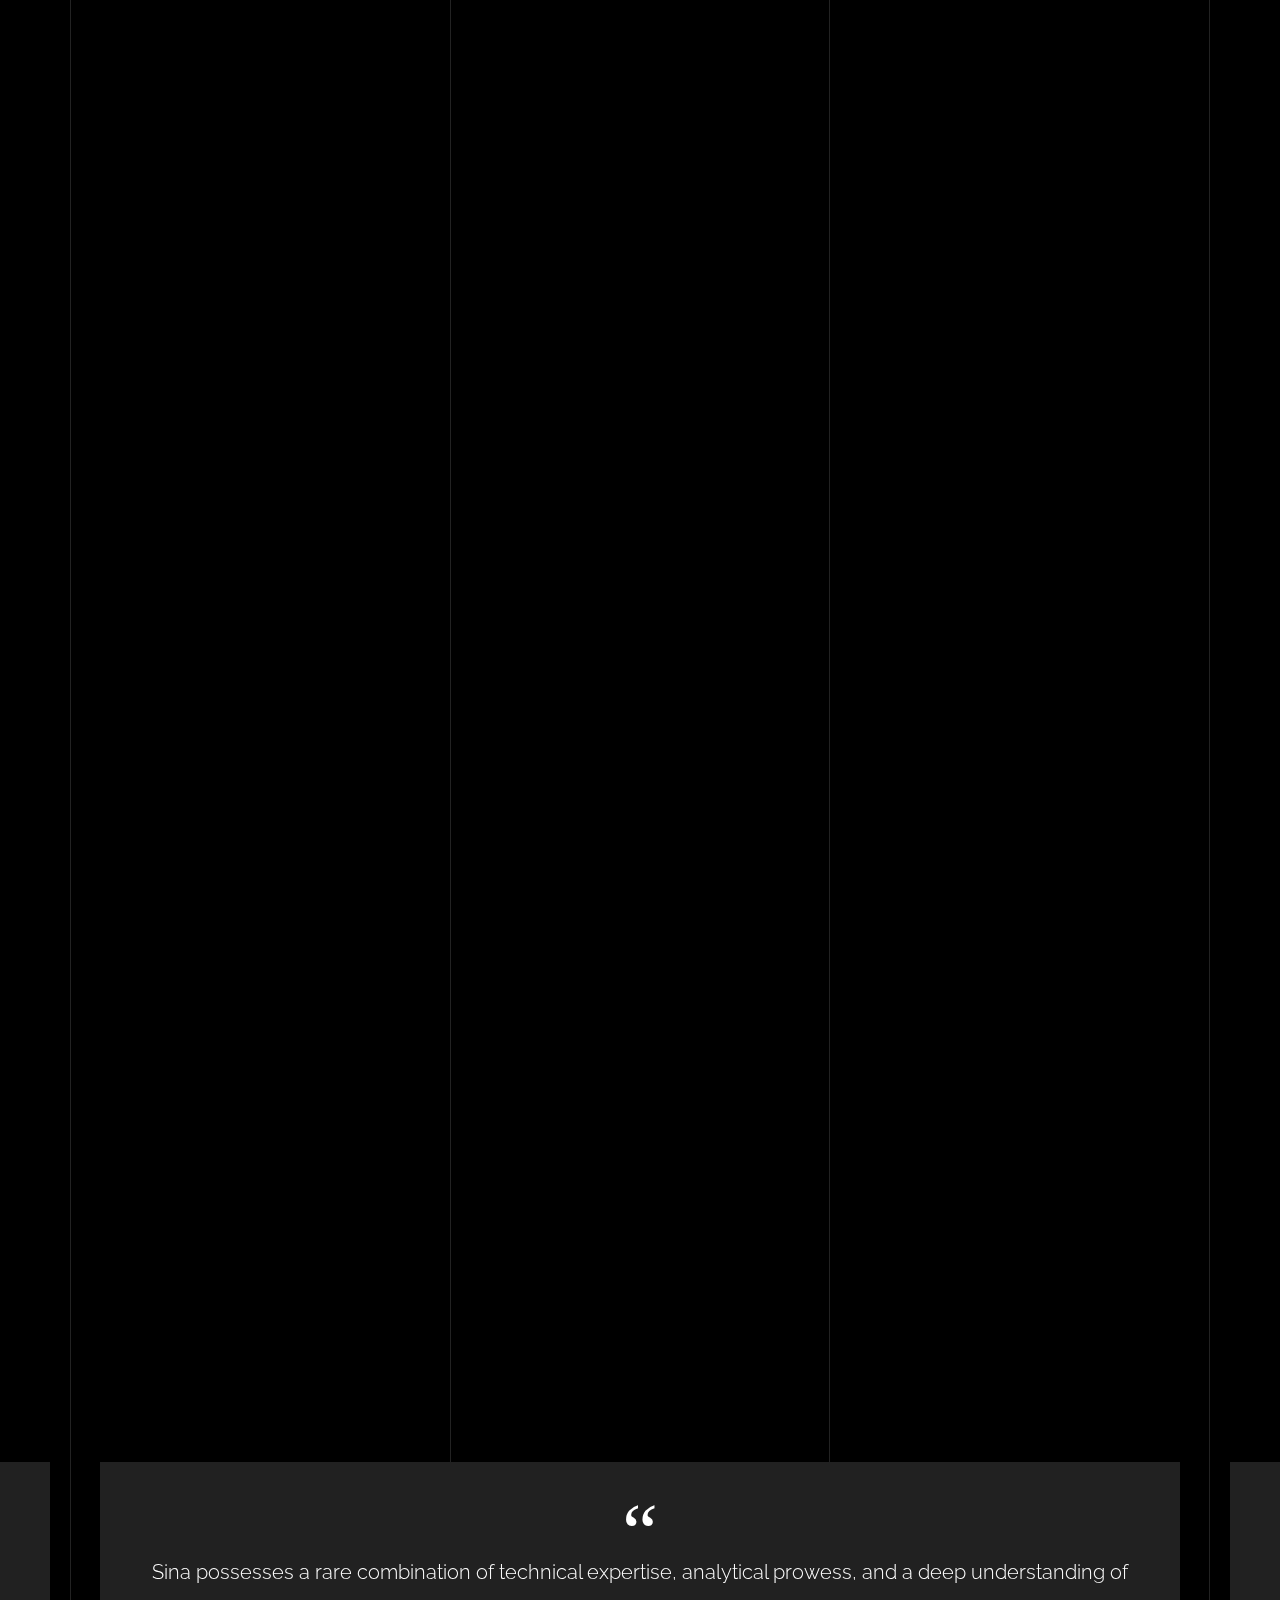
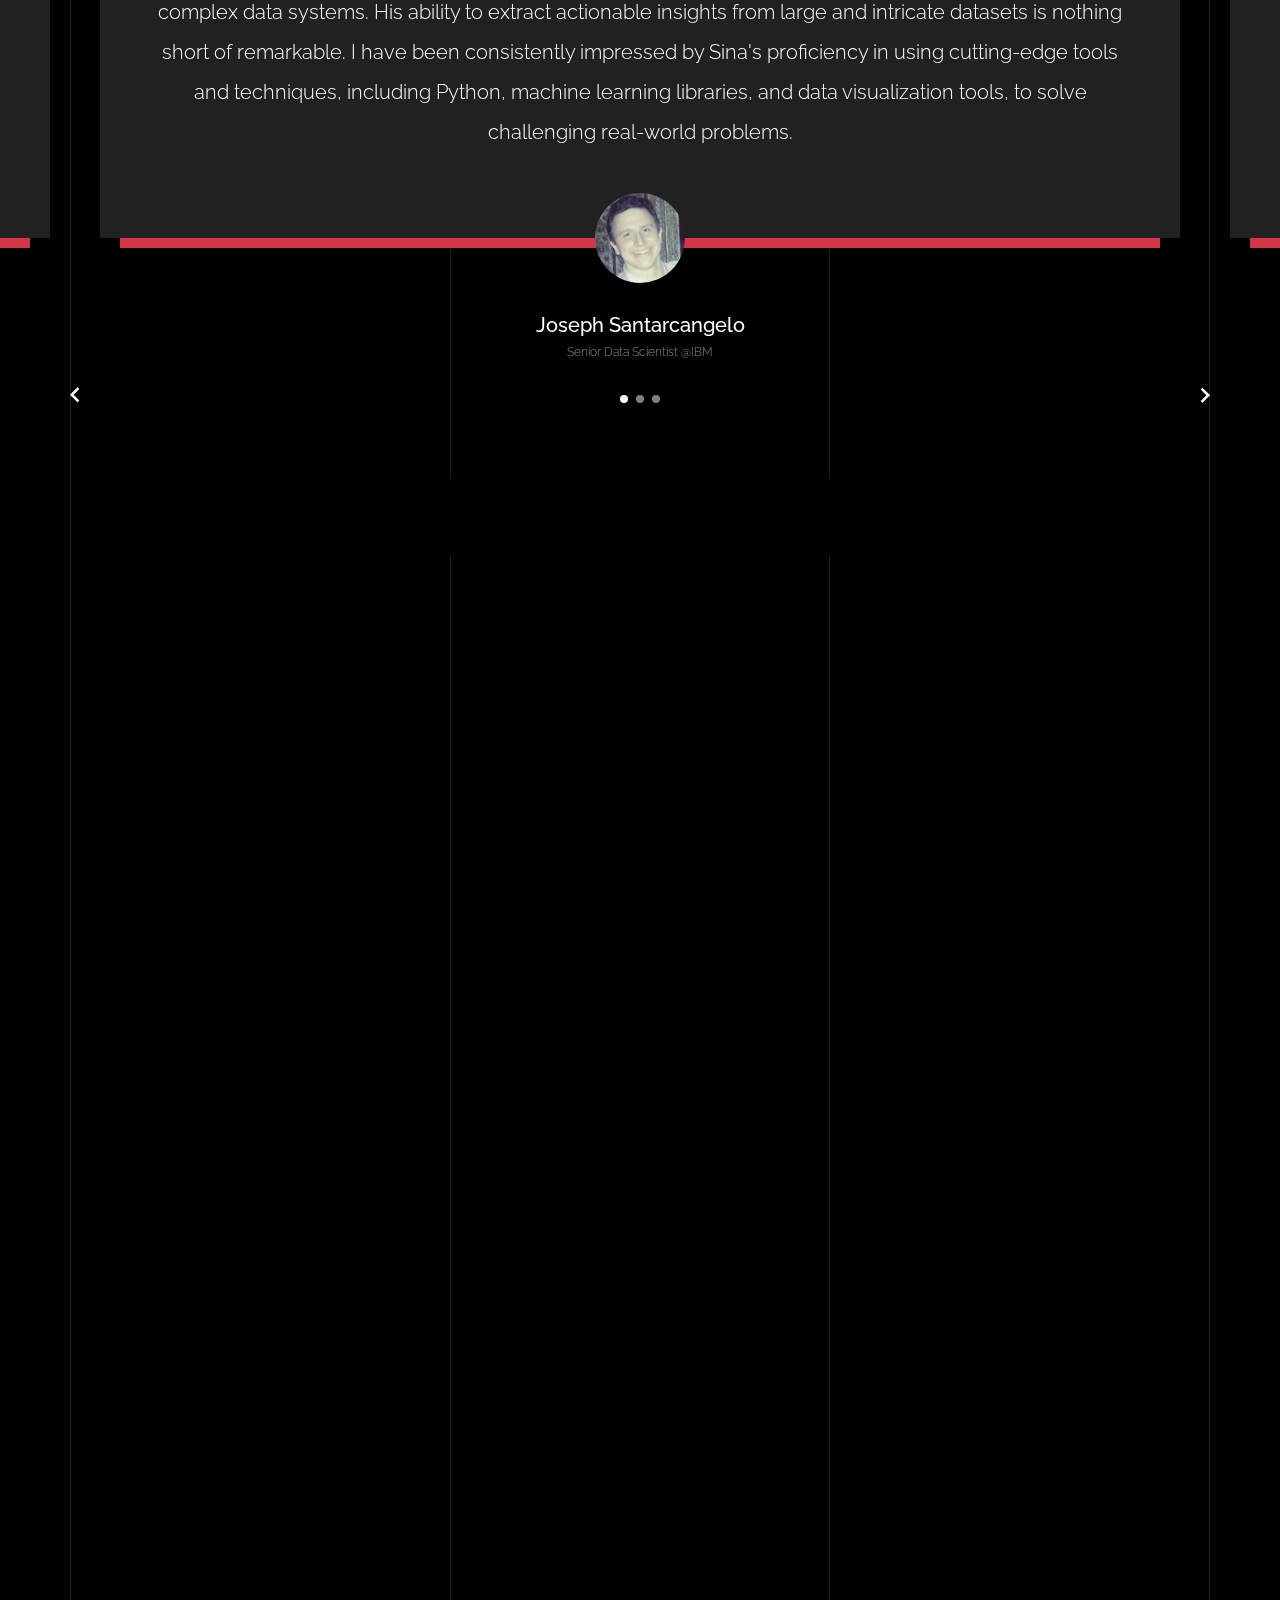
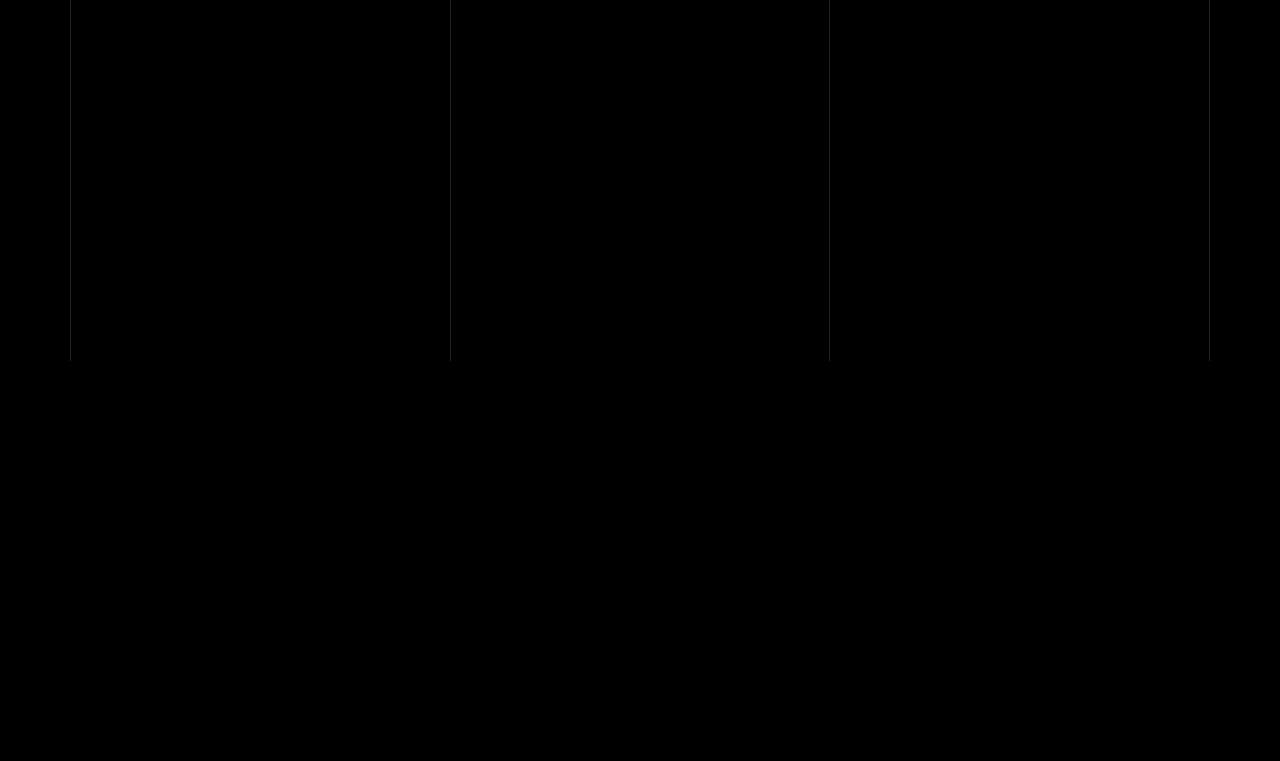
==== commit 1624336e: "adding animation text intro" ====
--- a/index.html
+++ b/index.html
@@ -110,21 +110,28 @@
       </nav>
       <!-- END nav -->
 
+  
+
+
       <div class="cover-v1 jarallax" style="background-image: url('images/sina_about_me_pic.JPG');" id="home-section">
         <div class="container">
-          <div class="row align-items-center">
-              
-            <div class="col-md-7 mx-auto text-center">
-              <h1 class="heading gsap-reveal-hero">Sina Nazeri <span class="phd-text">(Ph.D.)</span></h1>
-              <h2 class="subheading gsap-reveal-hero">I’m a Data Scientist<span class="phd-text" style="font-size: 1.5em;">,</span> Researcher<span class="phd-text" style="font-size: 1.5em;">,</span> and Generative AI Specialist<span class="phd-text" style="font-size: 1.5em;">.</span></h2>
-              <p><br></p>
-              <p class="gsap-reveal"><a href="Sina_Nazeri_Resume_2023.pdf" target="_blank" class="btn btn-outline-pill btn-custom-light intro-button">Download my CV</a></p>
-              
-              <p class="gsap-reveal"><a href="https://www.linkedin.com/in/sina-nazeri/" target="_blank" class="btn btn-outline-pill btn-custom-light intro-button">Connect In Linkedin</a>
-              </p>
-            </div>
-
-          </div>
+            <div class="row align-items-center">
+                
+                <div class="col-md-7 mx-auto text-center">
+                    <h1 class="heading gsap-reveal-hero">Sina Nazeri <span class="phd-text">(Ph.D.)</span></h1>
+                    <h2 class="subheading gsap-reveal-hero">I’m a 
+                        <span id="dynamic-text"></span>
+                        <span class="phd-text" style="font-size: 1.5em;">.</span>
+                    </h2>
+                    <p><br>&nbsp;</p>
+
+                    <p class="gsap-reveal" style="margin-bottom: 0.4rem;">
+                      <a href="Sina_Nazeri_Resume_2023.pdf" target="_blank" class="btn intro-button" style="font-size: 1.25rem; color: white;">Download my CV (<span class="phd-text">↗</span>)</a>
+                    </p>
+                    <p class="gsap-reveal"><a href="https://www.linkedin.com/in/sina-nazeri/" target="_blank" class="btn intro-button" style="font-size: 1.25rem; color: white;">Connect In Linkedin (<span class="phd-text">↗</span>)</a></p>
+                </div>
+    
+            </div>
         </div>
 
 
@@ -180,7 +187,7 @@
           <div class="portfolio-wrapper">
 
             <div class="d-flex align-items-center mb-4 gsap-reveal gsap-reveal-filter">
-              <h2 class="mr-auto heading-h2"><span class="gsap-reveal">My Publicly Available Projects</span></h2>
+              <h2 class="mr-auto heading-h2"><span class="gsap-reveal">My Publicly Available Projects 🔗<span class="phd-text">(⇗ new tab)</span></span></h2>
 
                <a href="#" class="text-white js-filter d-inline-block d-lg-none">Filter</a>
               
@@ -610,7 +617,7 @@
                   <span class="number number-counter" data-number="90">0</span>
                   <span class="append-text">%</span>
                 </span>
-                <span class="counter-label" style="font-size: 1.5em;">PyTorch <br> TensorFlow (Keras) </span>
+                <span class="counter-label" style="font-size: 1.5em; ">PyTorch <br> TensorFlow (Keras) </span>
               </div>
             </div>
             <div class="col-6 col-sm-6 mb-5 mb-lg-0 col-md-6 col-lg-3" data-aos="fade-up" data-aos-delay="200">
--- a/css/style.css
+++ b/css/style.css
@@ -2121,3 +2121,17 @@
 .intro-button:hover {
     color: #D63447 !important;
 }
+
+/* Typing effect cursor styles */
+.cursor {
+  font-weight: 100;
+  color: #000; /* Adjust color to match your design */
+  animation: blink 1s infinite;
+}
+
+/* Blinking cursor effect */
+@keyframes blink {
+  0% { opacity: 0; }
+  50% { opacity: 1; }
+  100% { opacity: 0; }
+}
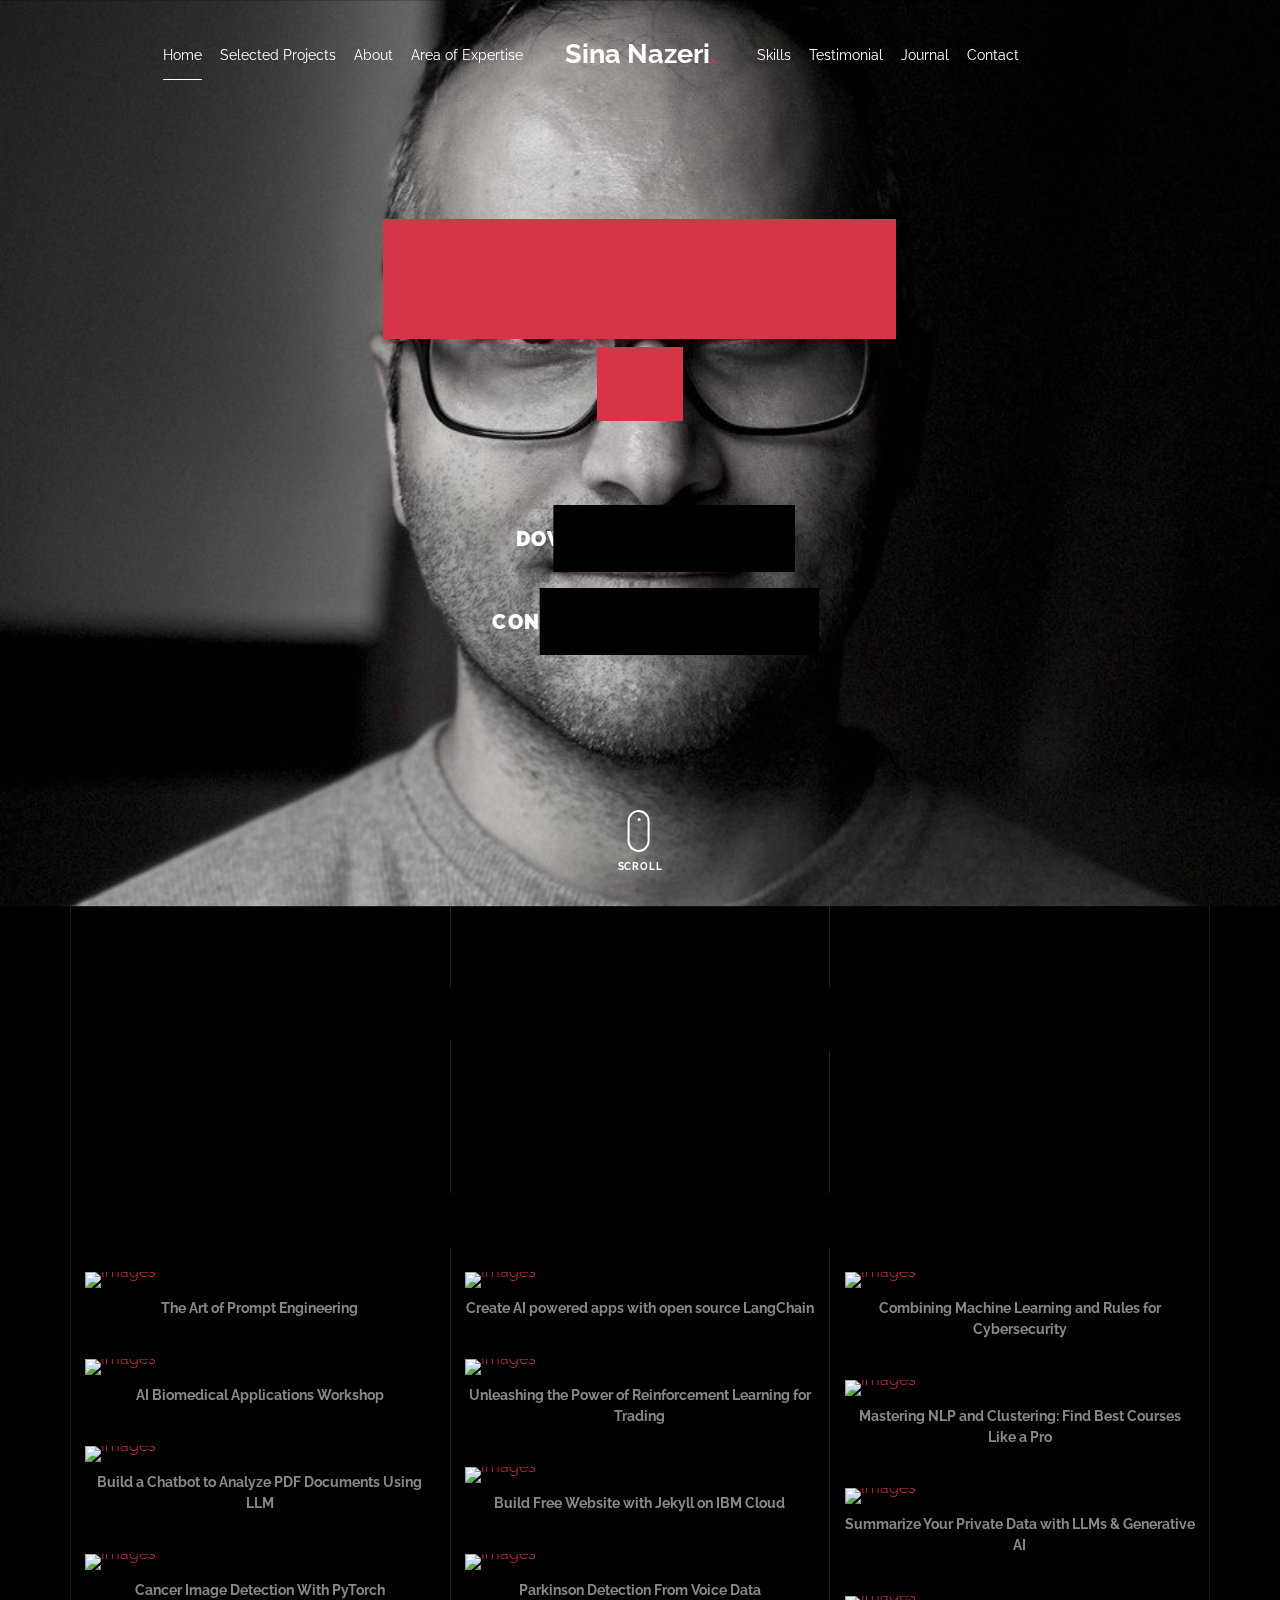
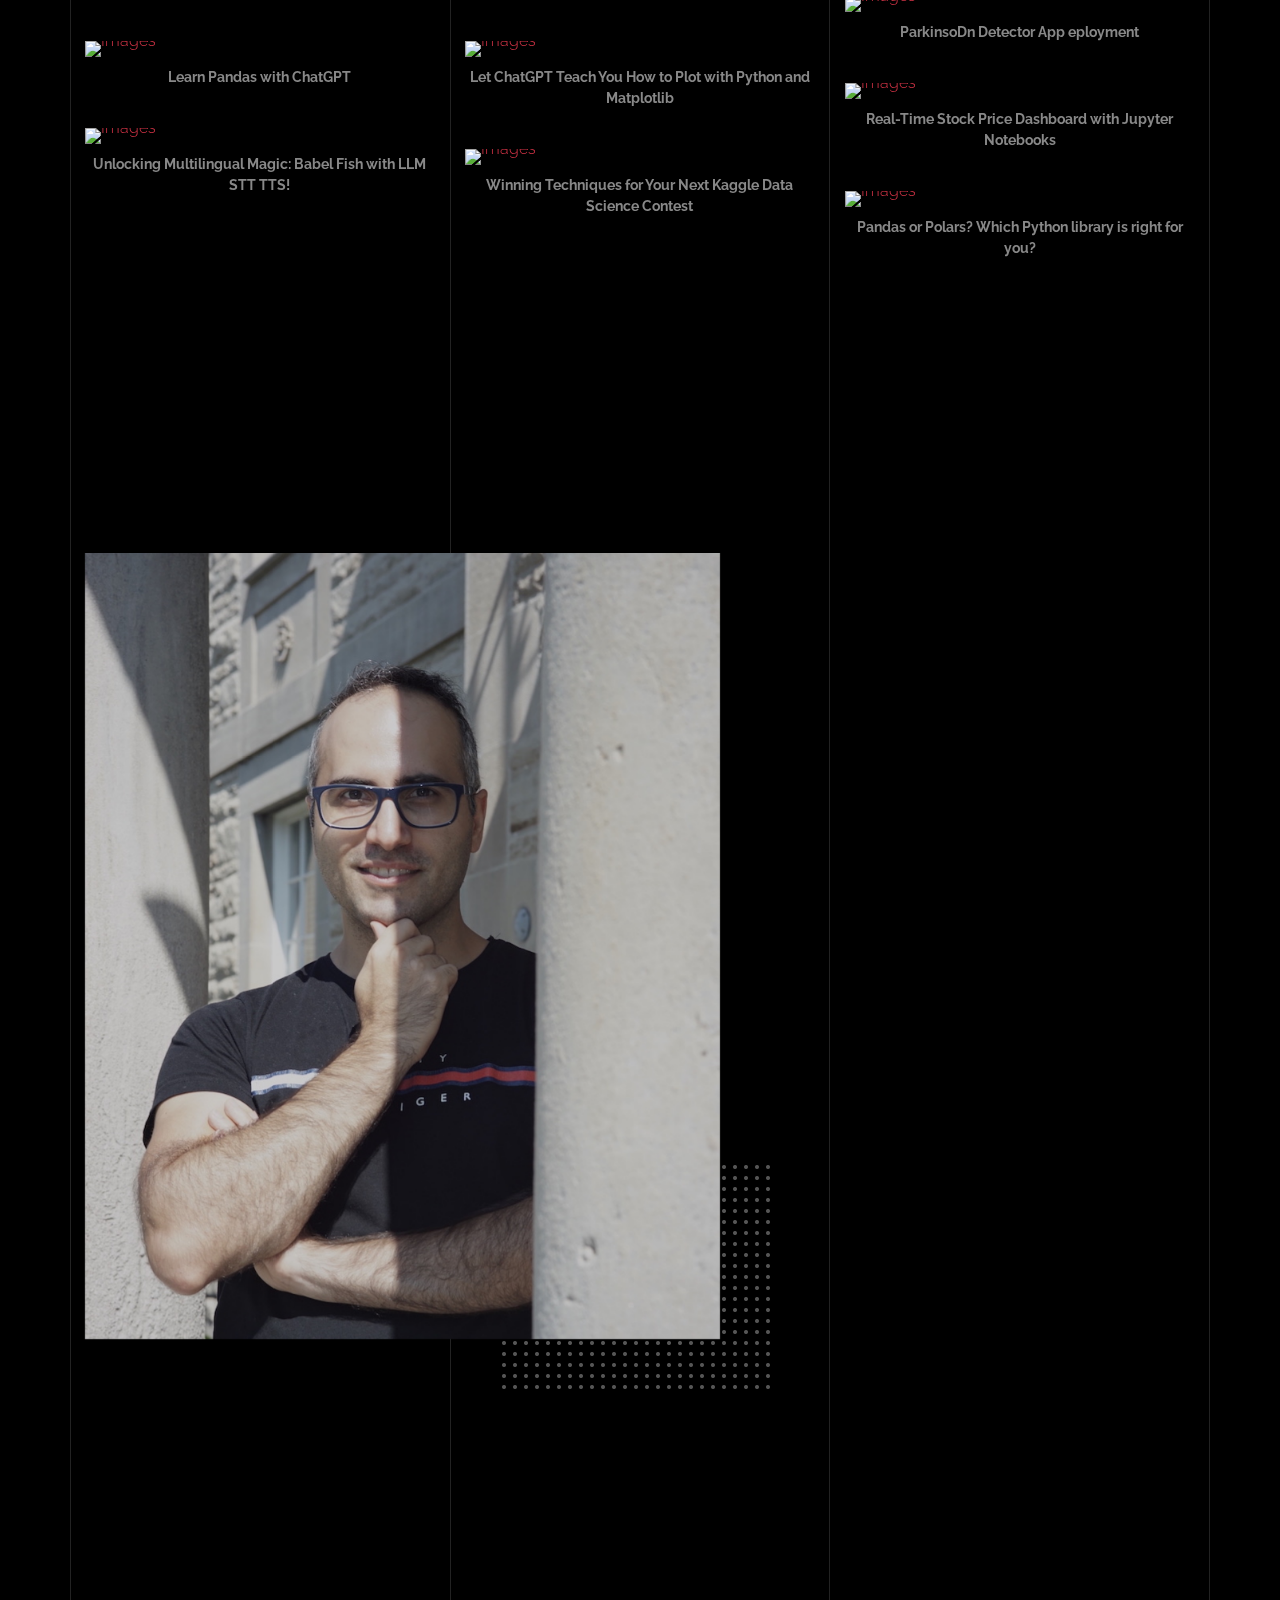
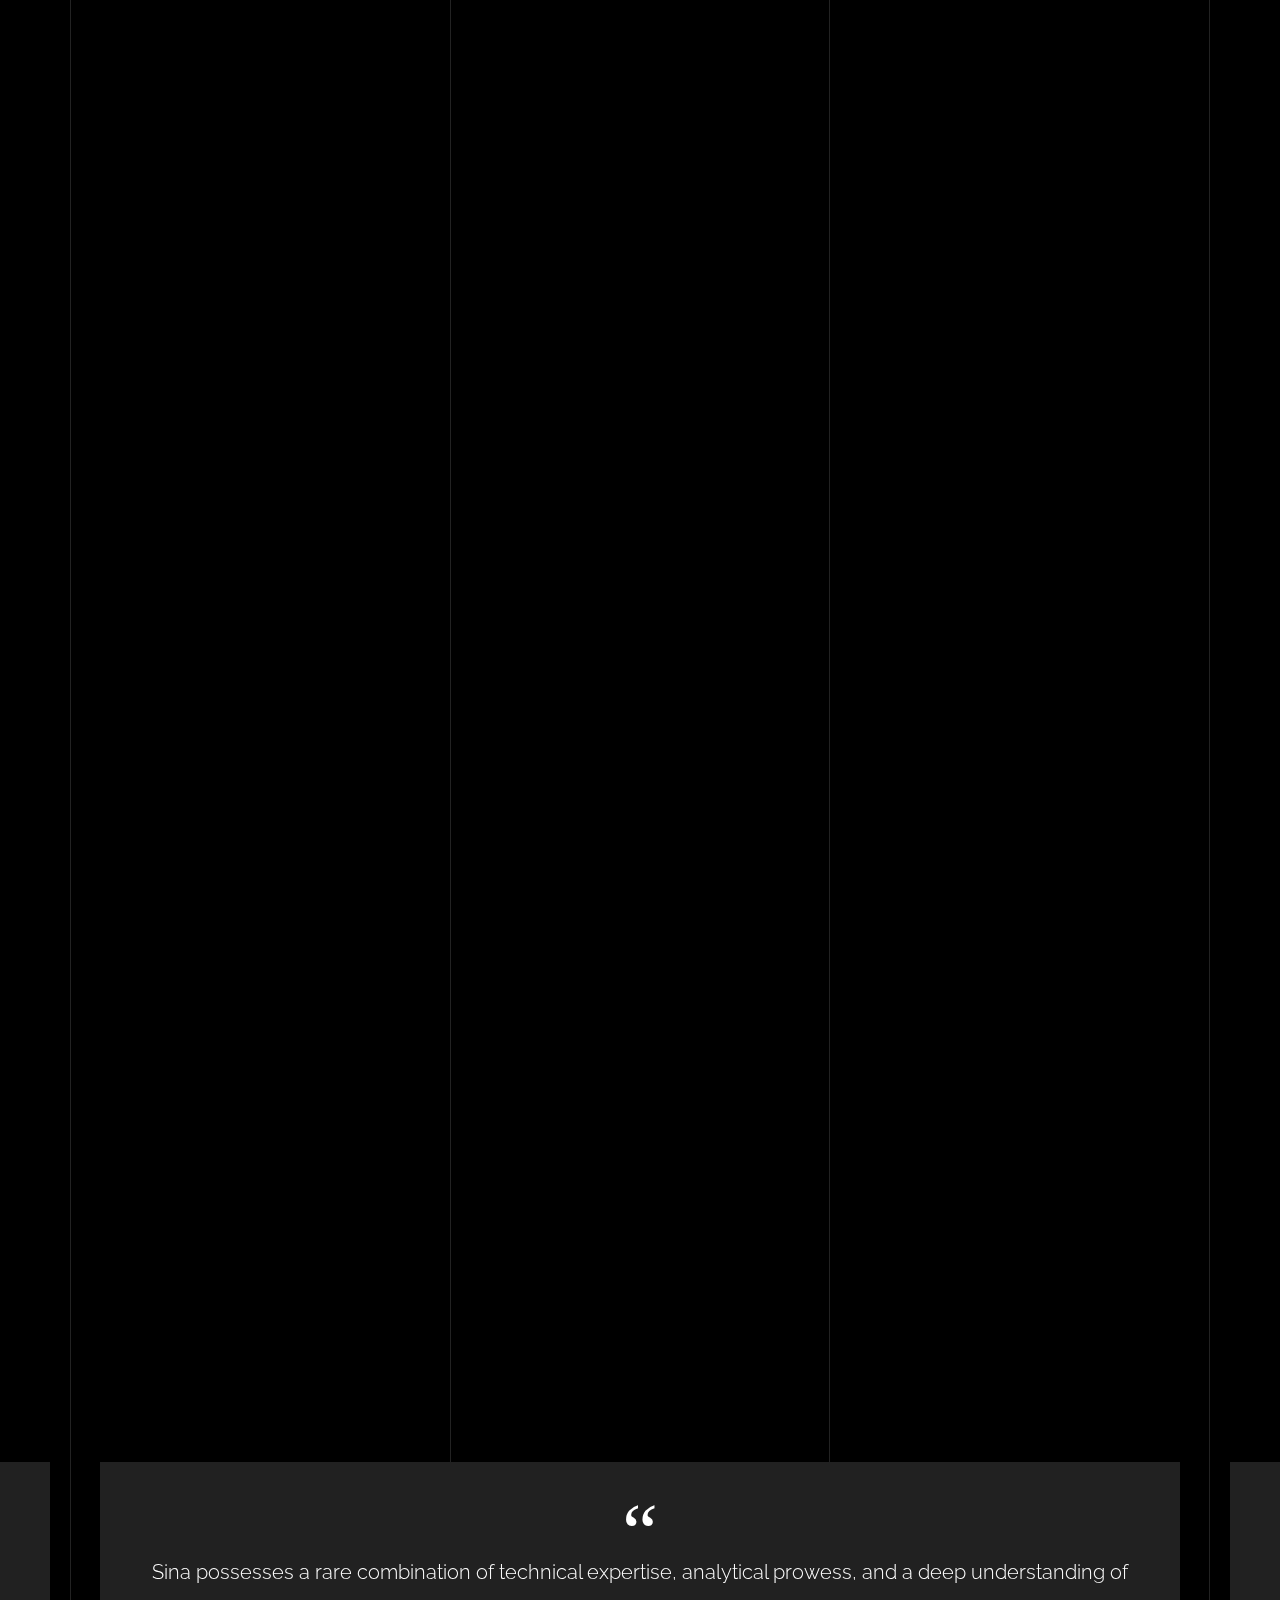
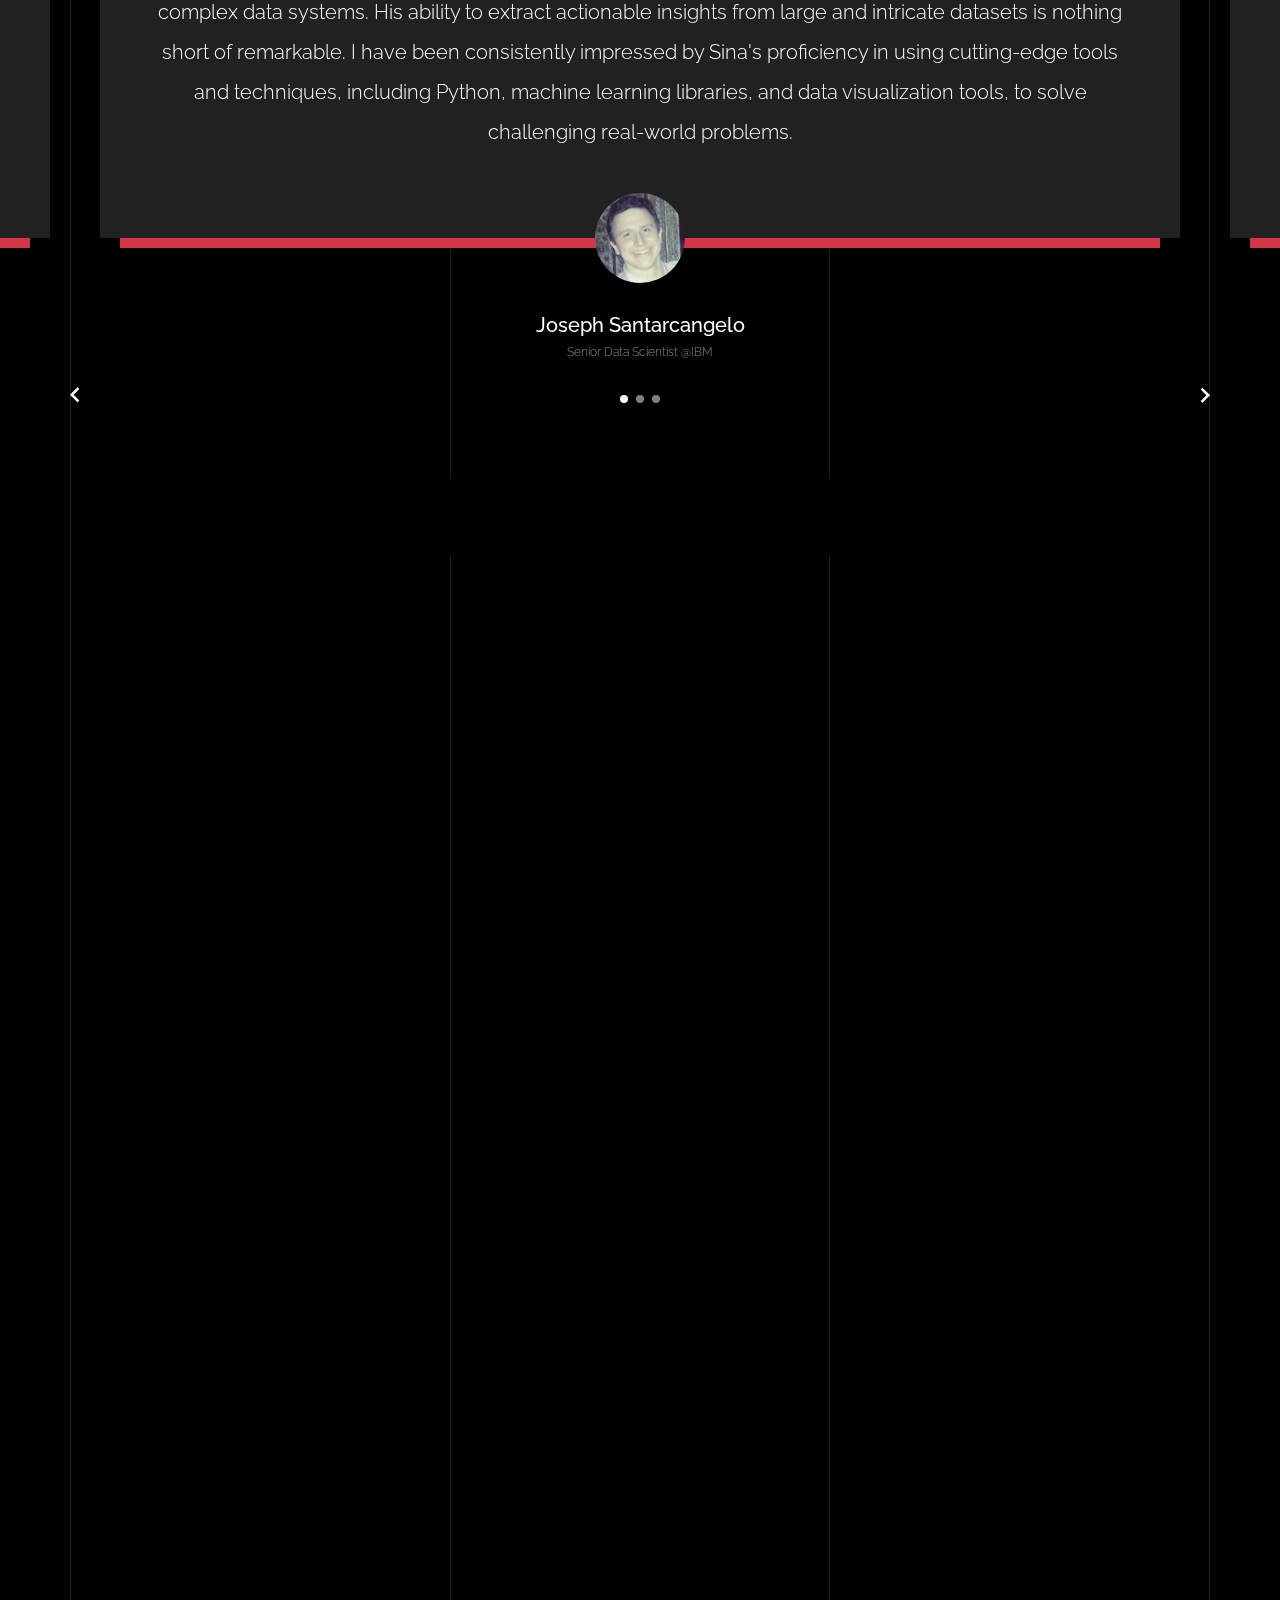
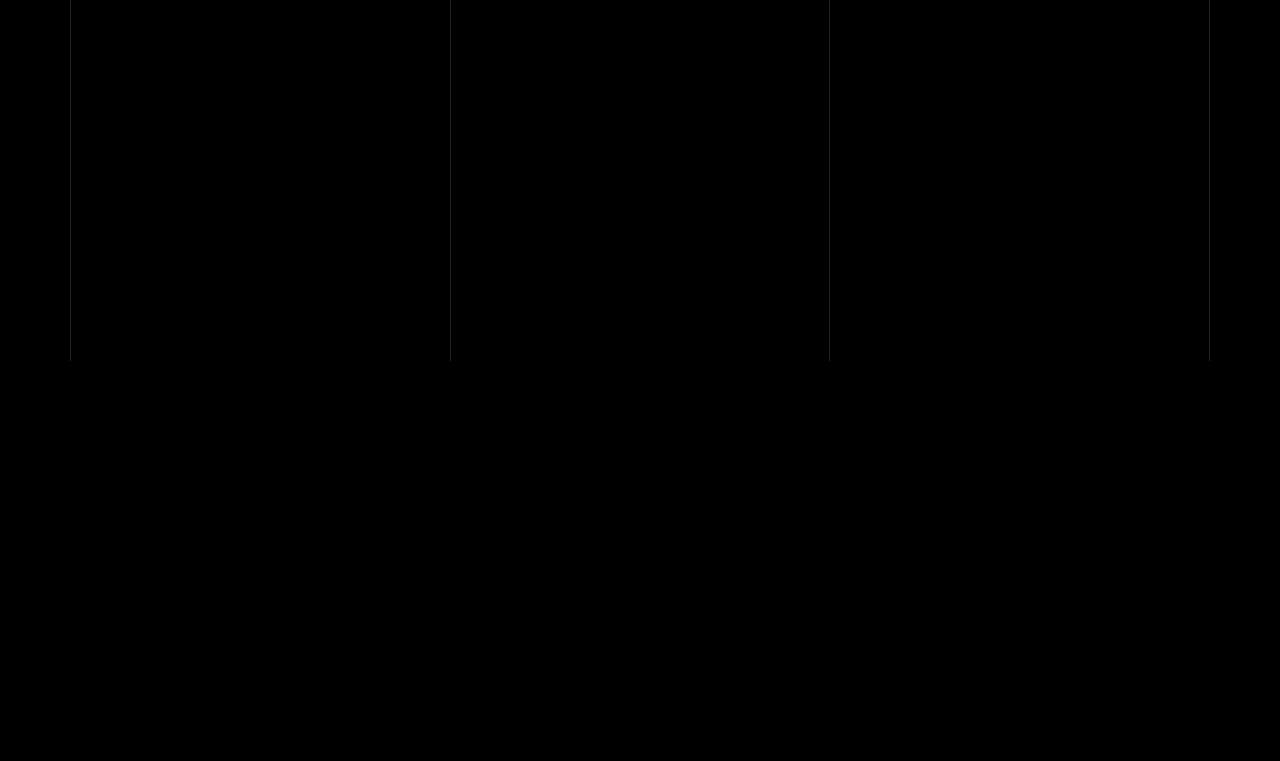
==== commit 81c06af5: "a" ====
--- a/index.html
+++ b/index.html
@@ -126,9 +126,9 @@
                     <p><br>&nbsp;</p>
 
                     <p class="gsap-reveal" style="margin-bottom: 0.4rem;">
-                      <a href="Sina_Nazeri_Resume_2023.pdf" target="_blank" class="btn intro-button" style="font-size: 1.25rem; color: white;">Download my CV (<span class="phd-text">↗</span>)</a>
+                      <a href="Sina_Nazeri_Resume_2023.pdf" target="_blank" class="btn intro-button" style="font-size: 1.25rem; color: white;">Download my CV (<span class="phd-text" style="font-size: 1.45rem">⇗</span>)</a>
                     </p>
-                    <p class="gsap-reveal"><a href="https://www.linkedin.com/in/sina-nazeri/" target="_blank" class="btn intro-button" style="font-size: 1.25rem; color: white;">Connect In Linkedin (<span class="phd-text">↗</span>)</a></p>
+                    <p class="gsap-reveal"><a href="https://www.linkedin.com/in/sina-nazeri/" target="_blank" class="btn intro-button" style="font-size: 1.25rem; color: white;">Connect In Linkedin (<span class="phd-text" style="font-size: 1.45rem">⇗</span>)</a></p>
                 </div>
     
             </div>
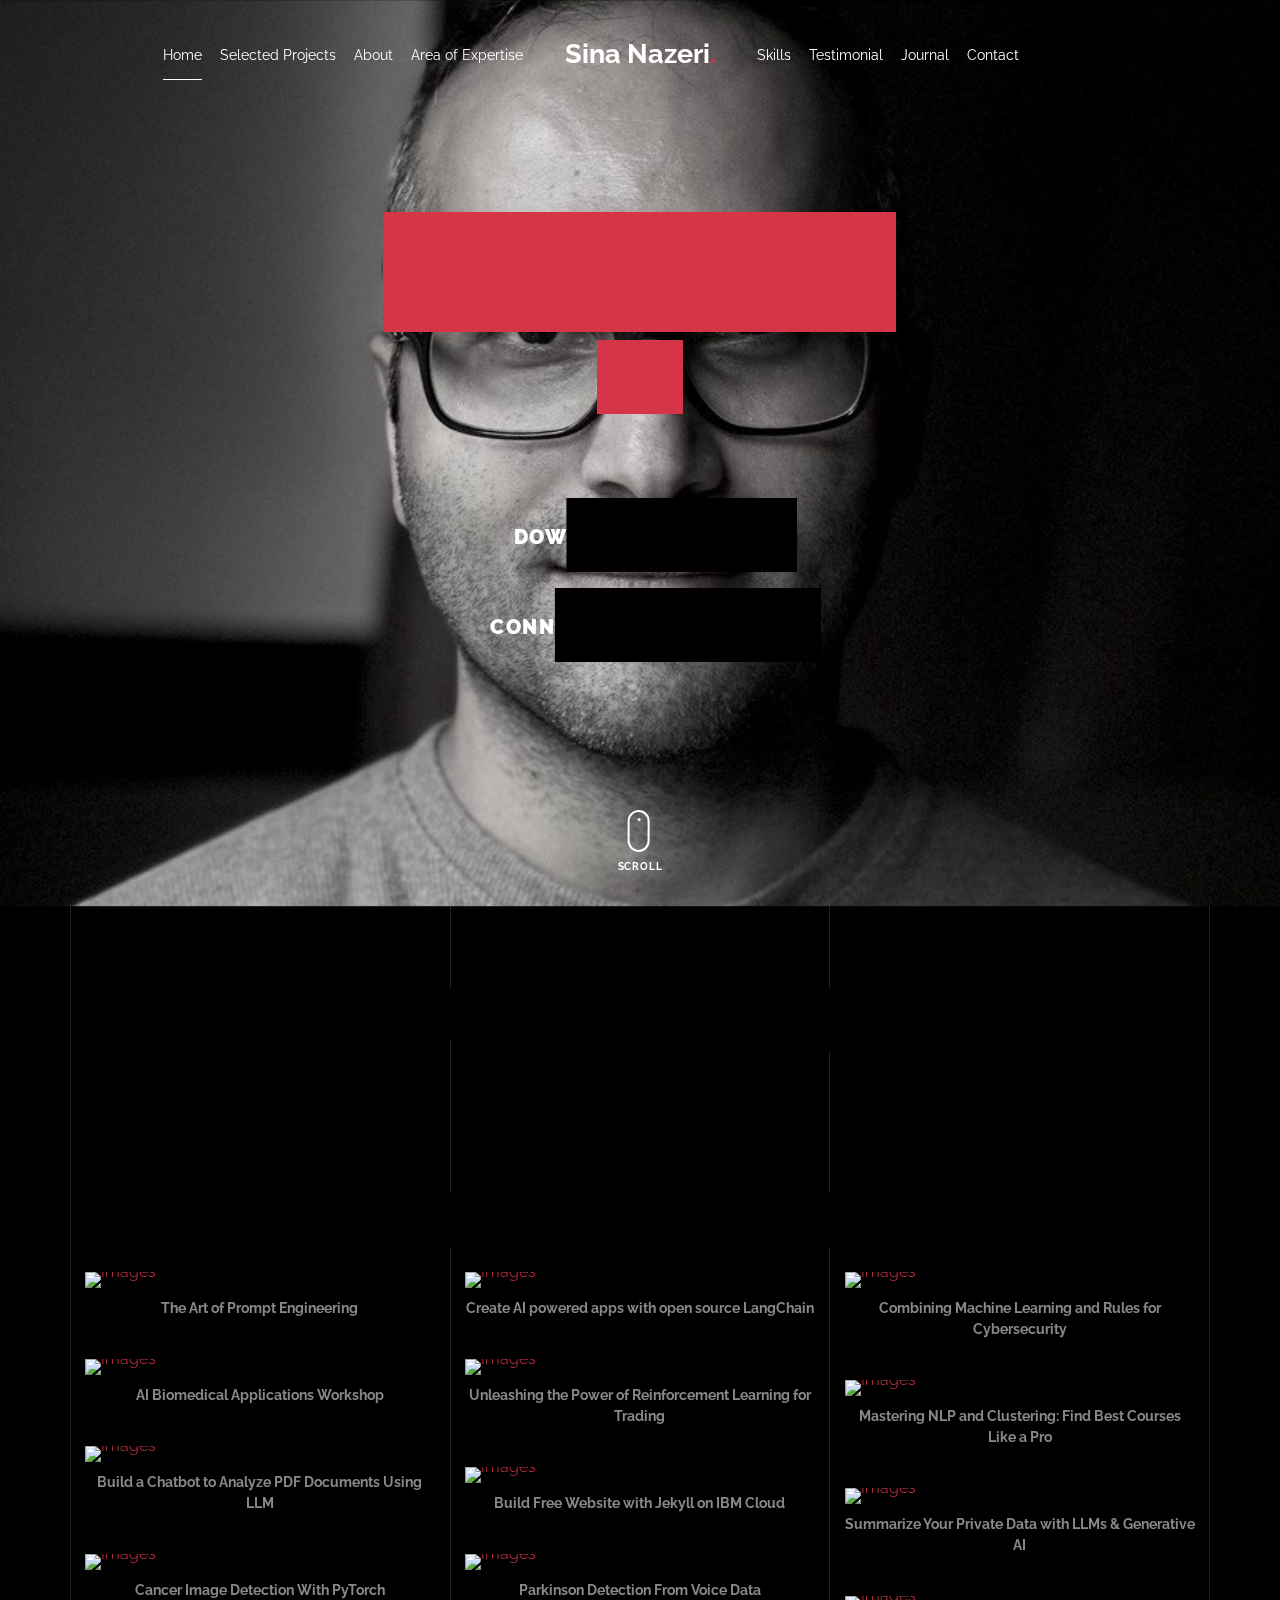
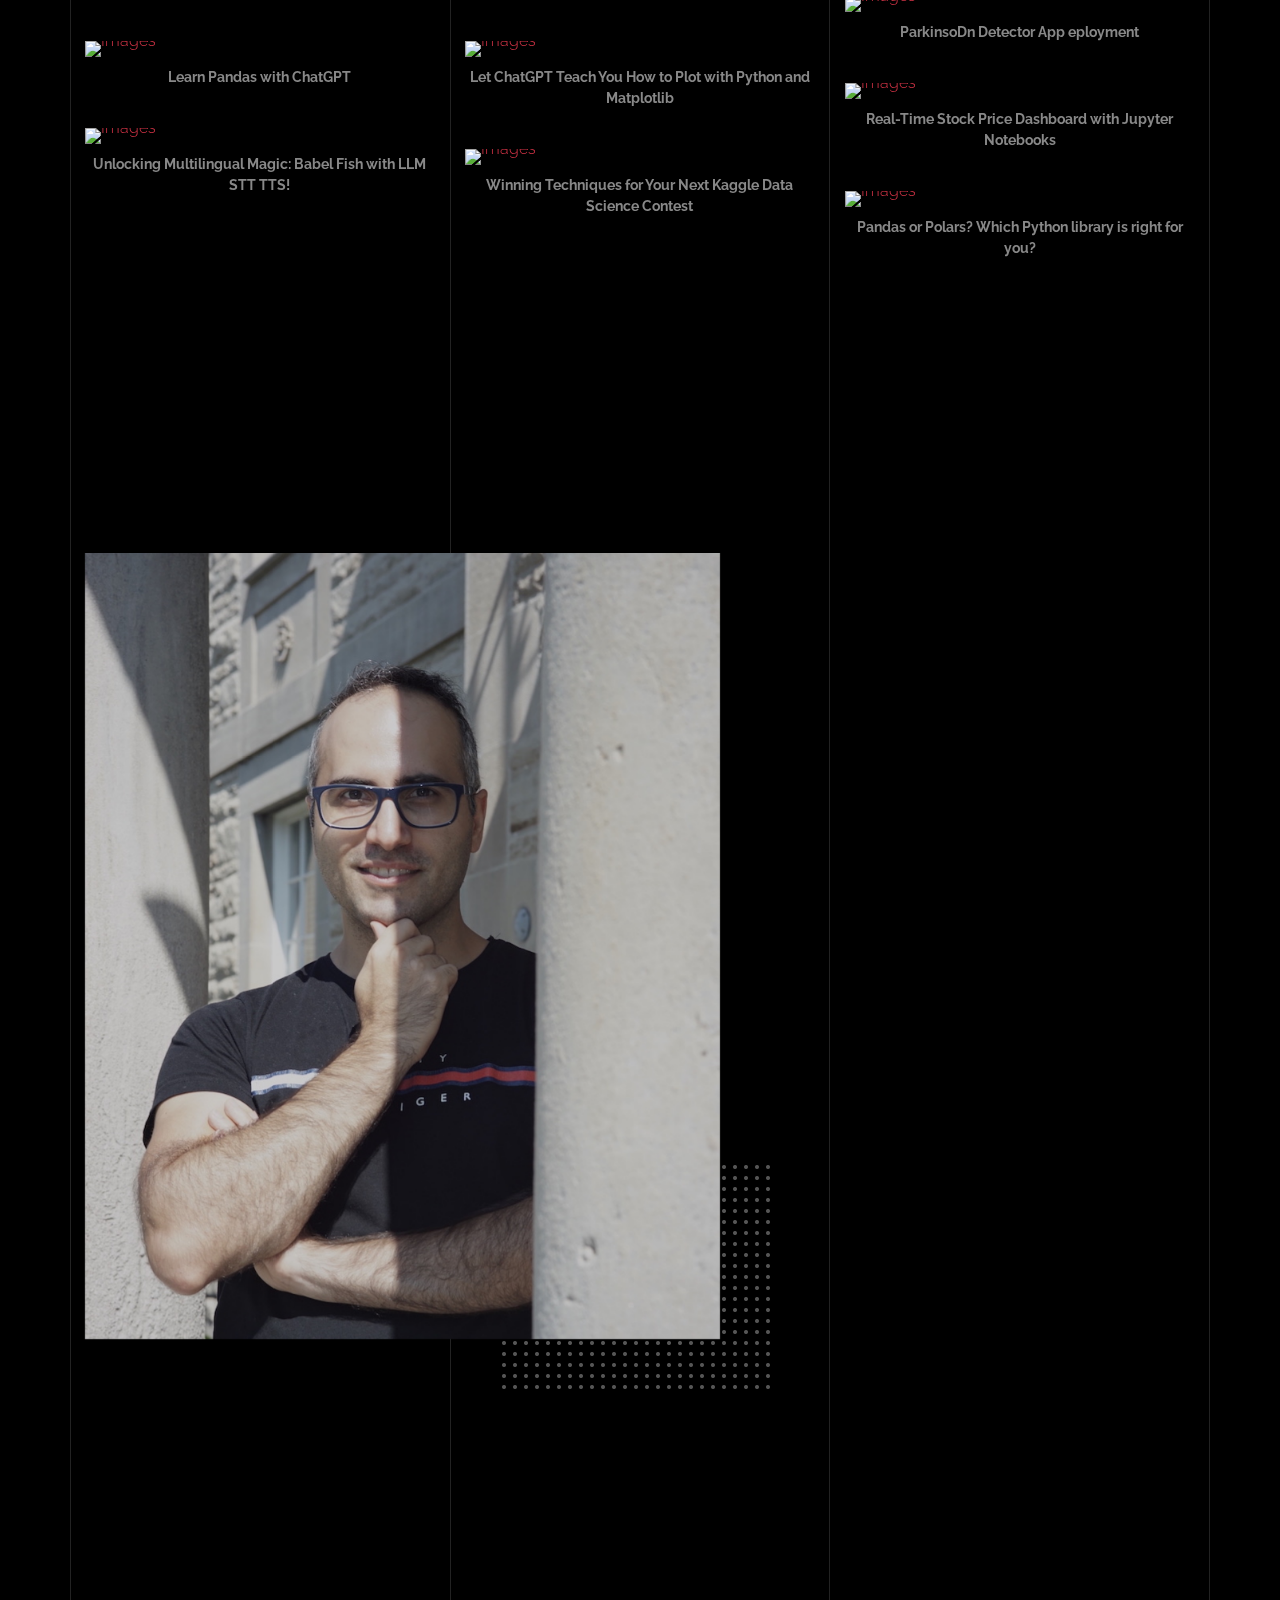
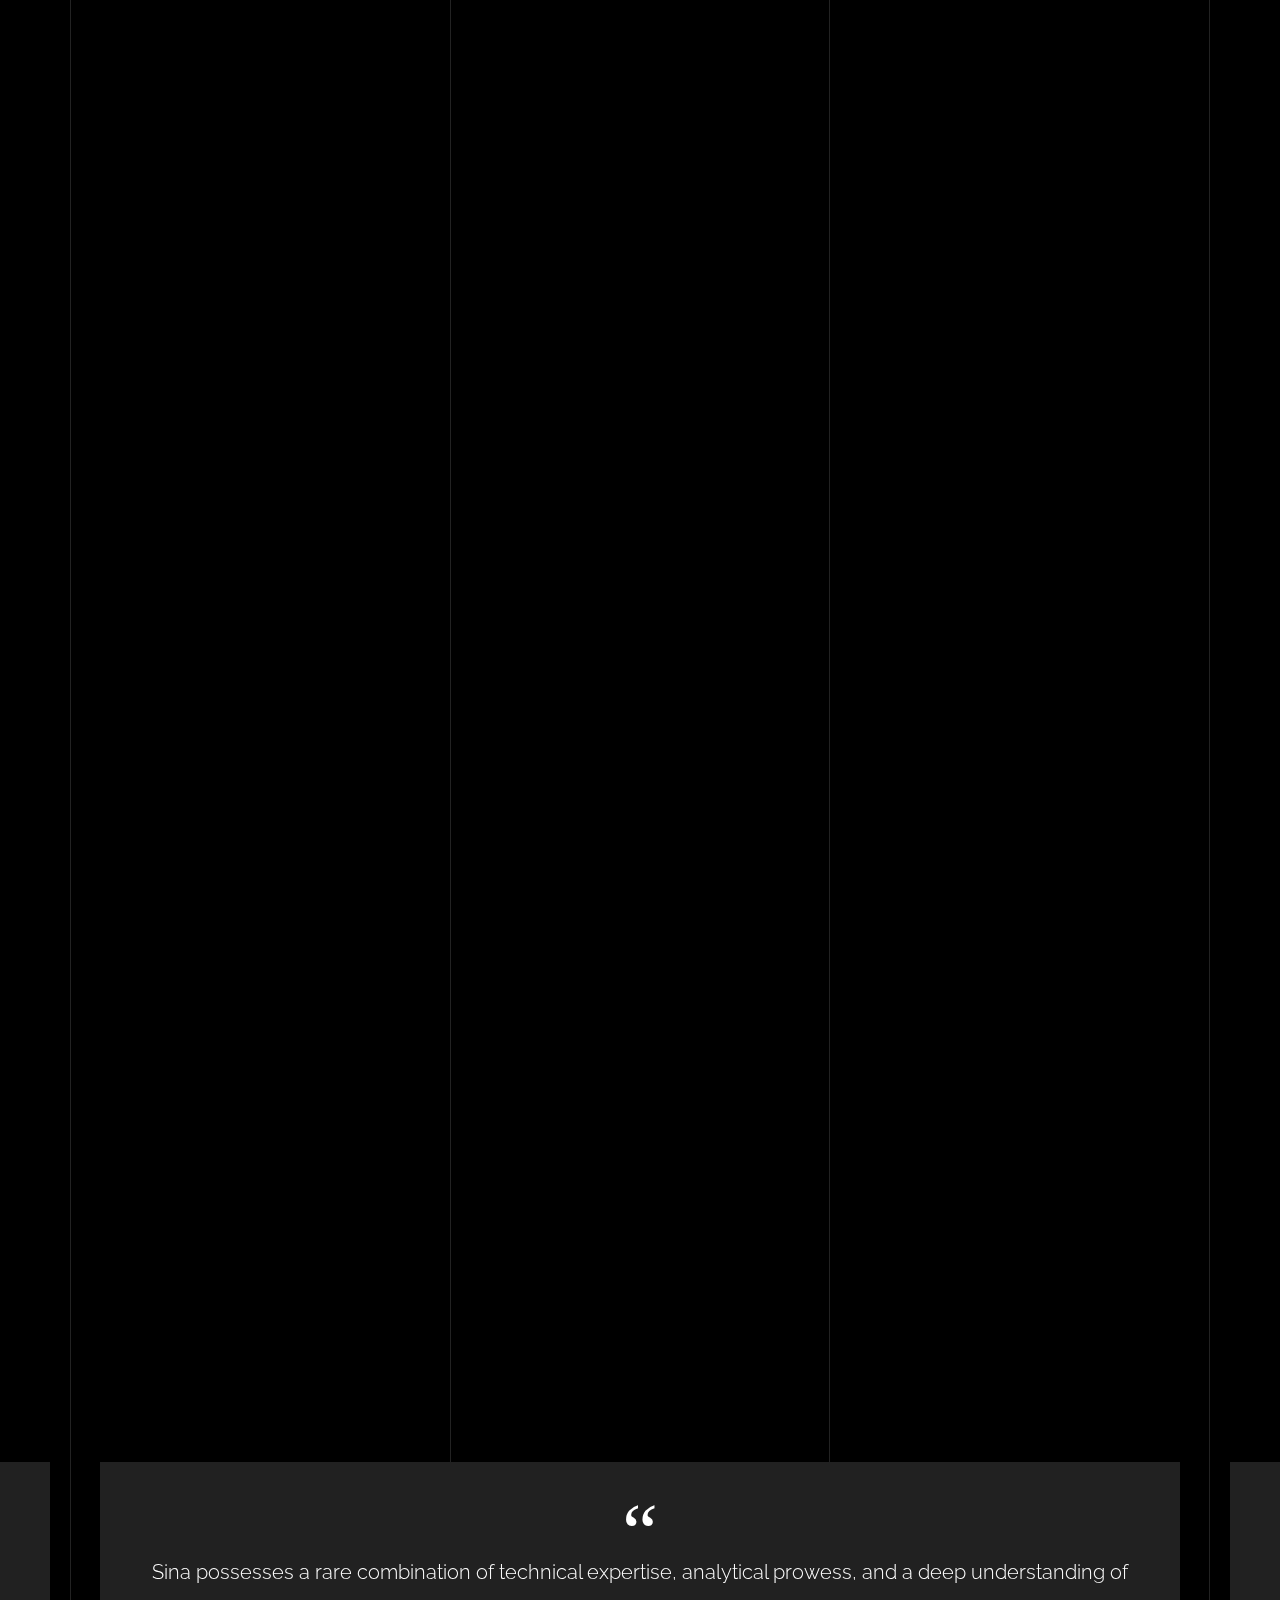
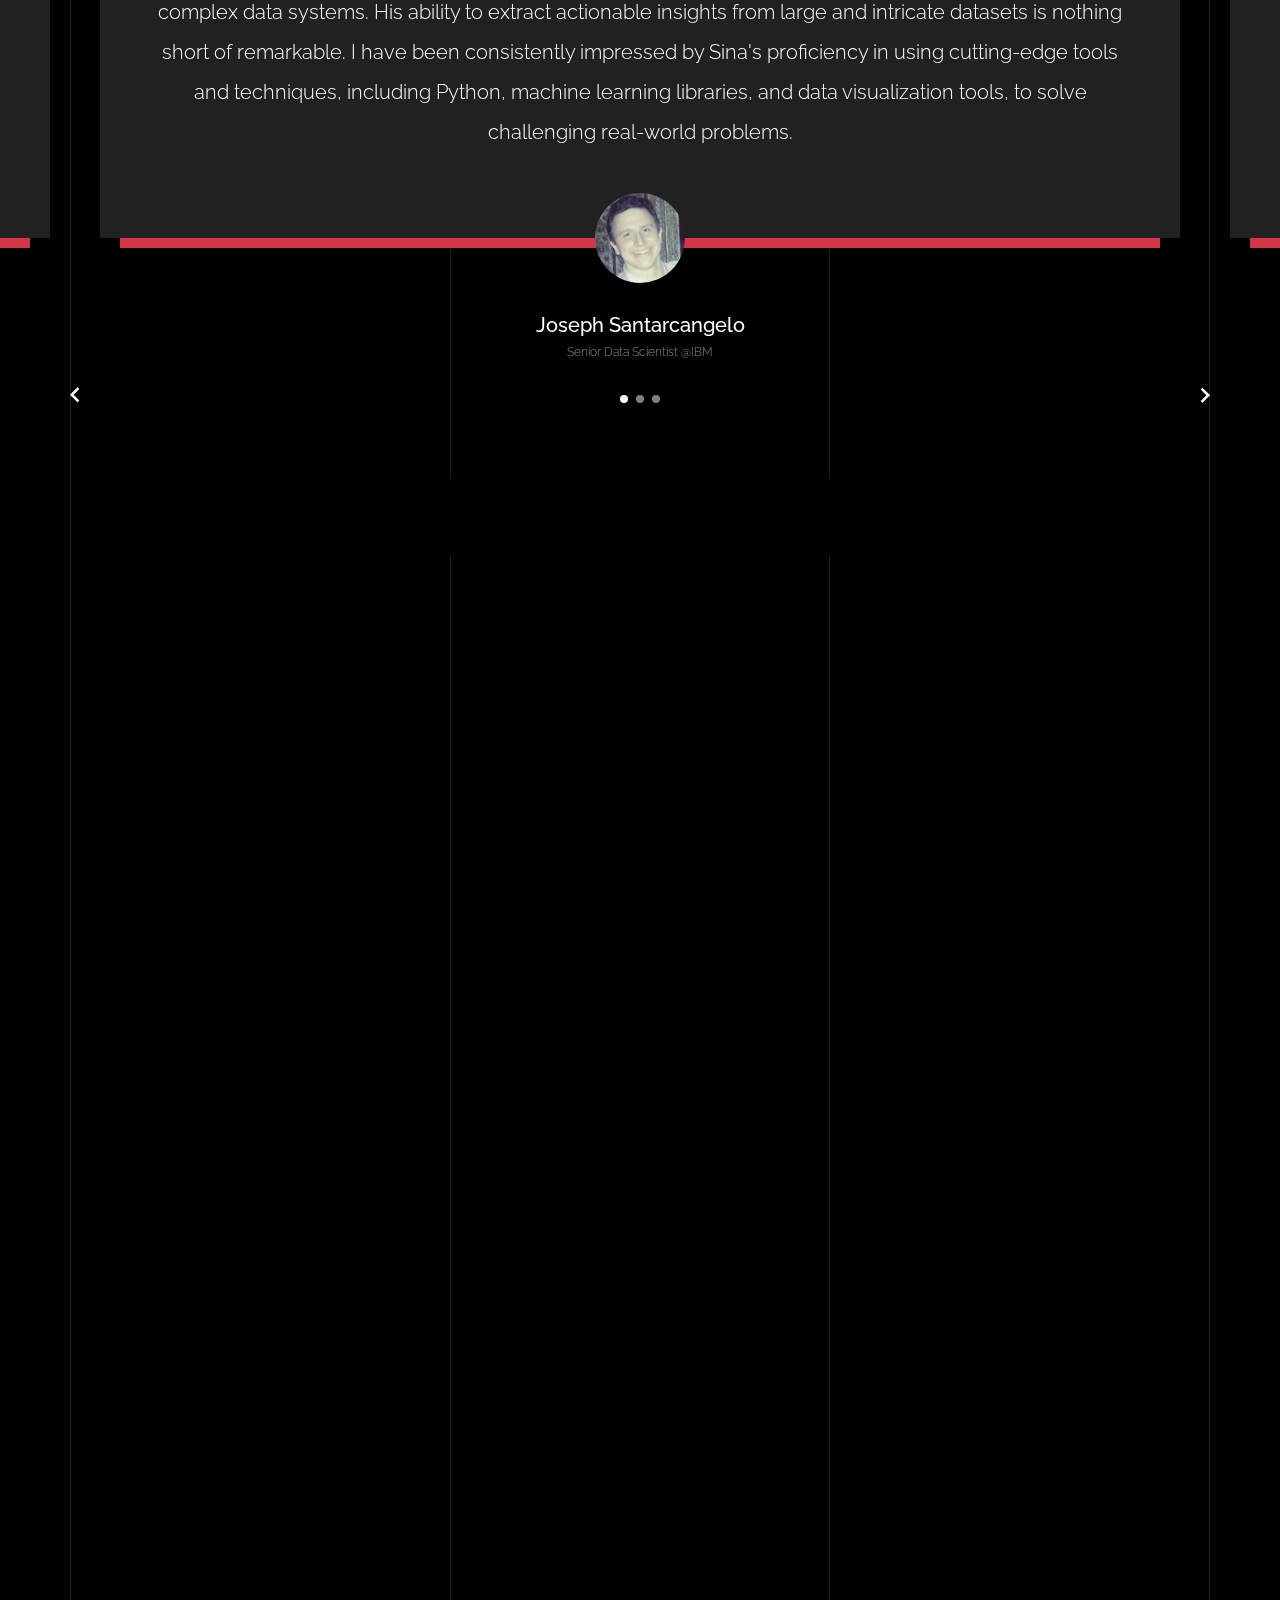
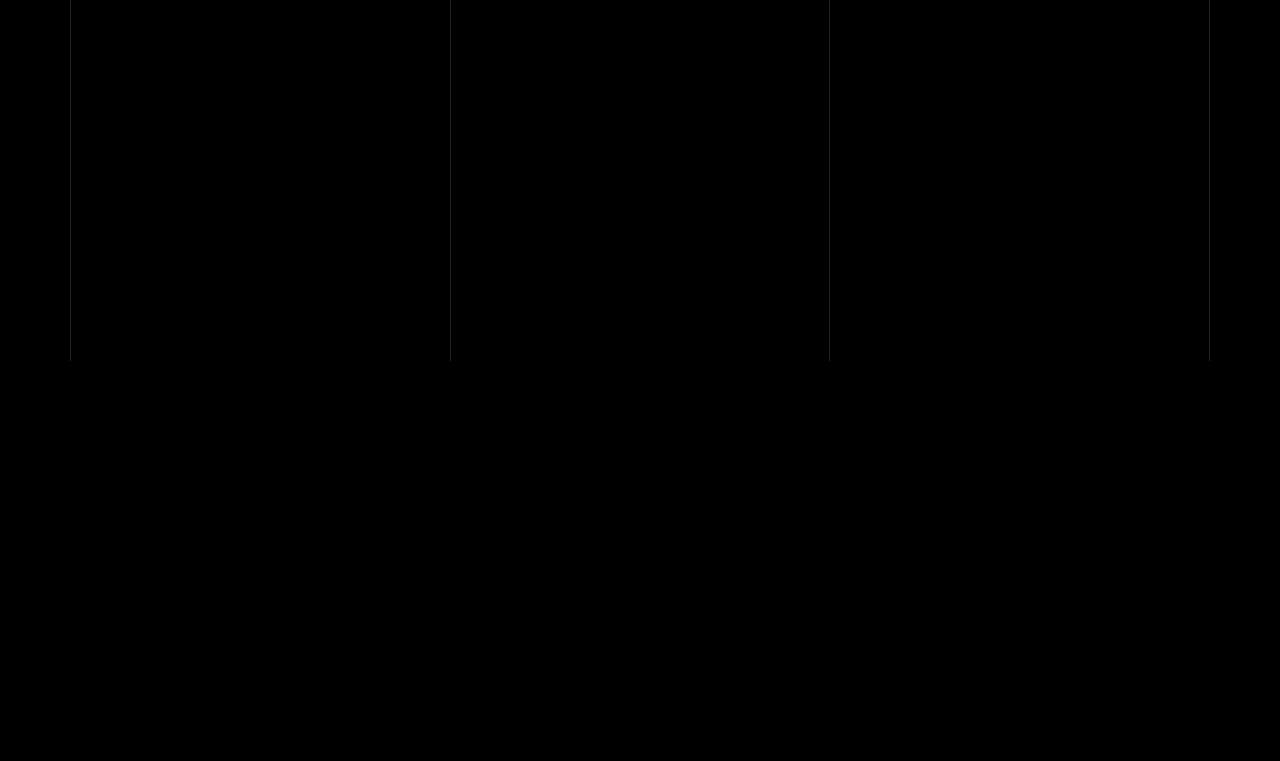
==== commit e57aca39: "a" ====
--- a/index.html
+++ b/index.html
@@ -126,9 +126,9 @@
                     <p><br>&nbsp;</p>
 
                     <p class="gsap-reveal" style="margin-bottom: 0.4rem;">
-                      <a href="Sina_Nazeri_Resume_2023.pdf" target="_blank" class="btn intro-button" style="font-size: 1.25rem; color: white;">Download my CV (<span class="phd-text" style="font-size: 1.45rem">⇗</span>)</a>
+                      <a href="Sina_Nazeri_Resume_2023.pdf" target="_blank" class="btn intro-button" style="font-size: 1.25rem; color: white;">Download my CV (<span class="phd-text" style="font-size: 1.75rem">⇗</span>)</a>
                     </p>
-                    <p class="gsap-reveal"><a href="https://www.linkedin.com/in/sina-nazeri/" target="_blank" class="btn intro-button" style="font-size: 1.25rem; color: white;">Connect In Linkedin (<span class="phd-text" style="font-size: 1.45rem">⇗</span>)</a></p>
+                    <p class="gsap-reveal"><a href="https://www.linkedin.com/in/sina-nazeri/" target="_blank" class="btn intro-button" style="font-size: 1.25rem; color: white;">Connect In Linkedin (<span class="phd-text" style="font-size: 1.75rem">⇗</span>)</a></p>
                 </div>
     
             </div>
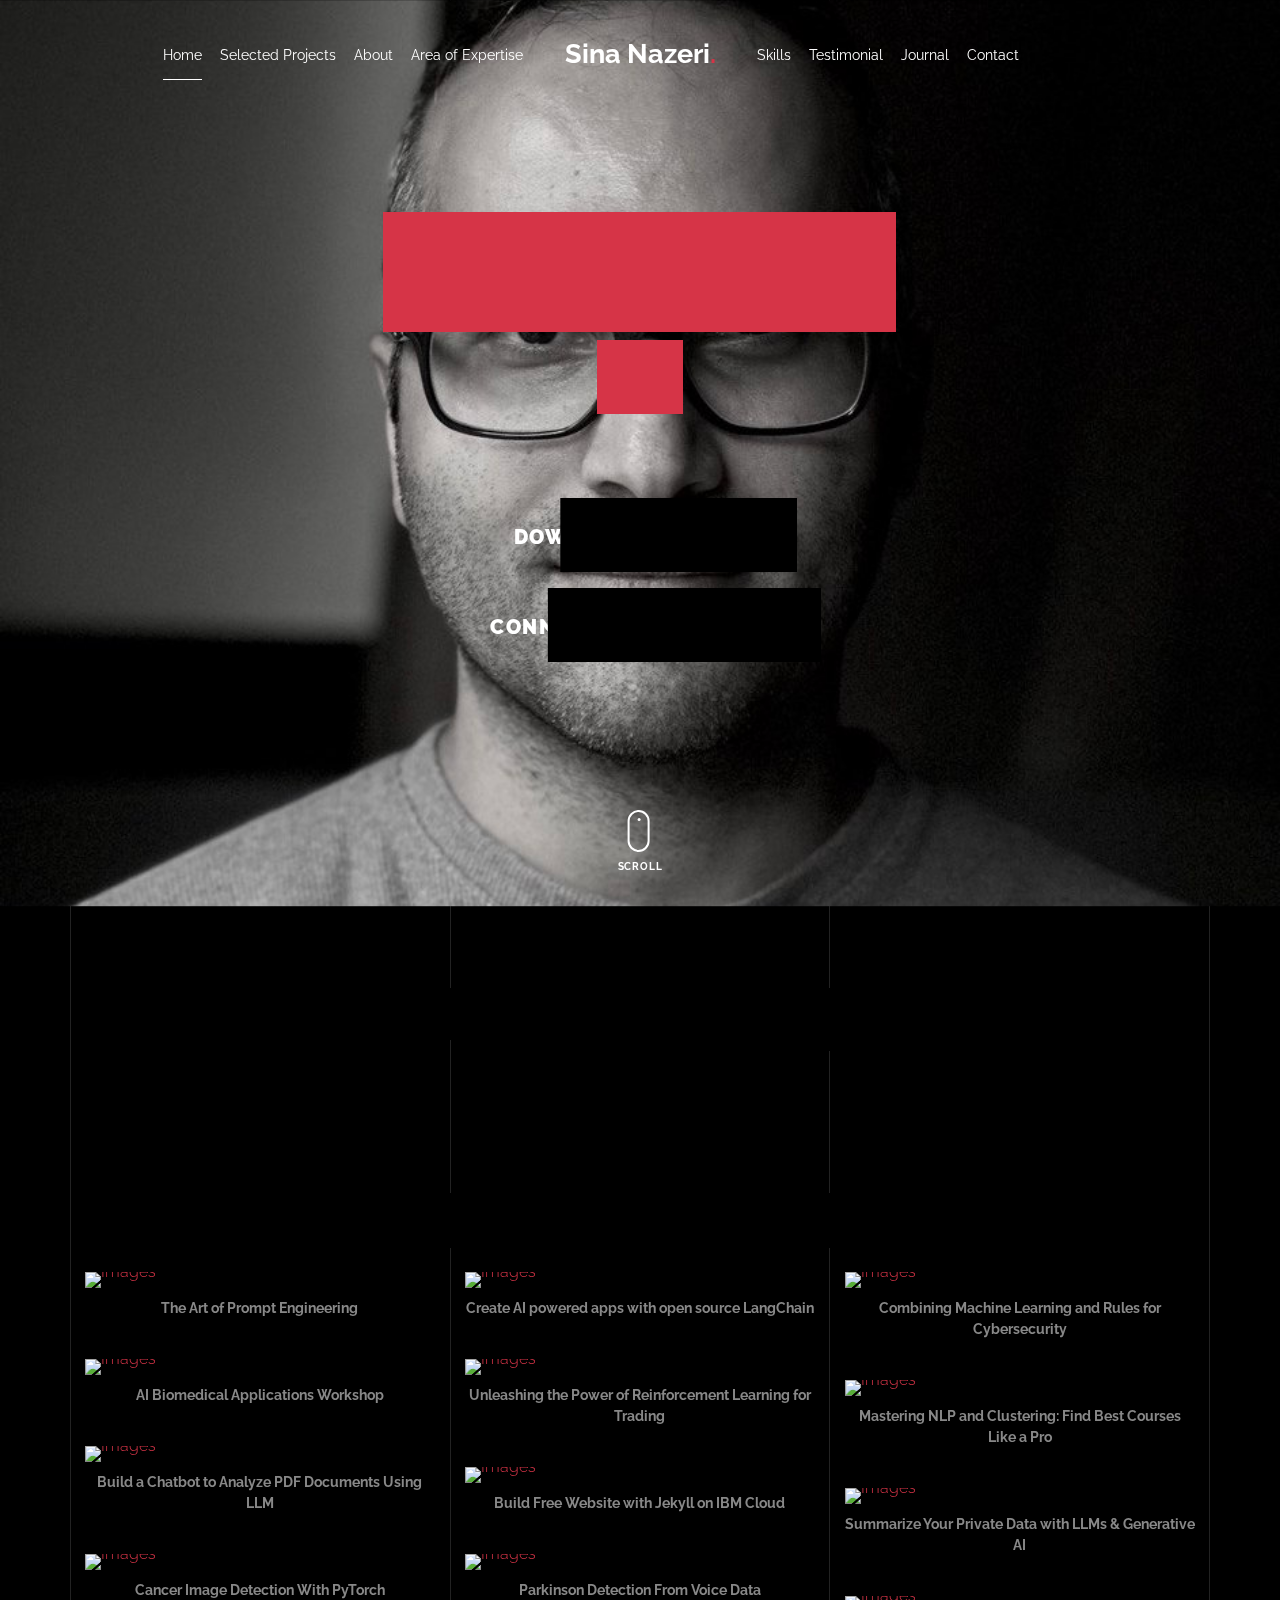
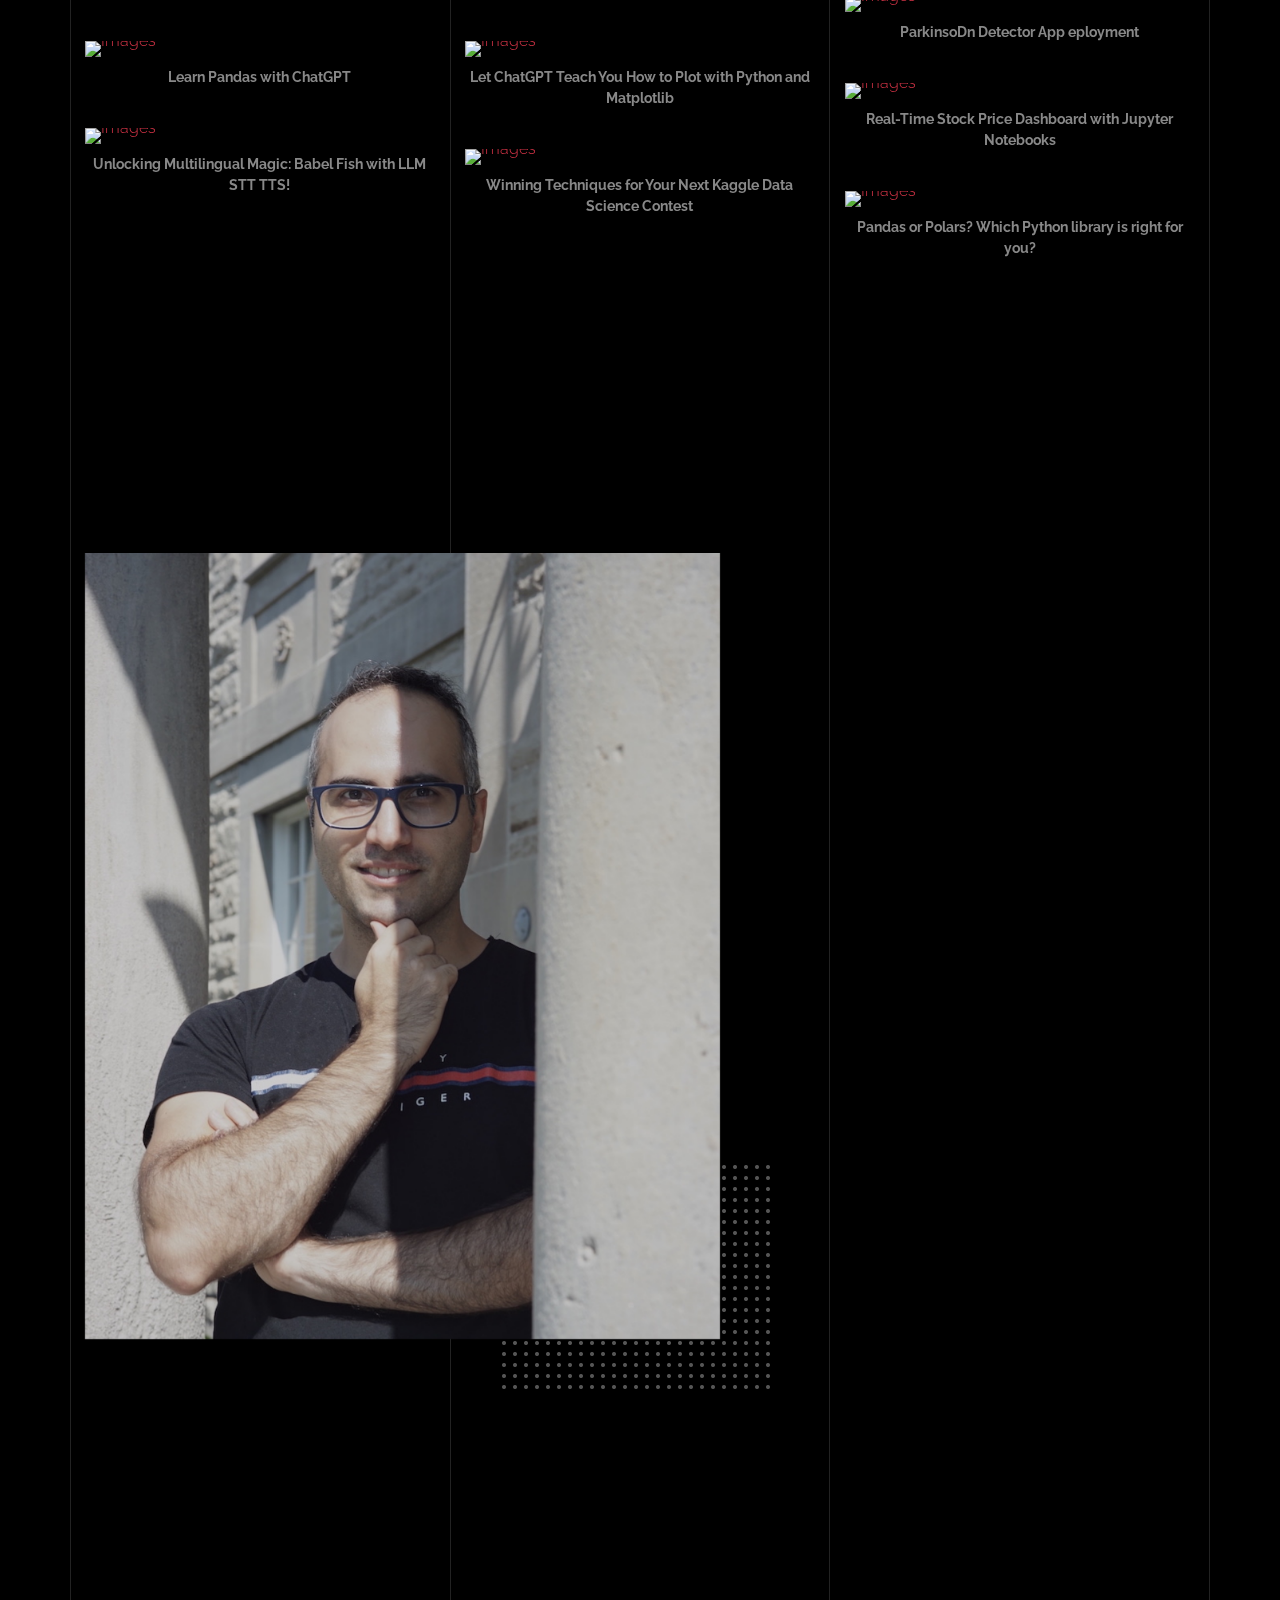
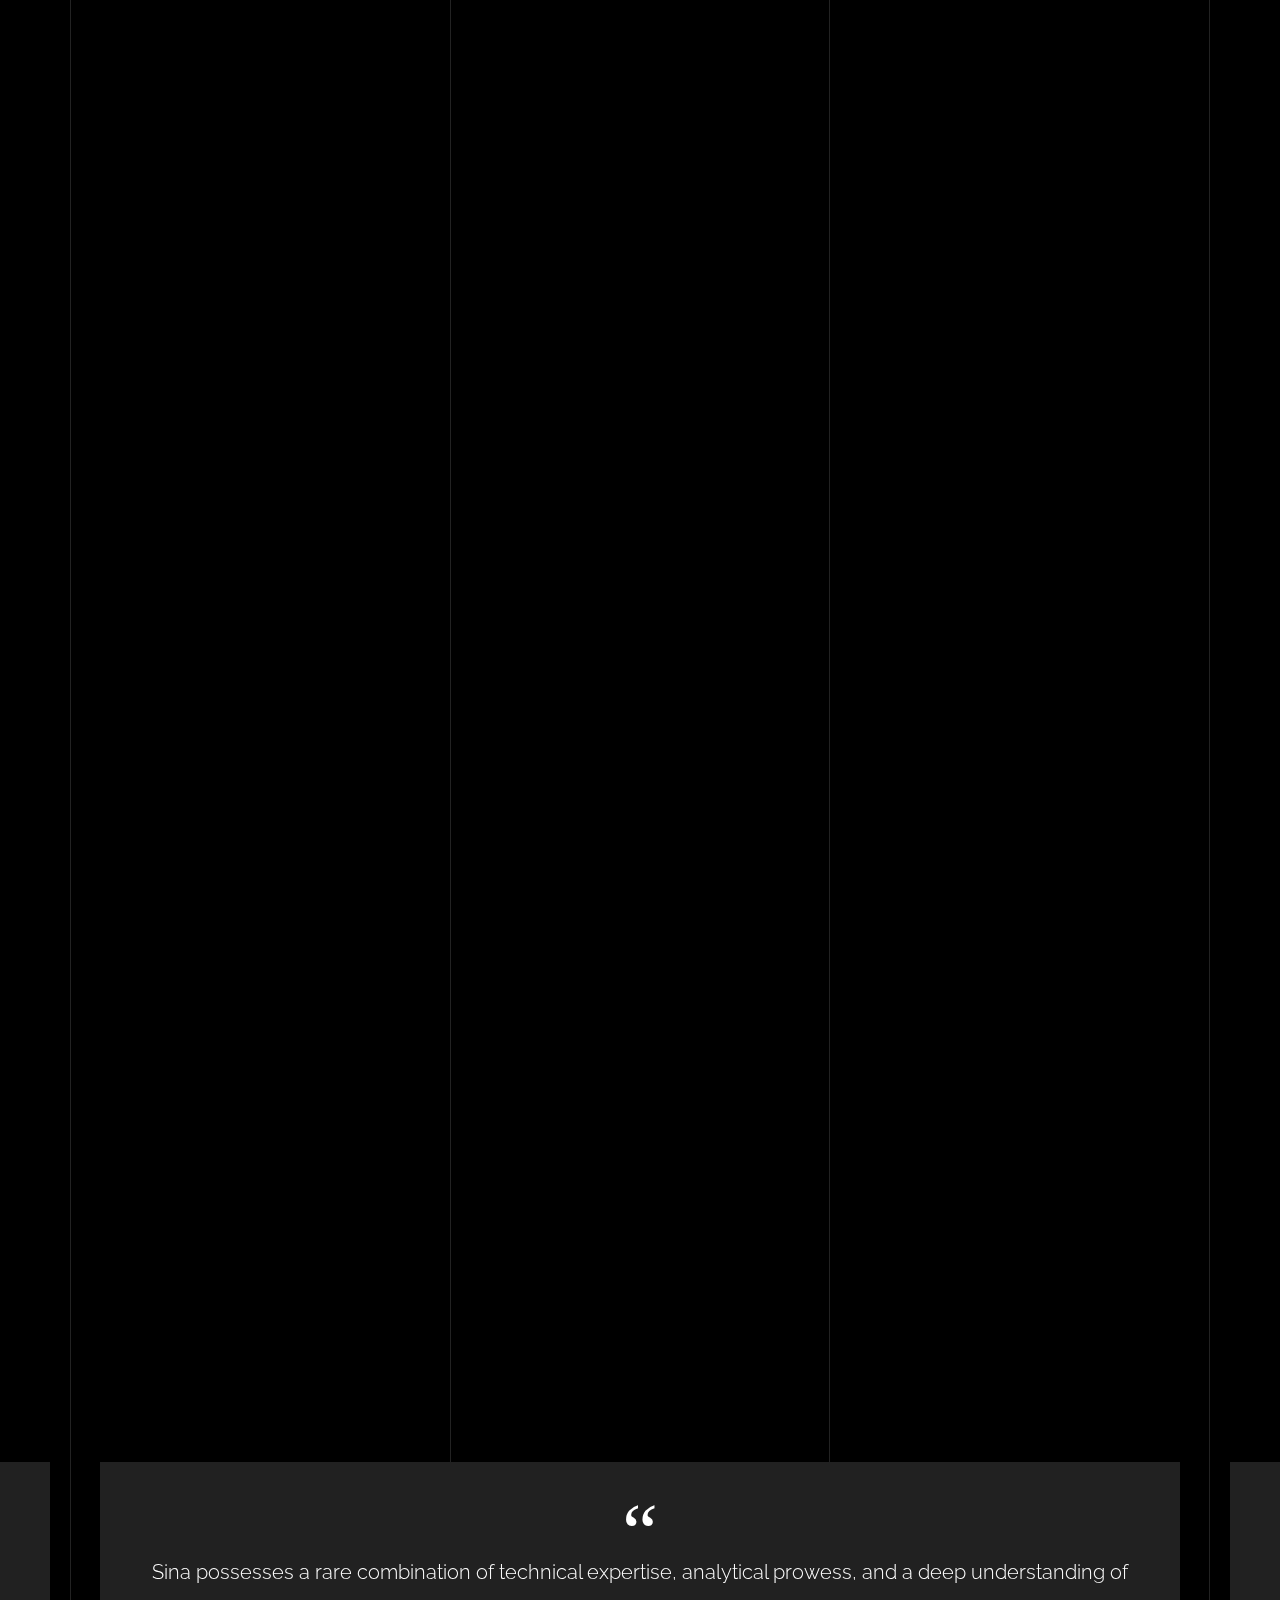
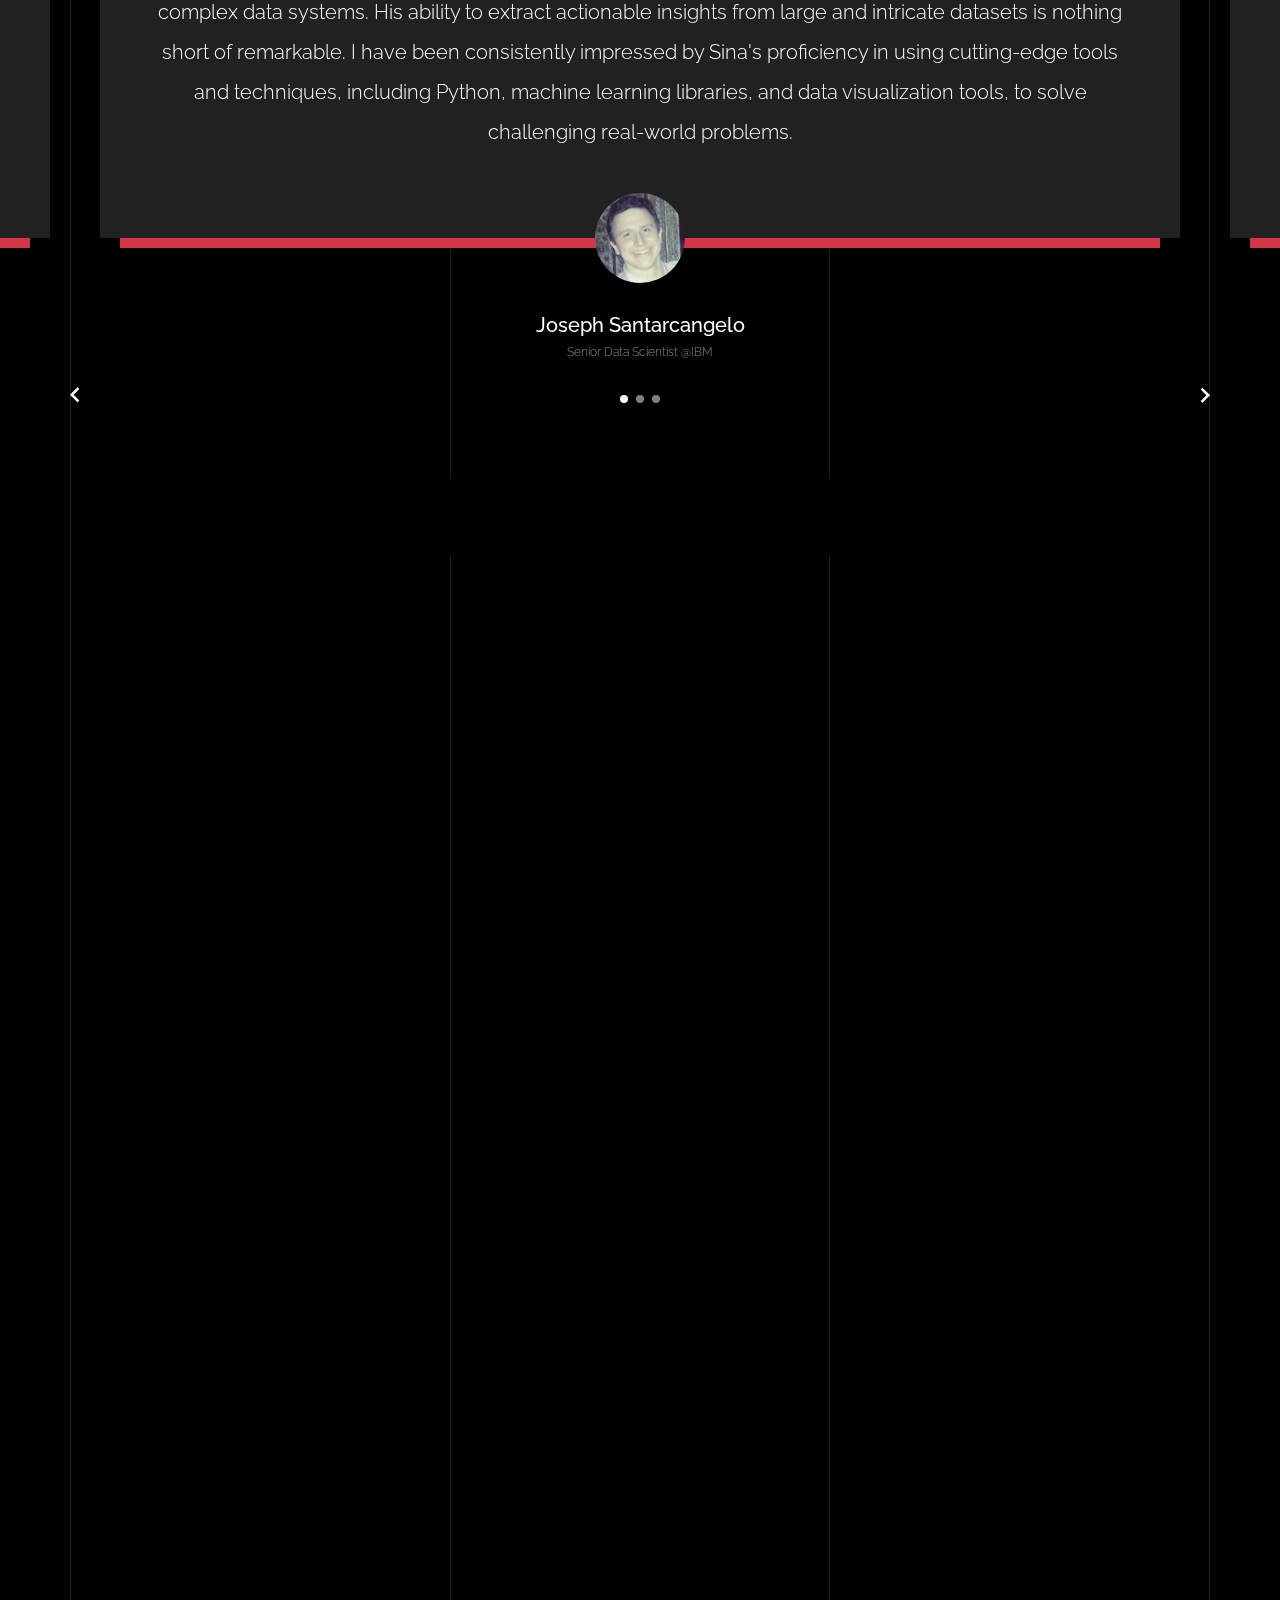
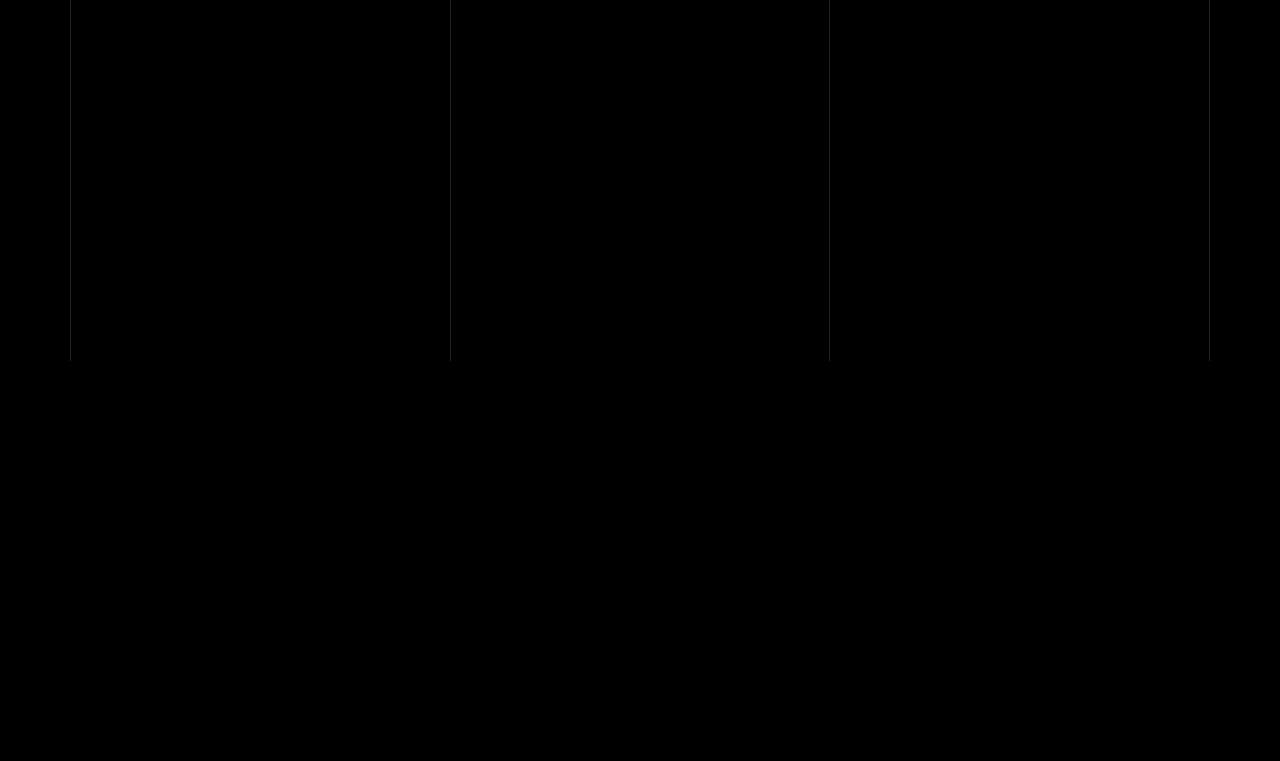
==== commit 0b6d8f61: "a" ====
--- a/index.html
+++ b/index.html
@@ -1,7 +1,7 @@
 <!doctype html>
 <html lang="en">
   <head>
-    <title>Sina Nazeri ➜ A datascientist</title>
+    <title>Sina Nazeri Portfolio</title>
     <meta name="google-site-verification" content="C7bw7076ssSKmHKyd7Qb_SQc-f3L6_HAJ2b0ivzQvrg" />
     <meta name="google-site-verification" content="L-WHe8MV2M_V4wxR5JmPhhVRLIO4vyDQ2g4lxCUAZKM" />
     <meta name="google-site-verification" content="nQ8b55Fb_LdaOKSUTab2YBlngWF4TxqiqbZivyvx4Tw" />
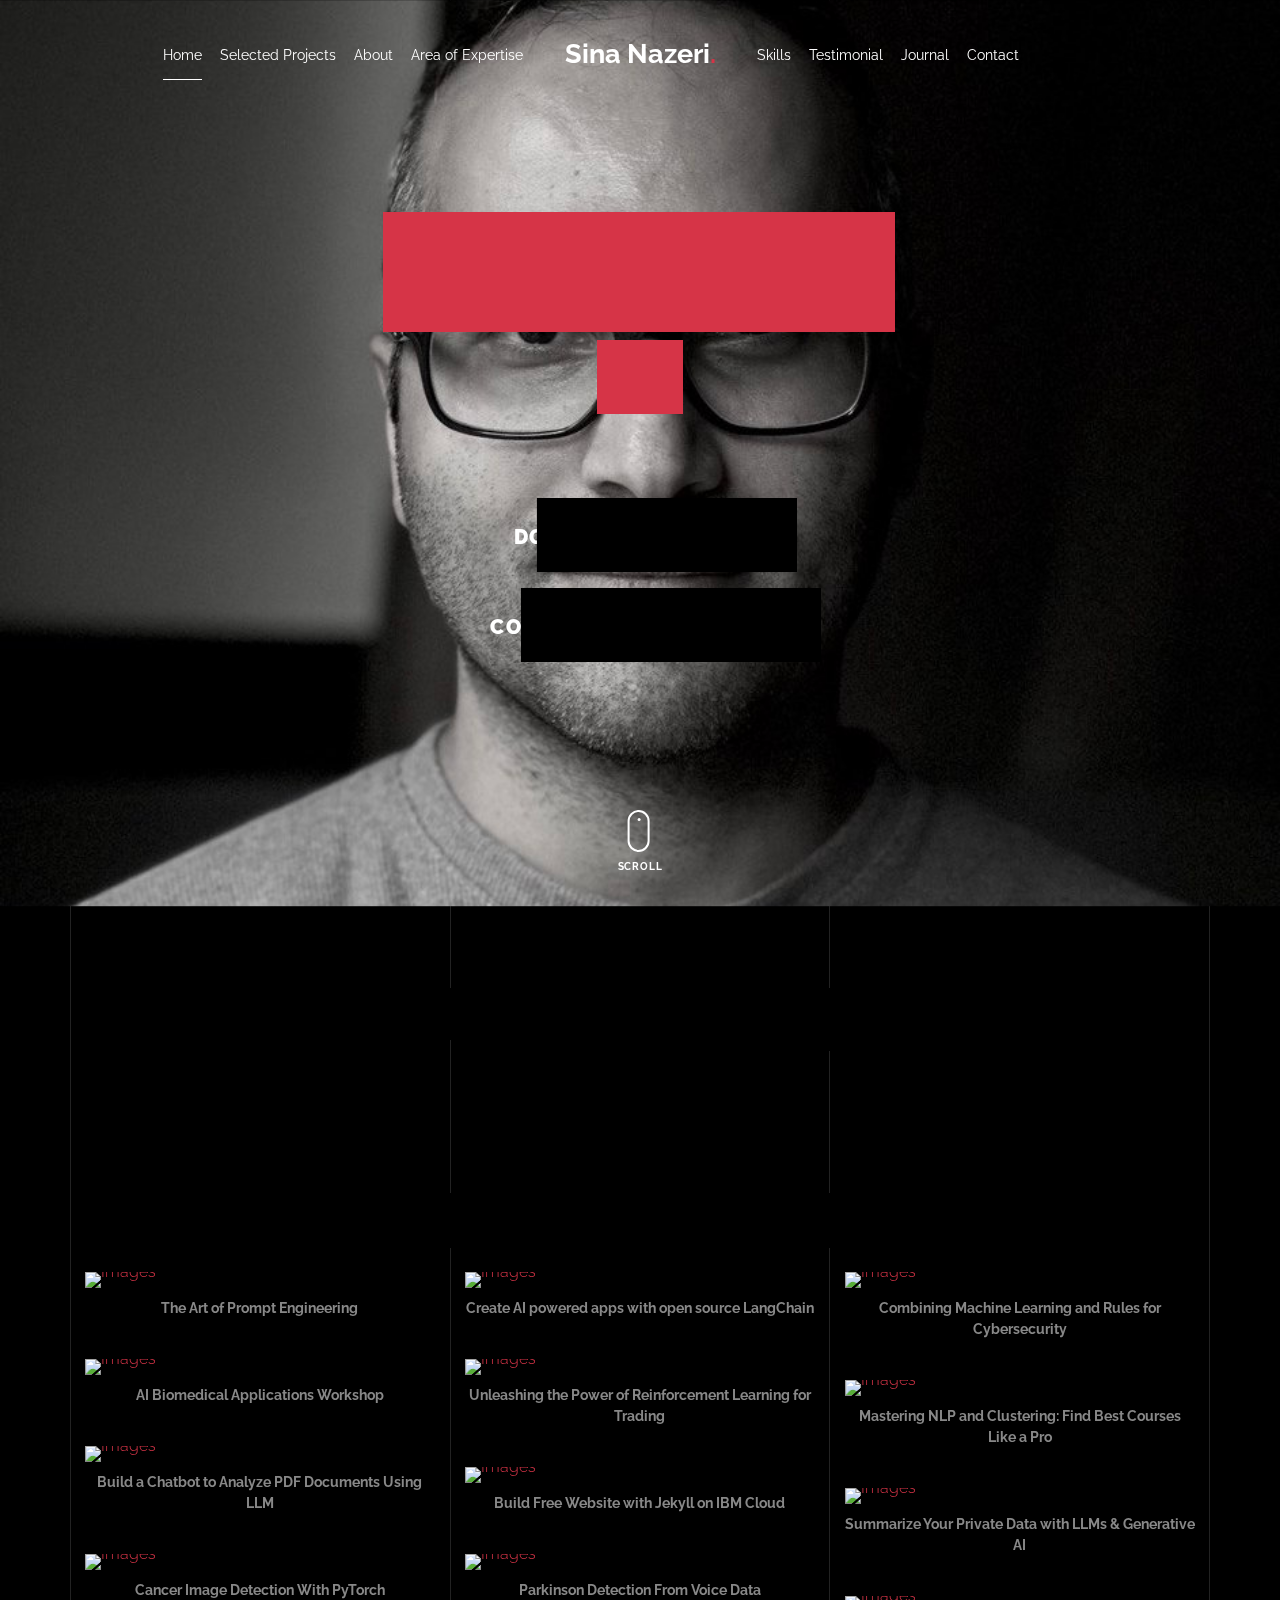
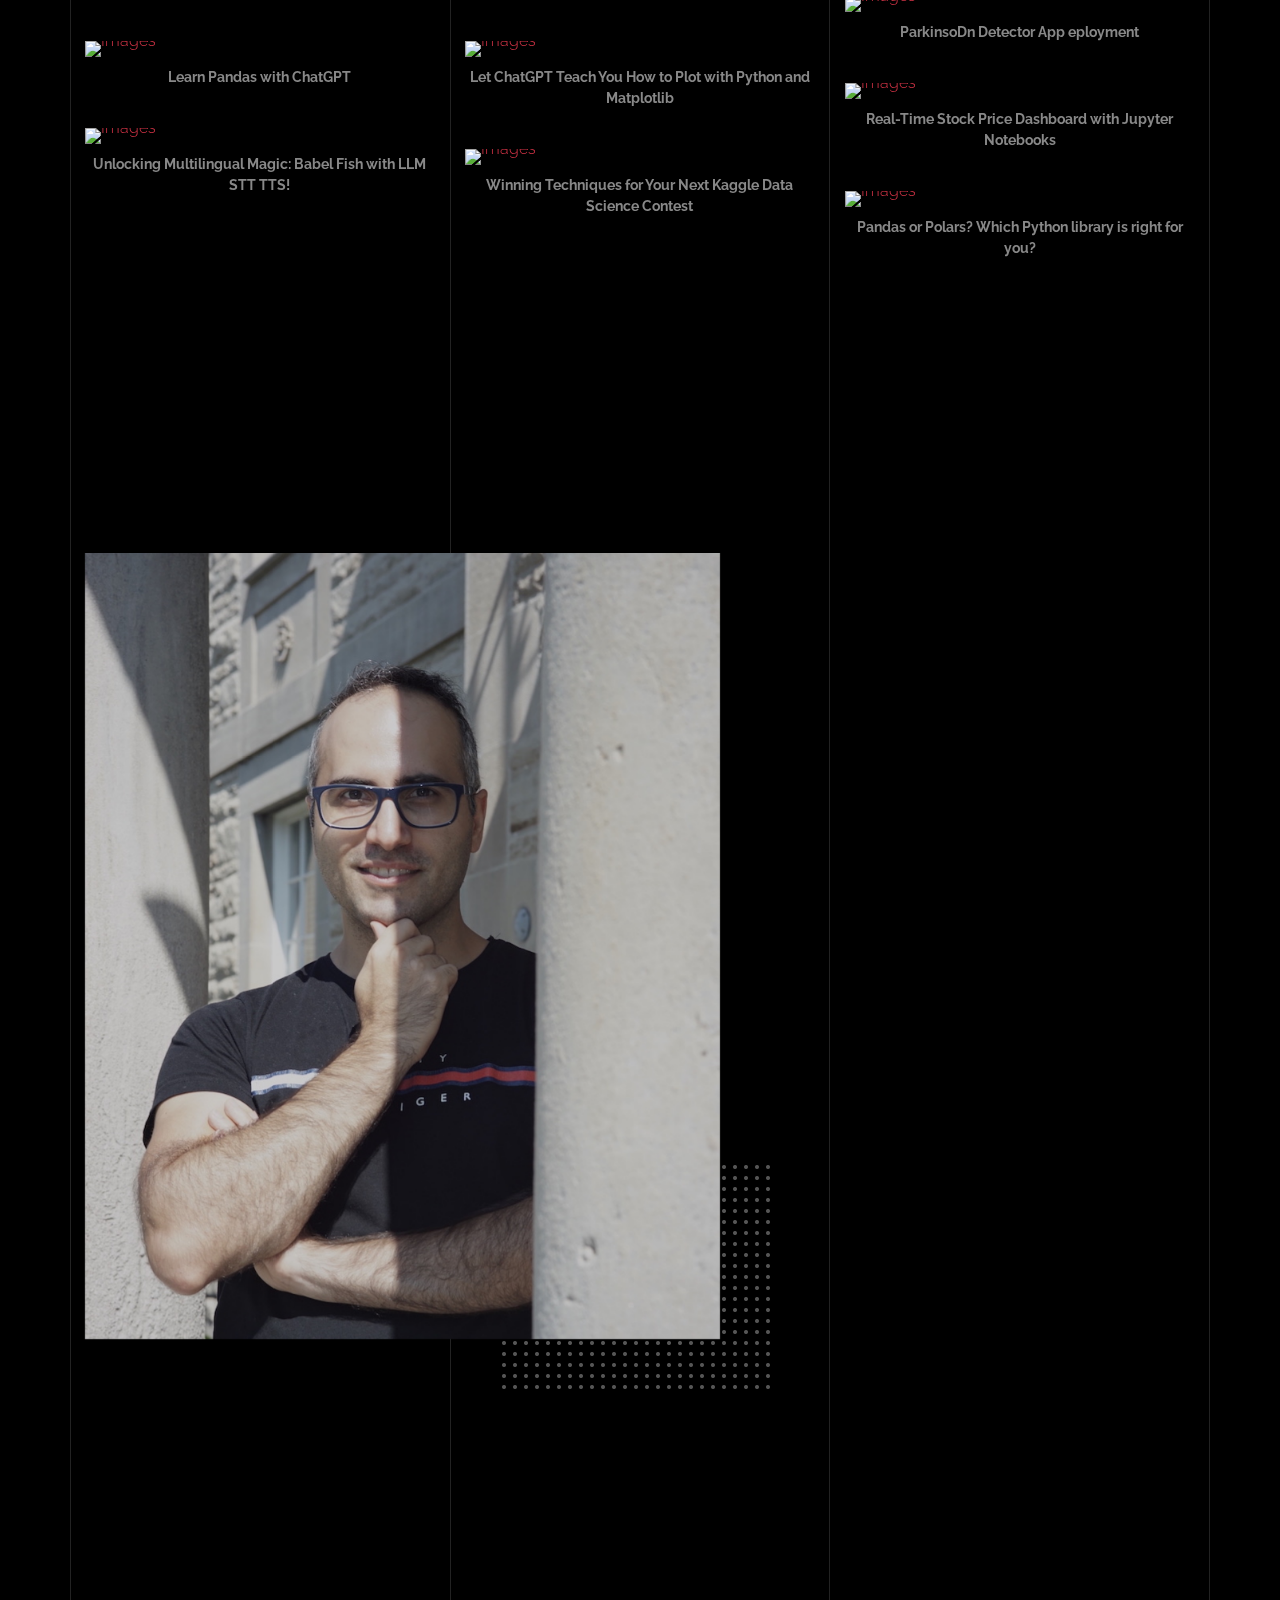
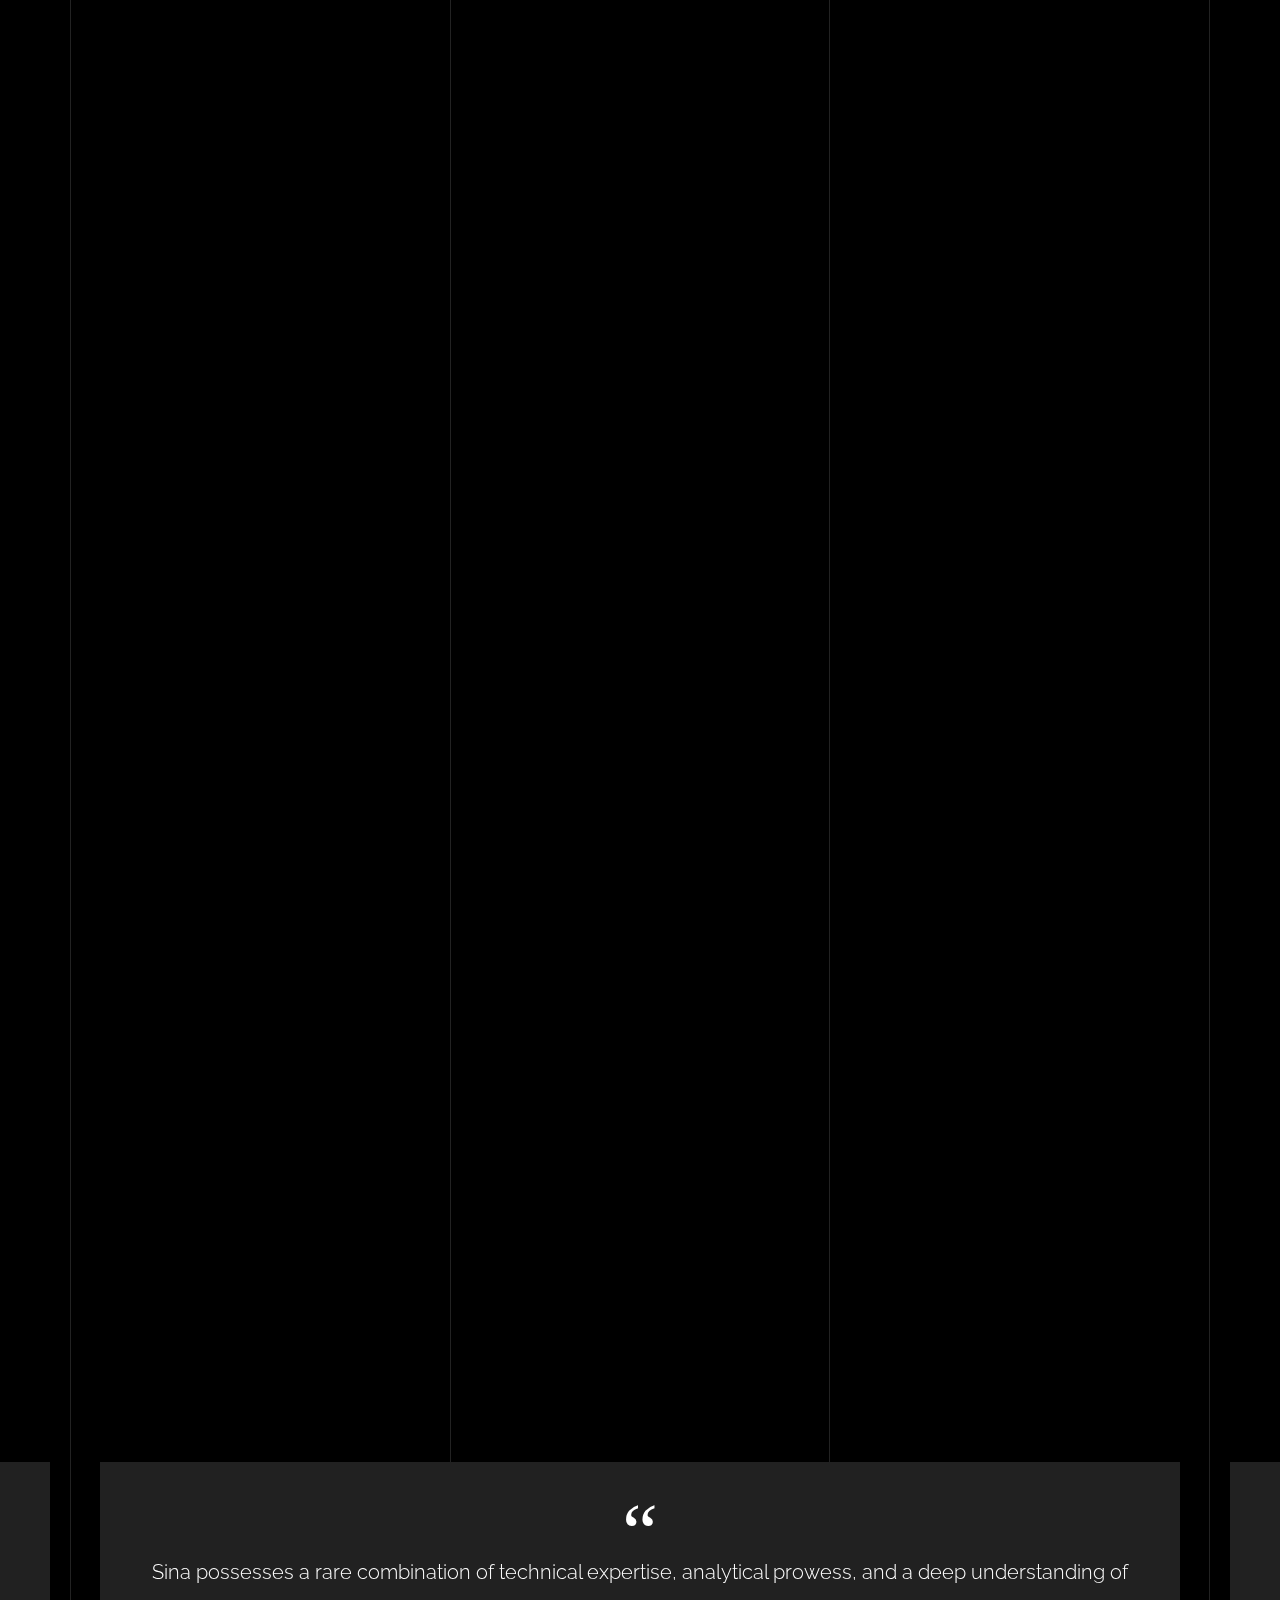
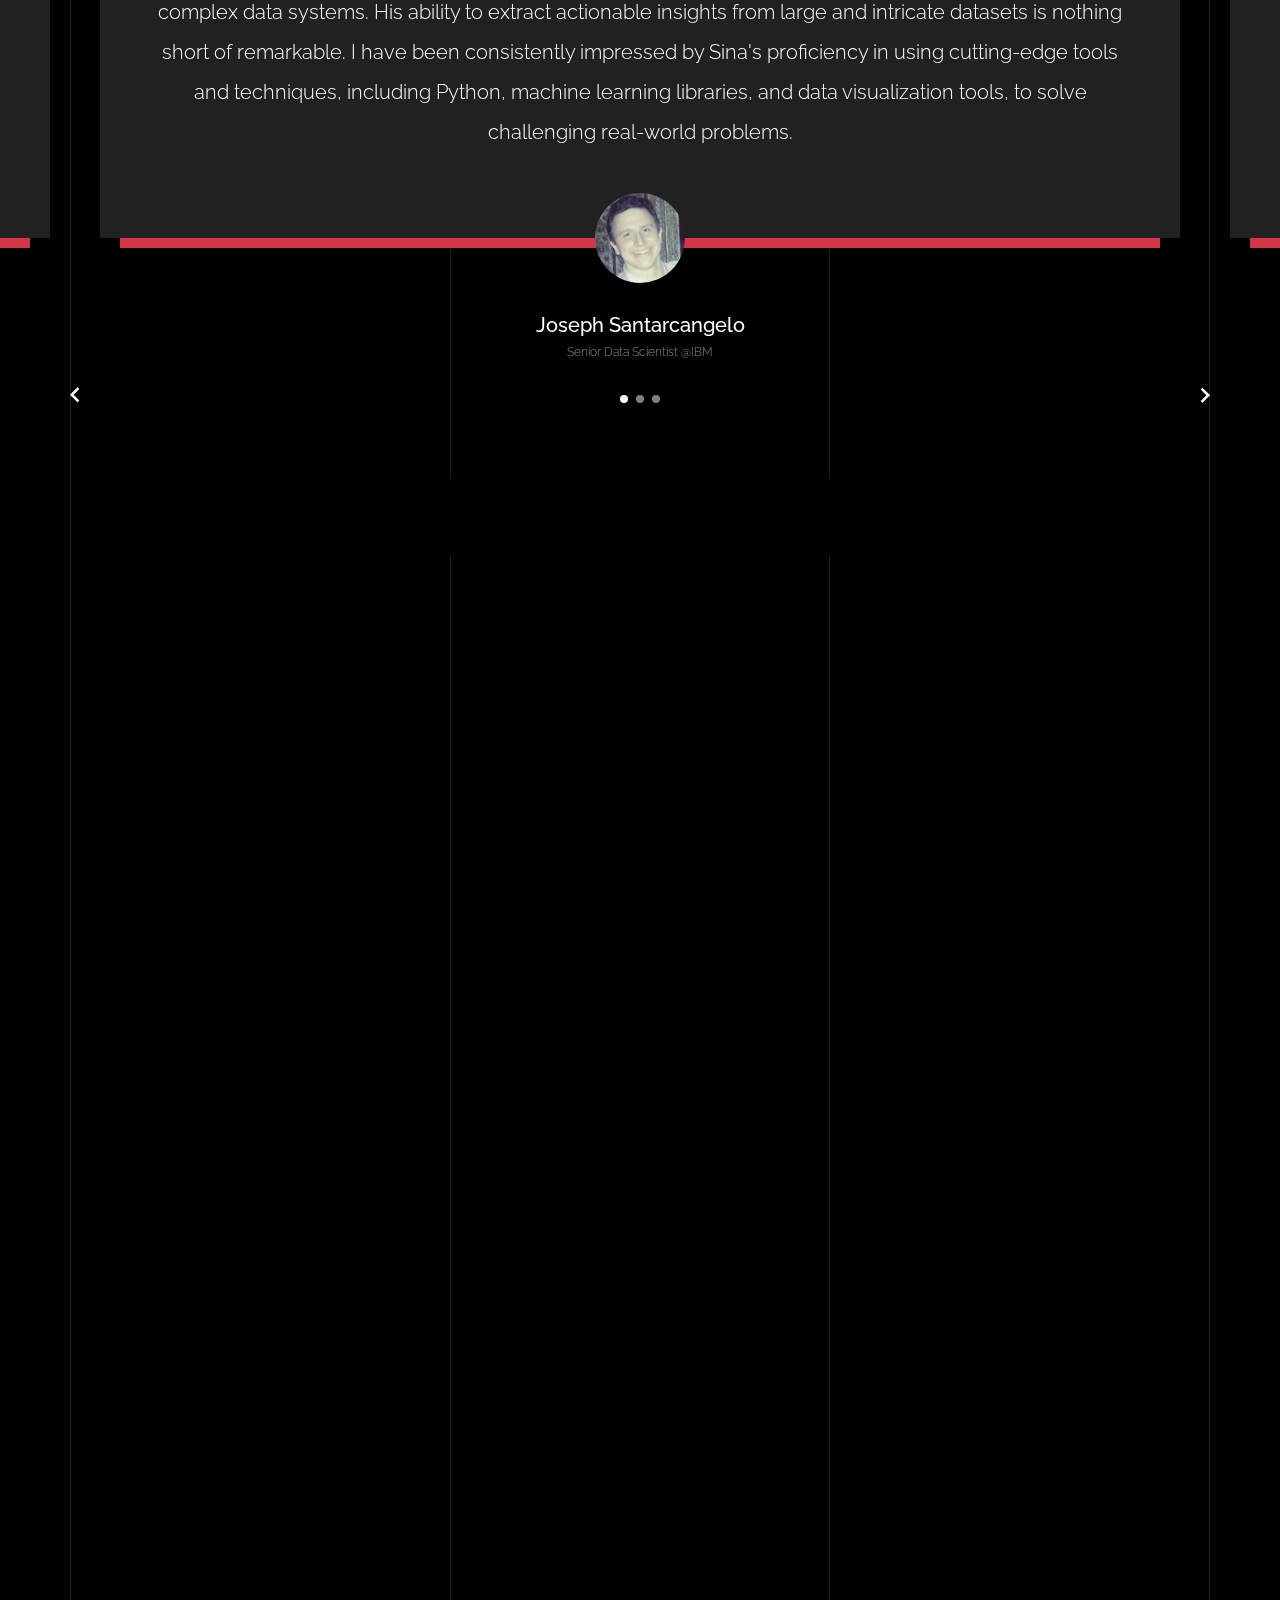
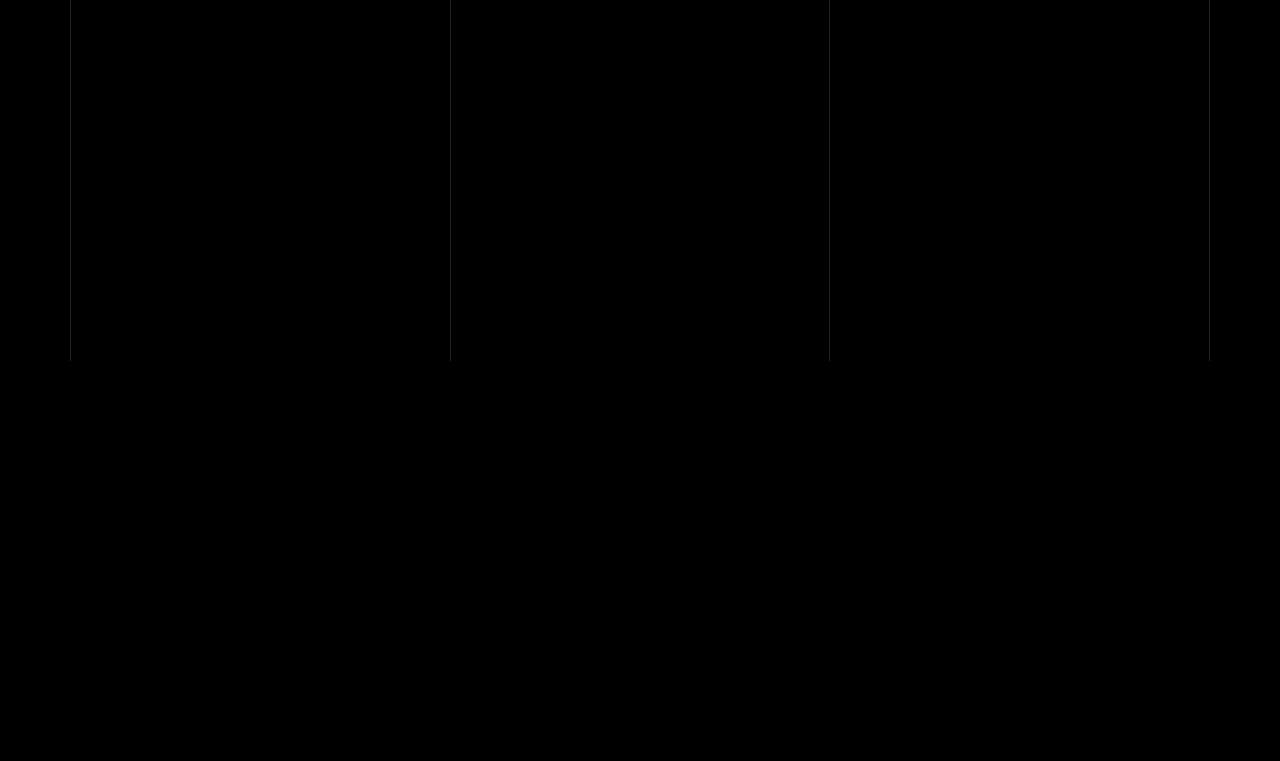
==== commit e563ae33: "a" ====
--- a/index.html
+++ b/index.html
@@ -13,7 +13,7 @@
     <meta charset="utf-8">
     <meta name="viewport" content="width=device-width, initial-scale=1, shrink-to-fit=no">
 
-    <meta name="description" content="">
+    <meta name="description" content="Sina Nazeri (PhD) portfolio: Sina is a data Scientist, AI engineer, Researcher, and ML expert. Sina is currenty working for IBM as data scientist">
     <meta name="keywords" content="Sina, Nazeri, sinanazeri, portfolio, github, data science, data Scientist, machine learning, AI, Artificial intelligent, IBM, portfolio, job, Canada, US, USA, doctor ">
     <meta name="author" content="Sina Nazeri">
 
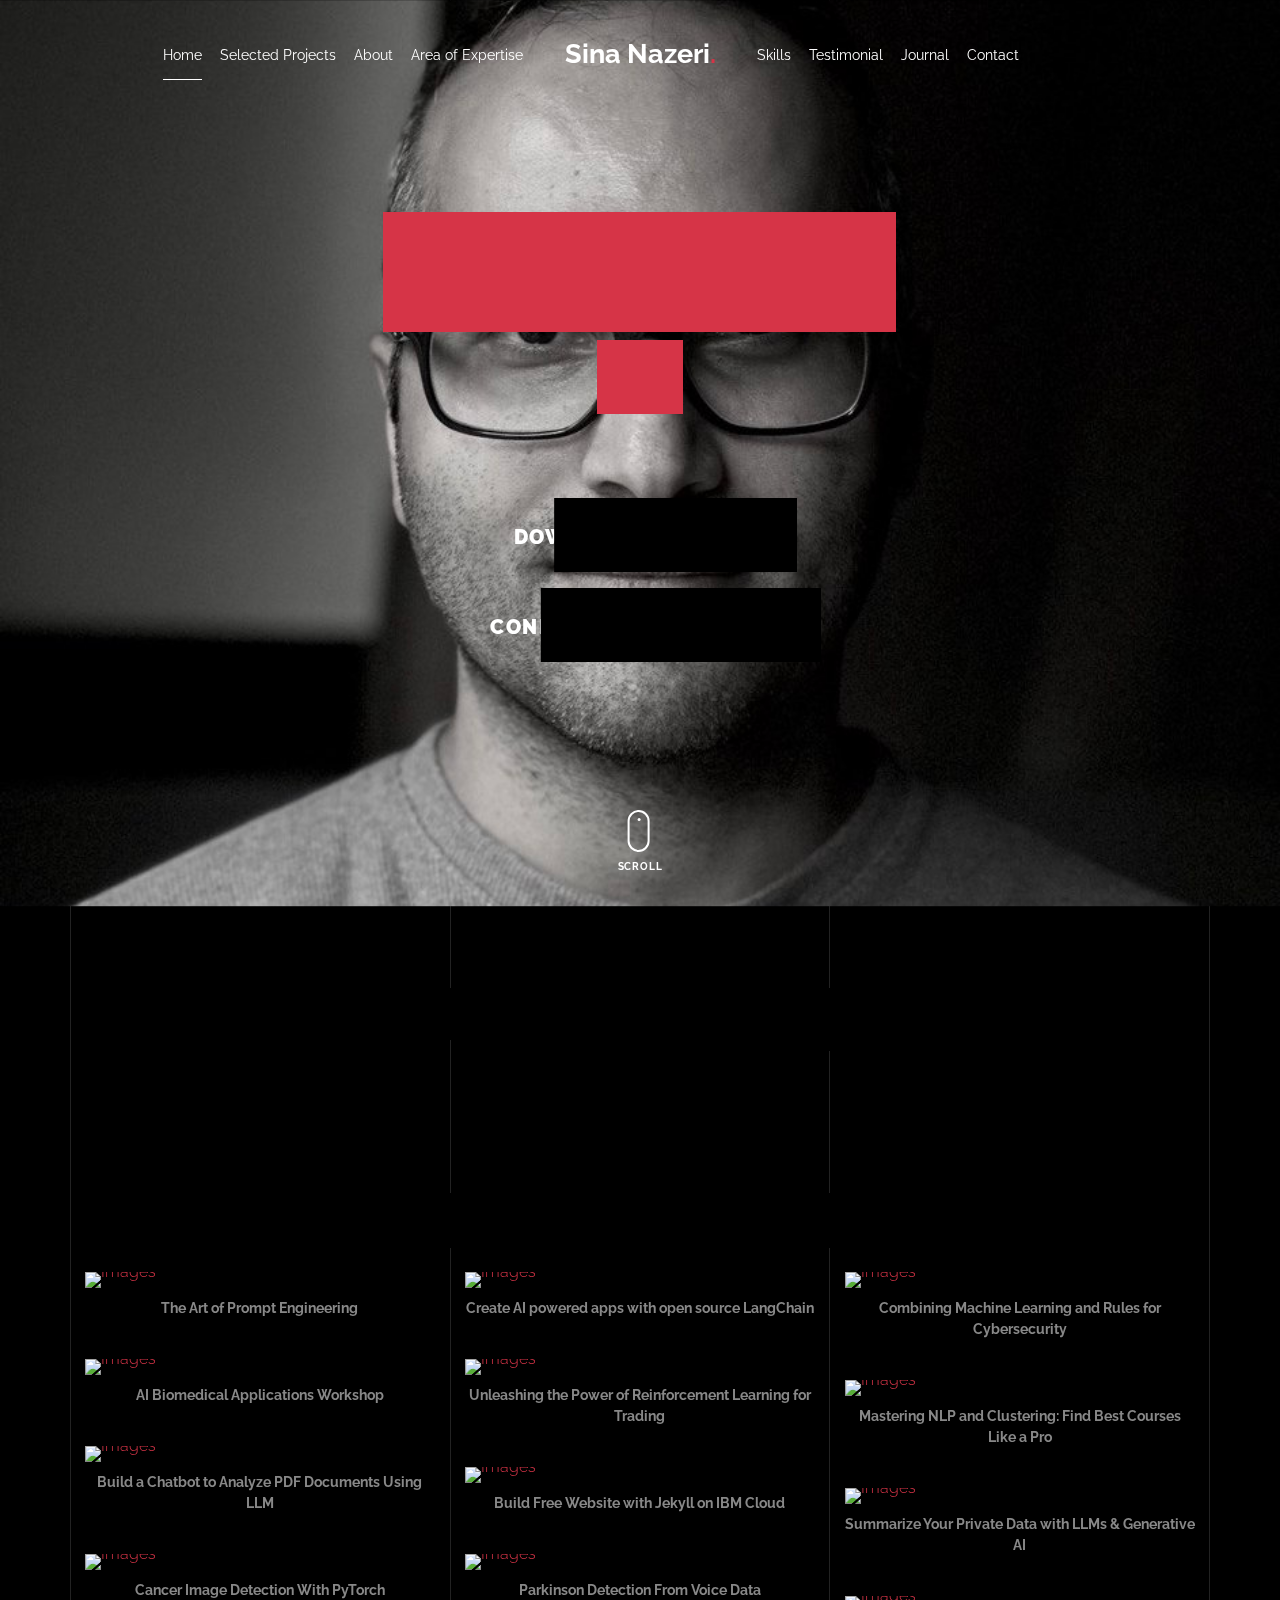
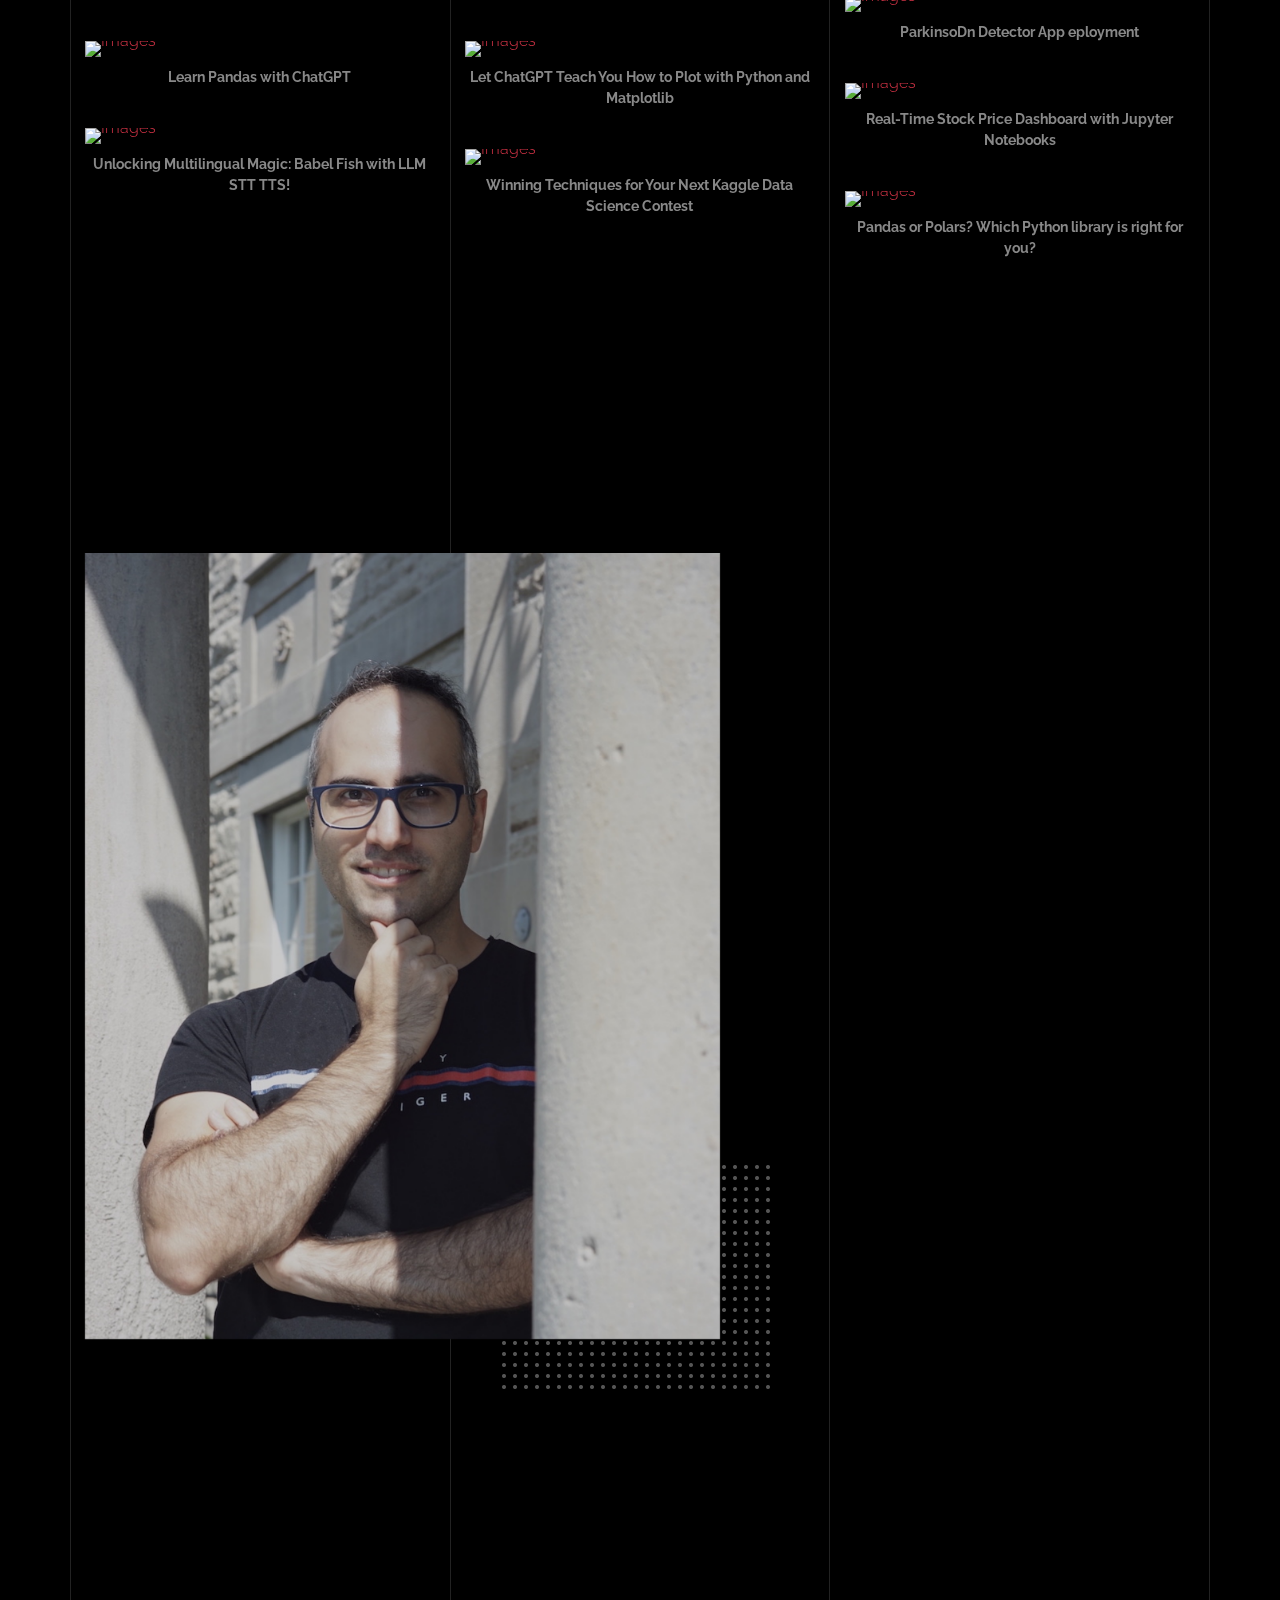
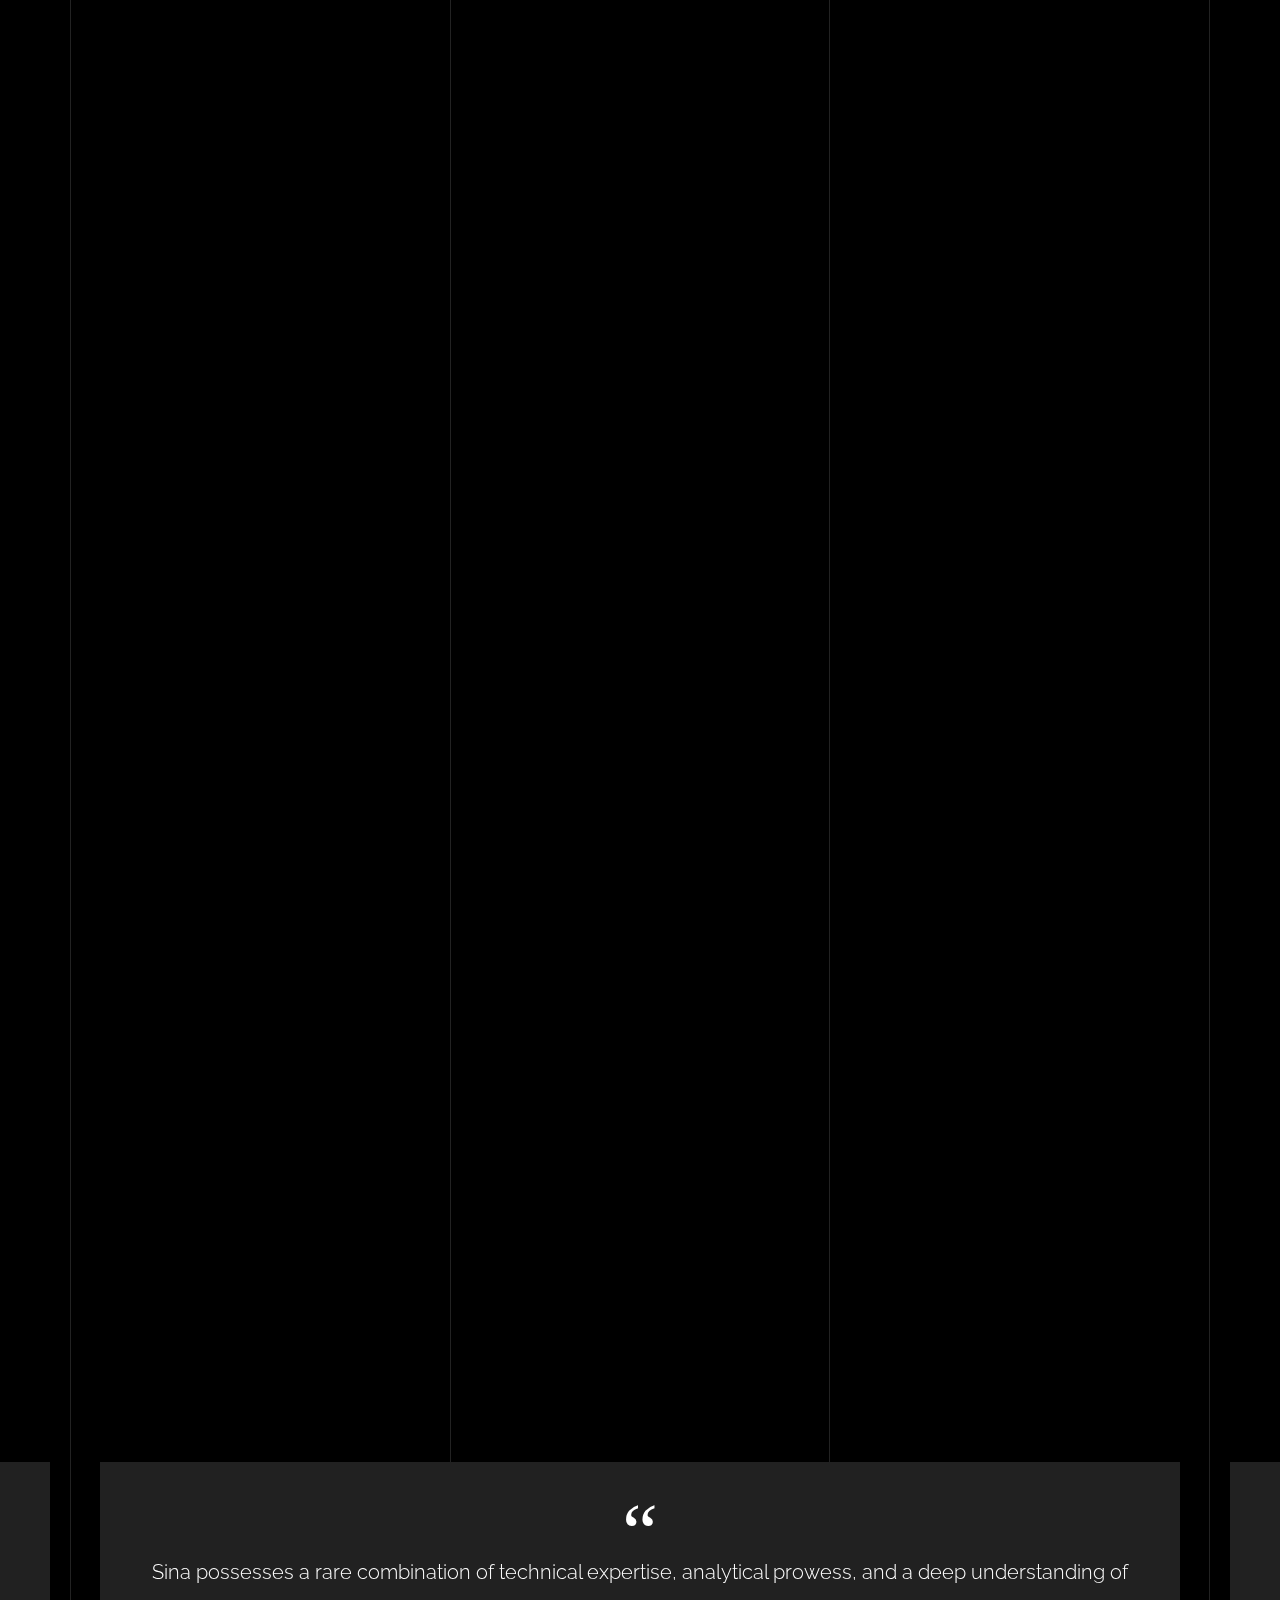
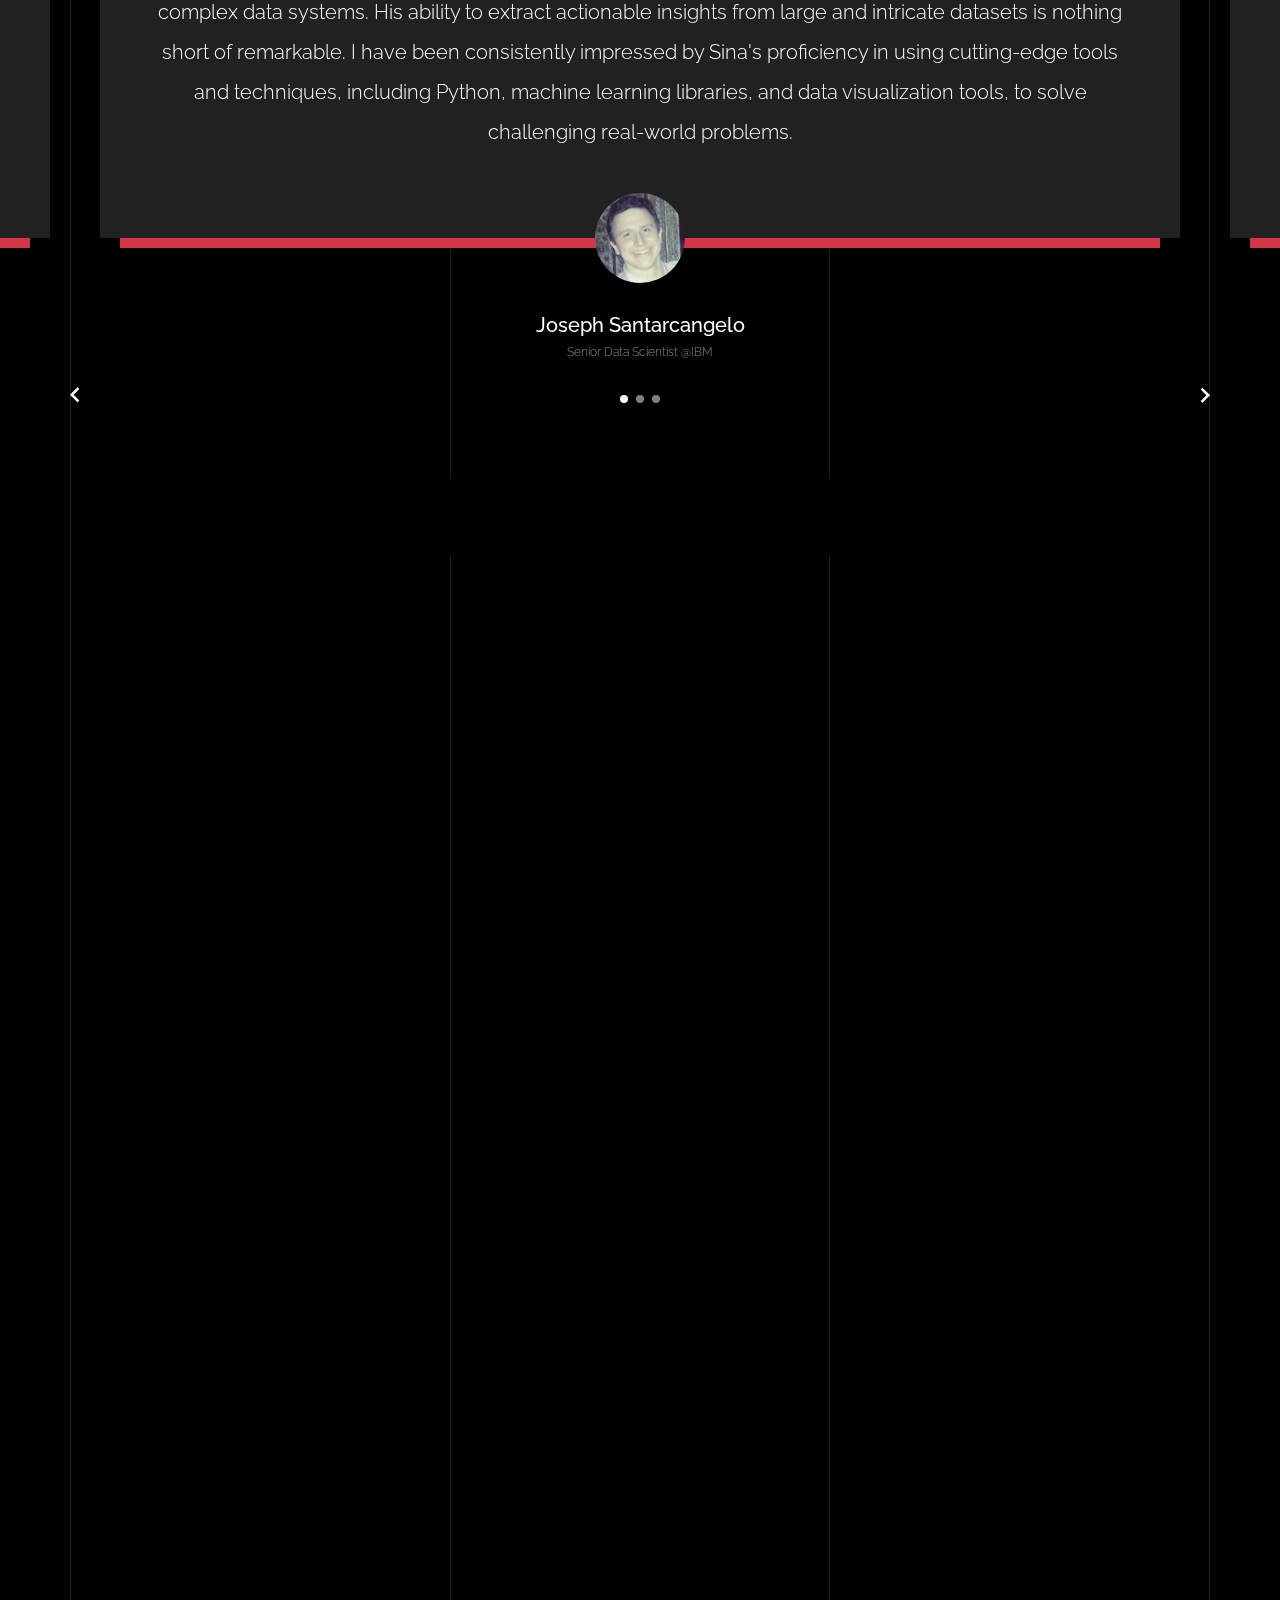
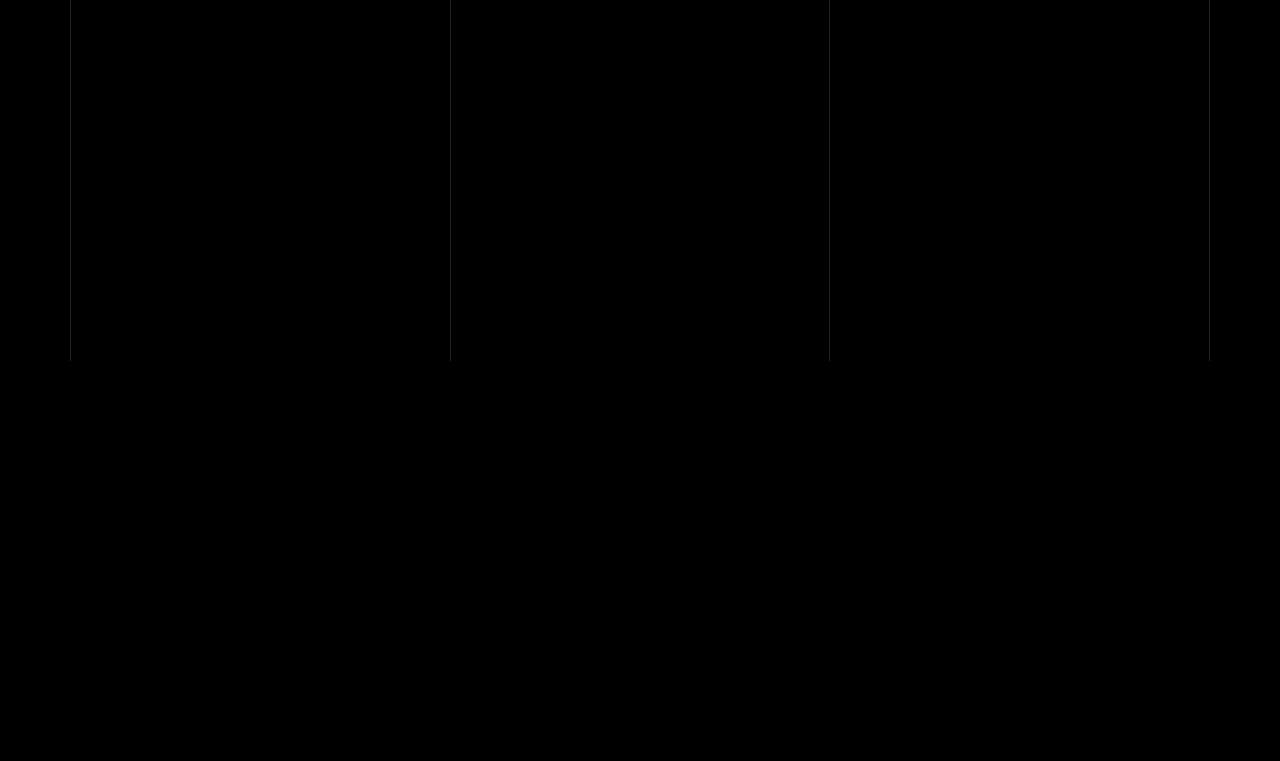
==== commit 368851a1: "a" ====
--- a/index.html
+++ b/index.html
@@ -567,7 +567,7 @@
                   <img src="images/svg/005-line-chart.svg" alt="Image" width="45">
                 </div>
                 <h3>LLM <br> Fine-tuning</h3>
-                <p> Customizing and refining the capabilities of GPT models for specialized applications. </p>
+                <p> Fine-tuning LLM for specialized applications. </p>
               </div> 
             </div>
 
